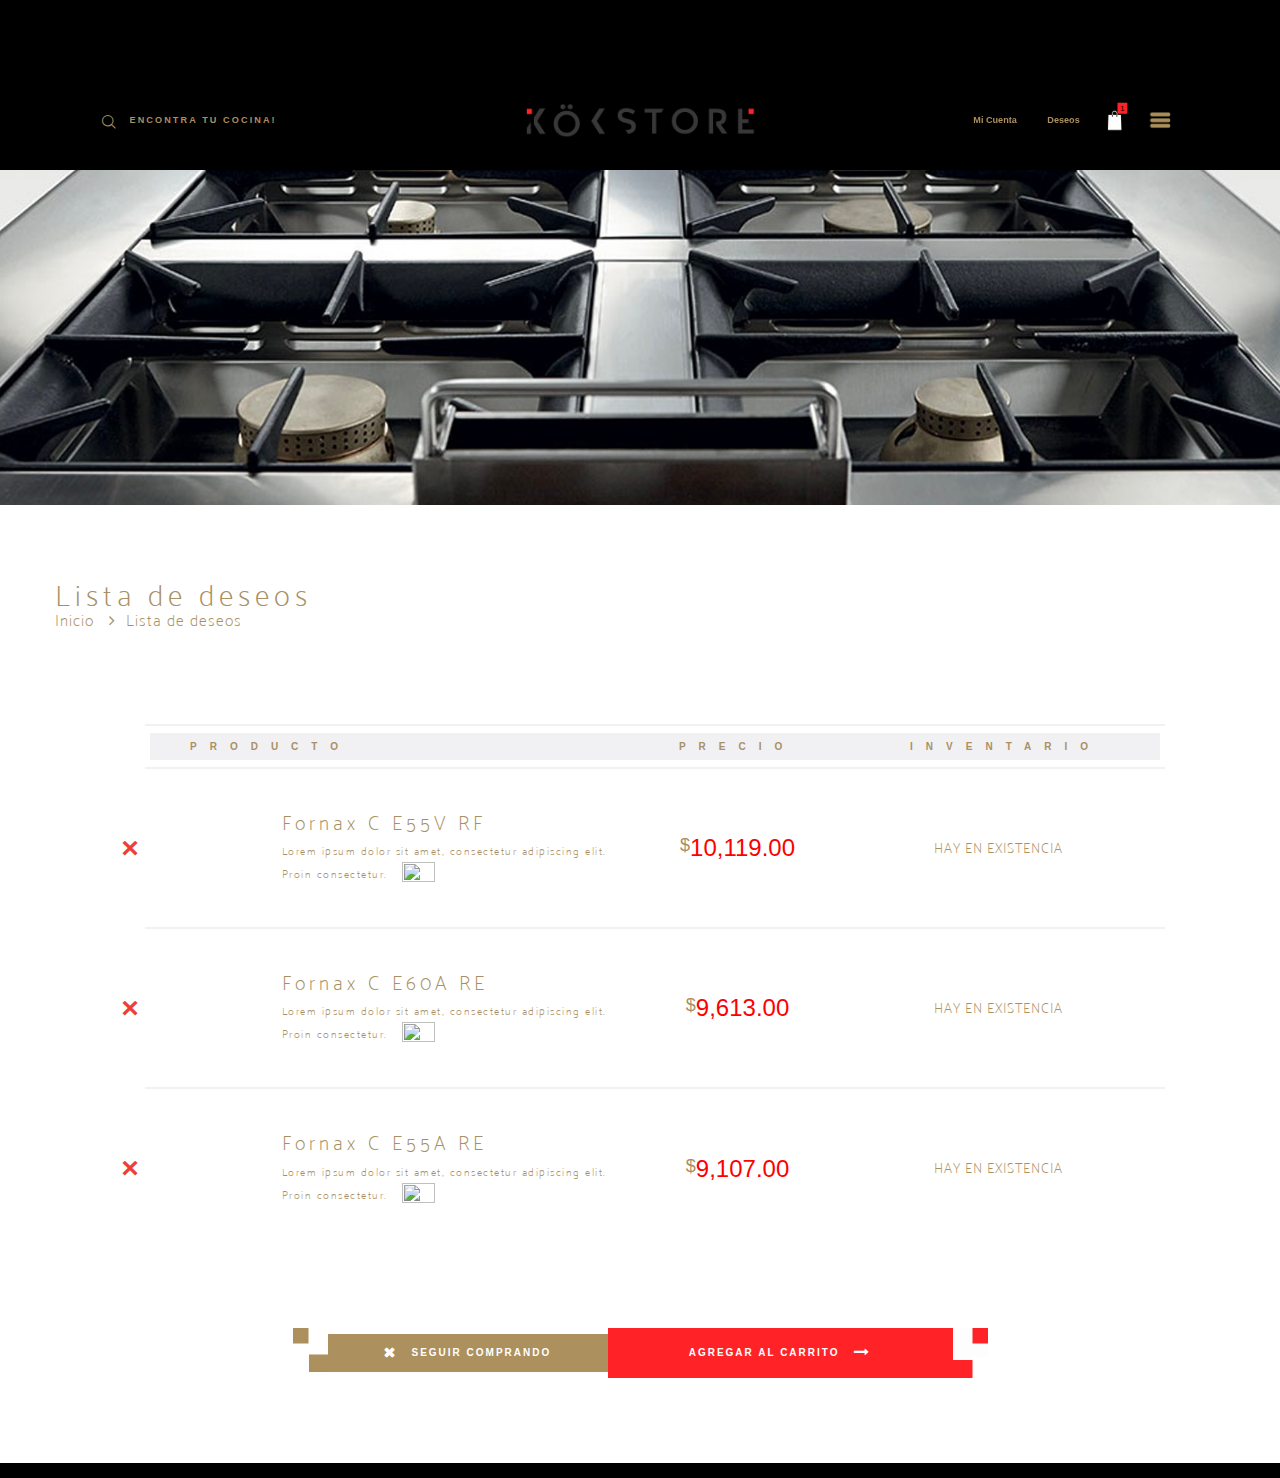
==== index.html @ b9164d6d "Initial web example upload" ====
<!DOCTYPE html>
<html class="yes-js js_active js js no-touch cssanimations csstransitions skrollr skrollr-desktop js_active  vc_desktop  vc_transform  vc_transform  vc_transform "
    lang="es-ES">

<head>
    <meta http-equiv="content-type" content="text/html; charset=UTF-8">
    <meta charset="UTF-8">
    <meta name="viewport" content="width=device-width, initial-scale=1.0, maximum-scale=1.0, user-scalable=no">
    <!--[if IE]>
    <meta http-equiv="X-UA-Compatible" content="IE=edge,chrome=1"/>
    <![endif]-->
    <link rel="profile" href="http://gmpg.org/xfn/11">
    <link rel="pingback" href="http://kokstore.com/xmlrpc.php">
    <script type="text/javascript">
        document.documentElement.className = document.documentElement.className + ' yes-js js_active js'
    </script>
    <title>Lista de deseos – KOK Store</title>
    <style>
        .wishlist_table .add_to_cart,
        a.add_to_wishlist.button.alt {
            border-radius: 16px;
            -moz-border-radius: 16px;
            -webkit-border-radius: 16px;
        }
    </style>
    <script type="text/javascript">
        var yith_wcwl_plugin_ajax_web_url = '/wp-admin/admin-ajax.php';
    </script>
    <style>
        .site-loading .la-image-loading {
            opacity: 1;
            visibility: visible;
        }
        
        .la-image-loading.spinner-custom .content {
            width: 100px;
            margin-top: -50px;
            height: 100px;
            margin-left: -50px;
            text-align: center;
        }
        
        .la-image-loading.spinner-custom .content img {
            width: auto;
            margin: 0 auto;
        }
        
        .site-loading #page.site {
            opacity: 0;
            transition: all .3s ease-in-out;
        }
        
        #page.site {
            opacity: 1;
        }
        
        .la-image-loading {
            opacity: 0;
            position: fixed;
            z-index: 999;
            left: 0;
            top: 0;
            right: 0;
            bottom: 0;
            background: #fff;
            overflow: hidden;
            transition: all .3s ease-in-out;
            visibility: hidden;
        }
        
        .la-image-loading .content {
            position: absolute;
            width: 50px;
            height: 50px;
            top: 50%;
            left: 50%;
            margin-left: -25px;
            margin-top: -50px;
        }
        
        .la-loader.spinner1 {
            height: 100%;
            width: 100%;
            display: block;
            box-shadow: 0px 0px 20px 0px rgba(0, 0, 0, 0.15);
            -webkit-box-shadow: 0px 0px 20px 0px rgba(0, 0, 0, 0.15);
            -webkit-animation: la-rotateplane 1.2s infinite ease-in-out;
            animation: la-rotateplane 1.2s infinite ease-in-out;
            border-radius: 3px;
            -moz-border-radius: 3px;
            -webkit-border-radius: 3px;
            background-color: #ab8f5f;
        }
        
        @-webkit-keyframes la-rotateplane {
            0% {
                -webkit-transform: perspective(120px)
            }
            50% {
                -webkit-transform: perspective(120px) rotateY(180deg)
            }
            100% {
                -webkit-transform: perspective(120px) rotateY(180deg) rotateX(180deg)
            }
        }
        
        @keyframes la-rotateplane {
            0% {
                transform: perspective(120px) rotateX(0deg) rotateY(0deg);
            }
            50% {
                transform: perspective(120px) rotateX(-180.1deg) rotateY(0deg);
            }
            100% {
                transform: perspective(120px) rotateX(-180deg) rotateY(-179.9deg);
            }
        }
        
        .la-loader.spinner2 {
            width: 40px;
            height: 40px;
            margin-top: -20px;
            margin-left: -20px;
            background-color: #ab8f5f;
            box-shadow: 0px 0px 20px 0px rgba(0, 0, 0, 0.15);
            -webkit-box-shadow: 0px 0px 20px 0px rgba(0, 0, 0, 0.15);
            border-radius: 100%;
            -webkit-animation: la-scaleout 1.0s infinite ease-in-out;
            animation: la-scaleout 1.0s infinite ease-in-out;
        }
        
        @-webkit-keyframes la-scaleout {
            0% {
                -webkit-transform: scale(0.0)
            }
            100% {
                -webkit-transform: scale(1.0);
                opacity: 0;
            }
        }
        
        @keyframes la-scaleout {
            0% {
                transform: scale(0.0);
                -webkit-transform: scale(0.0);
            }
            100% {
                transform: scale(1.0);
                -webkit-transform: scale(1.0);
                opacity: 0;
            }
        }
        
        .la-loader.spinner3 {
            margin: -9px 0px 0px -35px;
            width: 70px;
            text-align: center;
        }
        
        .la-loader.spinner3 .bounce1,
        .la-loader.spinner3 .bounce2,
        .la-loader.spinner3 .bounce3 {
            width: 18px;
            height: 18px;
            background-color: #ab8f5f;
            box-shadow: 0px 0px 20px 0px rgba(0, 0, 0, 0.15);
            -webkit-box-shadow: 0px 0px 20px 0px rgba(0, 0, 0, 0.15);
            border-radius: 100%;
            display: inline-block;
            -webkit-animation: la-bouncedelay 1.4s infinite ease-in-out;
            animation: la-bouncedelay 1.4s infinite ease-in-out;
            -webkit-animation-fill-mode: both;
            animation-fill-mode: both;
        }
        
        .la-loader.spinner3 .bounce1 {
            -webkit-animation-delay: -0.32s;
            animation-delay: -0.32s;
        }
        
        .la-loader.spinner3 .bounce2 {
            -webkit-animation-delay: -0.16s;
            animation-delay: -0.16s;
        }
        
        @-webkit-keyframes la-bouncedelay {
            0%,
            80%,
            100% {
                -webkit-transform: scale(0.0)
            }
            40% {
                -webkit-transform: scale(1.0)
            }
        }
        
        @keyframes la-bouncedelay {
            0%,
            80%,
            100% {
                transform: scale(0.0);
            }
            40% {
                transform: scale(1.0);
            }
        }
        
        .la-loader.spinner4 {
            margin: -20px 0px 0px -20px;
            width: 40px;
            height: 40px;
            text-align: center;
            -webkit-animation: la-rotate 2.0s infinite linear;
            animation: la-rotate 2.0s infinite linear;
        }
        
        .la-loader.spinner4 .dot1,
        .la-loader.spinner4 .dot2 {
            width: 60%;
            height: 60%;
            display: inline-block;
            position: absolute;
            top: 0;
            background-color: #ab8f5f;
            border-radius: 100%;
            -webkit-animation: la-bounce 2.0s infinite ease-in-out;
            animation: la-bounce 2.0s infinite ease-in-out;
            box-shadow: 0px 0px 20px 0px rgba(0, 0, 0, 0.15);
            -webkit-box-shadow: 0px 0px 20px 0px rgba(0, 0, 0, 0.15);
        }
        
        .la-loader.spinner4 .dot2 {
            top: auto;
            bottom: 0px;
            -webkit-animation-delay: -1.0s;
            animation-delay: -1.0s;
        }
        
        @-webkit-keyframes la-rotate {
            100% {
                -webkit-transform: rotate(360deg)
            }
        }
        
        @keyframes la-rotate {
            100% {
                transform: rotate(360deg);
                -webkit-transform: rotate(360deg)
            }
        }
        
        @-webkit-keyframes la-bounce {
            0%,
            100% {
                -webkit-transform: scale(0.0)
            }
            50% {
                -webkit-transform: scale(1.0)
            }
        }
        
        @keyframes la-bounce {
            0%,
            100% {
                transform: scale(0.0);
            }
            50% {
                transform: scale(1.0);
            }
        }
    </style>
    <link rel="dns-prefetch" href="http://s.w.org/">
    <link rel="alternate" type="application/rss+xml" title="KOK Store » Feed" href="http://kokstore.com/feed/">
    <link rel="alternate" type="application/rss+xml" title="KOK Store » RSS de los comentarios" href="http://kokstore.com/comments/feed/">
    <script type="text/javascript">
        window._wpemojiSettings = { "baseUrl": "https:\/\/s.w.org\/images\/core\/emoji\/2.2.1\/72x72\/", "ext": ".png", "svgUrl": "https:\/\/s.w.org\/images\/core\/emoji\/2.2.1\/svg\/", "svgExt": ".svg", "source": { "concatemoji": "http:\/\/kokstore.com\/wp-includes\/js\/wp-emoji-release.min.js" } };
        !function (a, b, c) { function d(a) { var b, c, d, e, f = String.fromCharCode; if (!k || !k.fillText) return !1; switch (k.clearRect(0, 0, j.width, j.height), k.textBaseline = "top", k.font = "600 32px Arial", a) { case "flag": return k.fillText(f(55356, 56826, 55356, 56819), 0, 0), !(j.toDataURL().length < 3e3) && (k.clearRect(0, 0, j.width, j.height), k.fillText(f(55356, 57331, 65039, 8205, 55356, 57096), 0, 0), b = j.toDataURL(), k.clearRect(0, 0, j.width, j.height), k.fillText(f(55356, 57331, 55356, 57096), 0, 0), c = j.toDataURL(), b !== c); case "emoji4": return k.fillText(f(55357, 56425, 55356, 57341, 8205, 55357, 56507), 0, 0), d = j.toDataURL(), k.clearRect(0, 0, j.width, j.height), k.fillText(f(55357, 56425, 55356, 57341, 55357, 56507), 0, 0), e = j.toDataURL(), d !== e }return !1 } function e(a) { var c = b.createElement("script"); c.src = a, c.defer = c.type = "text/javascript", b.getElementsByTagName("head")[0].appendChild(c) } var f, g, h, i, j = b.createElement("canvas"), k = j.getContext && j.getContext("2d"); for (i = Array("flag", "emoji4"), c.supports = { everything: !0, everythingExceptFlag: !0 }, h = 0; h < i.length; h++)c.supports[i[h]] = d(i[h]), c.supports.everything = c.supports.everything && c.supports[i[h]], "flag" !== i[h] && (c.supports.everythingExceptFlag = c.supports.everythingExceptFlag && c.supports[i[h]]); c.supports.everythingExceptFlag = c.supports.everythingExceptFlag && !c.supports.flag, c.DOMReady = !1, c.readyCallback = function () { c.DOMReady = !0 }, c.supports.everything || (g = function () { c.readyCallback() }, b.addEventListener ? (b.addEventListener("DOMContentLoaded", g, !1), a.addEventListener("load", g, !1)) : (a.attachEvent("onload", g), b.attachEvent("onreadystatechange", function () { "complete" === b.readyState && c.readyCallback() })), f = c.source || {}, f.concatemoji ? e(f.concatemoji) : f.wpemoji && f.twemoji && (e(f.twemoji), e(f.wpemoji))) }(window, document, window._wpemojiSettings);
    </script>
    <script src="wishlist_files/wp-emoji-release.js" type="text/javascript" defer="defer"></script>
    <style type="text/css">
        img.wp-smiley,
        img.emoji {
            display: inline !important;
            border: none !important;
            box-shadow: none !important;
            height: 1em !important;
            width: 1em !important;
            margin: 0 .07em !important;
            vertical-align: -0.1em !important;
            background: none !important;
            padding: 0 !important;
        }
    </style>
    <link rel="stylesheet" id="contact-form-7-css" href="wishlist_files/styles.css" type="text/css" media="all">
    <link rel="stylesheet" id="la-swatches-css" href="wishlist_files/swatches.css" type="text/css" media="all">
    <link rel="stylesheet" id="animate-css-css" href="wishlist_files/animate.css" type="text/css" media="">
    <link rel="stylesheet" id="font-awesome-css" href="wishlist_files/font-awesome.css" type="text/css" media="all">
    <link rel="stylesheet" id="font-linearicons-css" href="wishlist_files/font-linearicons.css" type="text/css" media="all">
    <link rel="stylesheet" id="rs-plugin-settings-css" href="wishlist_files/settings.css" type="text/css" media="all">
    <style id="rs-plugin-settings-inline-css" type="text/css">
        #rs-demo-id {}
    </style>
    <link rel="stylesheet" id="uaf_client_css-css" href="wishlist_files/uaf.css" type="text/css" media="all">
    <link rel="stylesheet" id="woocommerce_prettyPhoto_css-css" href="wishlist_files/prettyPhoto.css" type="text/css" media="all">
    <link rel="stylesheet" id="yith-wcwl-main-css" href="wishlist_files/style.htm" type="text/css" media="all">
    <link rel="stylesheet" id="instag-slider-css" href="wishlist_files/instag-slider.css" type="text/css" media="all">
    <link rel="stylesheet" id="sccss_style-css" href="wishlist_files/a.css" type="text/css" media="all">
    <link rel="stylesheet" id="oasis-base-css" href="wishlist_files/base.css" type="text/css" media="all">
    <link rel="stylesheet" id="oasis-theme-css" href="wishlist_files/theme.css" type="text/css" media="all">
    <link rel="stylesheet" id="oasis-woocommerce-css" href="wishlist_files/woocommerce.css" type="text/css" media="all">
    <link rel="stylesheet" id="oasis-responsive-css" href="wishlist_files/responsive.css" type="text/css" media="all">
    <link rel="stylesheet" id="oasis-default-css" href="wishlist_files/style.css" type="text/css" media="all">
    <style id="oasis-default-inline-css" type="text/css">
        .section-page-header {
            background-image: url(wishlist_files/FONDO_wish.jpg);
            background-repeat: no-repeat;
            background-position: center center;
            background-attachment: scroll;
            background-color: #eeeeee;
        }
        
        .site-header-mobile .site-header-inner,
        #masthead_aside,
        .site-header .site-header-inner {
            background-color: #000000;
        }
        
        .enable-header-transparency .site-header:not(.is-sticky) .site-header-inner {
            background-color: transparent;
        }
        
        .item--category,
        .highlight-font-family {
            font-family: Montserrat, sans-serif;
        }
        
        body {
            font-family: Montserrat, sans-serif;
            font-size: 14px;
            color: #727883;
            background-color: #000000;
        }
        
        a:focus,
        a:hover {
            color: #ab8f5f;
        }
        
        input,
        select,
        textarea {
            border-color: #dddddd;
            padding: 10px 20px;
        }
        
        input:focus,
        select:focus,
        textarea:focus {
            border-color: #898989;
        }
        
        .button,
        button,
        html input[type="button"],
        input[type="reset"],
        input[type="submit"],
        .btn {
            background-color: #fff;
            color: #898989;
            border-color: #898989;
        }
        
        .button:hover,
        button:hover,
        html input[type="button"]:hover,
        input[type="reset"]:hover,
        input[type="submit"]:hover,
        .btn:hover {
            background-color: #898989;
            color: #fff;
        }
        
        .button.btn-secondary,
        button.btn-secondary,
        html input[type="button"].btn-secondary,
        input[type="reset"].btn-secondary,
        input[type="submit"].btn-secondary,
        .btn.btn-secondary {
            background-color: #898989;
            border-color: #898989;
            color: #fff;
        }
        
        .button.btn-secondary:hover,
        button.btn-secondary:hover,
        html input[type="button"].btn-secondary:hover,
        input[type="reset"].btn-secondary:hover,
        input[type="submit"].btn-secondary:hover,
        .btn.btn-secondary:hover {
            background-color: #ab8f5f;
            border-color: #ab8f5f;
            color: #fff;
        }
        
        .button.btn-primary,
        button.btn-primary,
        html input[type="button"].btn-primary,
        input[type="reset"].btn-primary,
        input[type="submit"].btn-primary,
        .btn.btn-primary {
            background-color: #ab8f5f;
            border-color: #ab8f5f;
            color: #fff;
        }
        
        .button.btn-primary:hover,
        button.btn-primary:hover,
        html input[type="button"].btn-primary:hover,
        input[type="reset"].btn-primary:hover,
        input[type="submit"].btn-primary:hover,
        .btn.btn-primary:hover {
            background-color: #898989;
            border-color: #898989;
            color: #fff;
        }
        
        .button.alt {
            background-color: #898989;
            border-color: #898989;
            color: #fff;
        }
        
        .button.alt:hover {
            background-color: #ab8f5f;
            border-color: #ab8f5f;
            color: #fff;
        }
        
        h1,
        .h1,
        h2,
        .h2,
        h3,
        .h3,
        h4,
        .h4,
        h5,
        .h5,
        h6,
        .h6 {
            font-family: Montserrat, sans-serif;
            color: #898989;
        }
        
        table th {
            color: #898989;
        }
        
        table,
        table th,
        table td {
            border-color: #dddddd;
        }
        
        .star-rating {
            color: #727883;
        }
        
        .star-rating span {
            color: #898989;
        }
        
        .la-pagination ul .page-numbers {
            border-color: #898989;
            color: #898989;
        }
        
        .la-pagination ul .page-numbers.current,
        .la-pagination ul .page-numbers:hover {
            border-color: #898989;
            color: #fff;
            background: #898989;
        }
        
        .share-links a {
            border-color: #dddddd;
        }
        
        .search-form .search-button:hover {
            color: #ab8f5f;
        }
        
        .slick-slider button.slick-arrow:hover {
            background-color: #ab8f5f;
            border-color: #ab8f5f;
        }
        
        .slick-slider .slick-dots li:hover button,
        .slick-slider .slick-dots .slick-active button {
            background-color: #ab8f5f;
        }
        
        .vertical-style ul li:hover a,
        .vertical-style ul li.active a {
            color: #ab8f5f;
        }
        
        .filter-style-default ul li:hover a,
        .filter-style-default ul li.active a {
            border-bottom-color: #ab8f5f;
        }
        
        .block-title-inside .la-contacts-item>span:first-child {
            font-family: Montserrat, sans-serif;
            color: #898989;
        }
        
        .top-area {
            background-color: #2b2c30;
            color: #a9aebd;
        }
        
        .top-area a {
            color: #696c75;
        }
        
        .top-area a:hover {
            color: #fff;
        }
        
        .header-toggle-cart .header_shopping_cart .buttons .wc-forward {
            color: #898989;
        }
        
        .header-toggle-cart .header_shopping_cart .buttons .wc-forward:hover {
            color: #ab8f5f;
        }
        
        .header-toggle-cart .header_shopping_cart .buttons .checkout {
            color: #fff;
            background: #898989;
        }
        
        .header-toggle-cart .header_shopping_cart .buttons .checkout:hover {
            color: #fff;
            background-color: #ab8f5f;
        }
        
        .site-header .header-search {
            color: #ab8f5f;
        }
        
        .site-header .btn-aside-toggle,
        .site-header .header-toggle-cart>a,
        .site-header .header-top-nav ul.menu>li>a {
            color: #ab8f5f;
        }
        
        .site-header .btn-aside-toggle:hover,
        .site-header .btn-aside-toggle.active,
        .site-header .header-toggle-cart.active>a,
        .site-header .header-toggle-cart:hover>a,
        .site-header .header-top-nav ul.menu>li:hover>a {
            color: #ffffff;
        }
        
        .header-top-areas .header-search {
            color: #ab8f5f;
        }
        
        .header-top-areas .header-top-nav ul.menu>li>a,
        .header-top-areas .header-toggle-cart>a {
            color: #ab8f5f;
        }
        
        .header-top-areas .header-top-nav ul.menu>li:hover>a,
        .header-top-areas .header-toggle-cart.active>a,
        .header-top-areas .header-toggle-cart:hover>a {
            color: #ffffff;
        }
        
        .header-v1 .header-bottom {
            border-top-color: #dddddd;
            border-bottom-color: #dddddd;
        }
        
        .header-v1 .header-bottom .mega-menu>li>a {
            color: #2b2c30;
            background-color: rgba(0, 0, 0, 0);
        }
        
        .header-v1 .header-bottom .mega-menu>li:hover>a {
            color: #ce1a2b;
            background-color: rgba(0, 0, 0, 0);
        }
        
        .header-v1 .header-bottom .mega-menu>li.active>a {
            color: #ce1a2b;
            background-color: rgba(0, 0, 0, 0);
        }
        
        .header-v2 .header--aside .site-main-nav .mega-menu>li>a {
            color: #2b2c30;
            background-color: rgba(0, 0, 0, 0);
        }
        
        .header-v2 .header--aside .site-main-nav .mega-menu>li:hover>a {
            color: #ce1a2b;
            background-color: rgba(0, 0, 0, 0);
        }
        
        .header-v2 .header--aside .site-main-nav .mega-menu>li.active>a {
            color: #ce1a2b;
            background-color: rgba(0, 0, 0, 0);
        }
        
        .header-v4 .site-header .site-main-nav .mega-menu>li>a {
            color: #2b2c30;
            background-color: rgba(0, 0, 0, 0);
        }
        
        .header-v4 .site-header .site-main-nav .mega-menu>li:hover>a {
            color: #ce1a2b;
            background-color: rgba(0, 0, 0, 0);
        }
        
        .header-v4 .site-header .site-main-nav .mega-menu>li.active>a {
            color: #ce1a2b;
            background-color: rgba(0, 0, 0, 0);
        }
        
        .header-v5 .header-main .header-search .search-button:hover {
            color: #ab8f5f;
        }
        
        .header-v5 .site-category-nav .toggle-category-menu {
            background: #ab8f5f;
        }
        
        .header-v5 .site-header .header-toggle-cart>a>i {
            color: #ab8f5f;
        }
        
        .header-v5 .site-header .mega-menu>li>a {
            color: #2b2c30;
            background-color: rgba(0, 0, 0, 0);
        }
        
        .header-v5 .site-header .mega-menu>li:hover>a {
            color: #ce1a2b;
            background-color: rgba(0, 0, 0, 0);
        }
        
        .header-v5 .site-header .mega-menu>li.active>a {
            color: #ce1a2b;
            background-color: transparent;
        }
        
        .header-v5.enable-header-transparency .site-header:not(.is-sticky) .mega-menu>li>a {
            color: #fff;
            background-color: rgba(0, 0, 0, 0);
        }
        
        .header-v5.enable-header-transparency .site-header:not(.is-sticky) .mega-menu>li:hover>a {
            color: #fff;
            background-color: #111;
        }
        
        .header-v5.enable-header-transparency .site-header:not(.is-sticky) .mega-menu>li.active>a {
            color: #fff;
            background-color: #111;
        }
        
        .header-v5 .site-category-nav .nav-inner {
            background: #1e1e21;
        }
        
        .header-v5 .site-header .site-category-nav .nav-inner .mega-menu>li>a {
            color: #ffffff;
        }
        
        .header-v5 .site-header .site-category-nav .nav-inner .mega-menu>li:hover>a {
            color: #ab8f5f;
        }
        
        .header-v5 .site-header .site-category-nav .nav-inner .mega-menu>li.active>a {
            color: #ab8f5f;
        }
        
        .header-v6 .header-main .header-search .search-button {
            background: #ab8f5f;
        }
        
        .header-v6 .header-main .header-search .search-button:hover {
            background-color: #898989;
        }
        
        .enable-header-transparency .site-header:not(.is-sticky) .header-search {
            color: #2b2c30;
        }
        
        .enable-header-transparency .site-header:not(.is-sticky) .btn-aside-toggle,
        .enable-header-transparency .site-header:not(.is-sticky) .header-toggle-cart>a,
        .enable-header-transparency .site-header:not(.is-sticky) .header-top-nav ul.menu>li>a {
            color: #2b2c30;
        }
        
        .enable-header-transparency .site-header:not(.is-sticky) .btn-aside-toggle:hover,
        .enable-header-transparency .site-header:not(.is-sticky) .btn-aside-toggle.active,
        .enable-header-transparency .site-header:not(.is-sticky) .header-toggle-cart.active>a,
        .enable-header-transparency .site-header:not(.is-sticky) .header-toggle-cart:hover>a,
        .enable-header-transparency .site-header:not(.is-sticky) .header-top-nav ul.menu>li:hover>a {
            color: #ce1a2b;
        }
        
        .enable-header-transparency .header-top-areas .header-search {
            color: #2b2c30;
        }
        
        .enable-header-transparency .header-top-areas .header-top-nav ul.menu>li>a,
        .enable-header-transparency .header-top-areas .header-toggle-cart>a {
            color: #2b2c30;
        }
        
        .enable-header-transparency .header-top-areas .header-top-nav ul.menu>li:hover>a,
        .enable-header-transparency .header-top-areas .header-toggle-cart.active>a,
        .enable-header-transparency .header-top-areas .header-toggle-cart:hover>a {
            color: #ce1a2b;
        }
        
        .dl-menuwrapper ul {
            background: #fff;
            border-color: #dddddd;
        }
        
        .dl-menuwrapper li {
            border-top-color: #dddddd;
        }
        
        .dl-menuwrapper li li>a {
            background-color: #f4f6f7;
            color: #727883;
        }
        
        .dl-menuwrapper li li.active>a {
            background-color: #f4f6f7;
            color: #727883;
        }
        
        .dl-menuwrapper li a {
            background-color: #f4f6f7;
            color: #727883;
        }
        
        .dl-menuwrapper li.active>a {
            background-color: #f4f6f7;
            color: #727883;
        }
        
        .site-header-mobile .header-main .search-form {
            border-color: #dddddd;
            color: #898989;
        }
        
        .site-header-mobile .btn-mobile-menu-trigger,
        .site-header-mobile .header-toggle-cart>a {
            color: #ab8f5f;
        }
        
        .site-header-mobile .btn-mobile-menu-trigger:hover,
        .site-header-mobile .btn-mobile-menu-trigger.active,
        .site-header-mobile .header-toggle-cart:hover>a {
            color: #ffffff;
        }
        
        .mega-menu .tip.hot,
        .menu .tip.hot {
            background-color: #ab8f5f;
        }
        
        .mega-menu .tip.hot .tip-arrow:before,
        .menu .tip.hot .tip-arrow:before {
            color: #ab8f5f;
        }
        
        .mega-menu .popup li>a {
            color: #696c75;
            background-color: rgba(0, 0, 0, 0);
        }
        
        .mega-menu .popup li:hover>a {
            color: #1c1d1f;
            background-color: rgba(0, 0, 0, 0);
        }
        
        .mega-menu .popup li.active>a {
            color: #1c1d1f;
            background-color: rgba(0, 0, 0, 0);
        }
        
        .mega-menu .popup>.inner,
        .mega-menu .mm-popup-wide .inner>ul.sub-menu>li li ul.sub-menu,
        .mega-menu .mm-popup-narrow ul ul {
            background-color: #fff;
        }
        
        .mega-menu .mm-popup-wide .inner>ul.sub-menu>li li li:hover>a,
        .mega-menu .mm-popup-narrow li.menu-item:hover>a {
            color: #1c1d1f;
            background-color: rgba(0, 0, 0, 0);
        }
        
        .mega-menu .mm-popup-wide .inner>ul.sub-menu>li li li.active>a,
        .mega-menu .mm-popup-narrow li.menu-item.active>a {
            color: #1c1d1f;
            background-color: rgba(0, 0, 0, 0);
        }
        
        .mega-menu .mm-popup-wide .inner>ul.sub-menu>li>a {
            color: #1c1d1f;
        }
        
        .sidebar-inner .product-title,
        .mini_cart_item a:not(.remove) {
            color: #898989;
            font-family: Montserrat, sans-serif;
        }
        
        .site-footer {
            color: #2b2c30;
            background-color: #fff;
        }
        
        .site-footer a {
            color: #2b2c30;
        }
        
        .site-footer a:hover {
            color: #ce1a2b;
        }
        
        .site-footer .widget .widget-title {
            color: #2b2c30;
        }
        
        .showposts-loop.showposts-loop-list-1col .link-readmore,
        .showposts-list.loop-style-1 .link-readmore {
            color: #898989;
        }
        
        .tags-list a:hover {
            color: #ab8f5f;
        }
        
        .item--category {
            color: #727883;
        }
        
        .item--category a:hover {
            color: #ab8f5f;
        }
        
        .entry-meta {
            color: #727883;
        }
        
        .entry-meta a:hover {
            color: #ab8f5f;
        }
        
        .btn-readmore {
            font-family: Montserrat, sans-serif;
            color: #898989;
        }
        
        .btn-readmore i {
            color: #ab8f5f;
        }
        
        .author-info .author-bio {
            color: #727883;
        }
        
        .post-navigation .post-title {
            color: #898989;
        }
        
        .commentlist .comment-author {
            color: #898989;
        }
        
        .commentlist .meta {
            color: #727883;
        }
        
        .commentlist .comment-reply-link {
            border-color: #dddddd;
        }
        
        .wc-tab-content .commentlist .meta strong {
            color: #898989;
        }
        
        .vc_btn3-container .vc_btn3 {
            text-align: center;
            max-width: 100%;
            overflow: hidden;
            line-height: inherit;
            color: #fff;
        }
        
        .vc_btn3-container .vc_btn3.vc_btn3-color-la-primary {
            background-color: #ab8f5f;
            border-color: #ab8f5f;
        }
        
        .vc_btn3-container .vc_btn3.vc_btn3-color-la-secondary {
            background-color: #898989;
            border-color: #898989;
        }
        
        .vc_btn3-container .vc_btn3.vc_btn3-color-la-white {
            color: #898989;
        }
        
        .vc_btn3-container .vc_btn3.vc_btn3-color-la-transparent {
            color: #898989 !important;
            border-color: #898989 !important;
        }
        
        .vc_btn3-container .vc_btn3.vc_btn3-color-la-transparent:hover {
            background-color: #ab8f5f;
            color: #fff !important;
            border-color: #ab8f5f !important;
        }
        
        .vc_btn3-container .vc_general.vc_btn3:hover {
            background-color: #ab8f5f;
            border-color: #ab8f5f;
            color: #fff;
        }
        
        .social-media-link.style-round a,
        .social-media-link.style-square a,
        .social-media-link.style-circle a {
            background-color: #898989;
        }
        
        .social-media-link.style-round a:hover,
        .social-media-link.style-square a:hover,
        .social-media-link.style-circle a:hover {
            background-color: #ab8f5f;
        }
        
        .loop-style-3 .team-member-item .item--title a {
            color: #ab8f5f;
        }
        
        .loop-style-3 .team-member-item .item--social a:hover {
            color: #ab8f5f;
        }
        
        .loop-style-4 .team-member-item .item--social {
            background-color: #ab8f5f;
        }
        
        .loop-style-4 .team-member-item .item--title:before {
            border-top-color: #ab8f5f;
        }
        
        .vc_tta[class*="tabs-la-"] .vc_tta-tabs-list li.vc_active a {
            color: #ab8f5f;
        }
        
        .vc_tta.tabs-la-2 .vc_tta-tabs-list {
            border-bottom-color: 1px solid #dddddd;
        }
        
        .la-sc-icon-boxes .box-icon-style-simple {
            color: #ab8f5f;
        }
        
        .la-sc-icon-boxes .box-icon-style-square,
        .la-sc-icon-boxes .box-icon-style-circle,
        .la-sc-icon-boxes .box-icon-style-round {
            background-color: #ab8f5f;
        }
        
        .subscribe-form .field-submit .wpcf7-submit {
            background: #898989;
        }
        
        .vc_tta.vc_tta-accordion.vc_tta-style-la-1 .vc_tta-panel-title {
            border-bottom-color: #dddddd;
        }
        
        .vc_tta.vc_tta-accordion.vc_tta-style-la-2 .vc_tta-panel.vc_active .vc_tta-panel-title {
            color: #ab8f5f;
        }
        
        .la-pricing-table .wrap-icon .icon-inner {
            color: #ab8f5f;
        }
        
        .la-pricing-table .price-box .price-value {
            color: #898989;
        }
        
        .la-pricing-table .package-featured li strong {
            color: #898989;
        }
        
        .la-pricing-table-wrap.style-1 .pricing-heading {
            color: #ab8f5f;
        }
        
        .la-pricing-table-wrap.style-1 .package-featured li {
            border-top-color: #dddddd;
        }
        
        .la-pricing-table-wrap.style-1 .pricing-action a {
            color: #ab8f5f;
        }
        
        .la-pricing-table-wrap.style-1 .pricing-action a:hover {
            background-color: #ab8f5f;
            border-color: #ab8f5f;
        }
        
        .la-pricing-table-wrap.style-1.is_box_featured .pricing-action a {
            background-color: #ab8f5f;
            border-color: #ab8f5f;
        }
        
        .la-pricing-table-wrap.style-2 .la-pricing-table {
            border-color: #dddddd;
        }
        
        .la-pricing-table-wrap.style-2 .la-pricing-table .pricing-heading {
            background-color: #ab8f5f;
        }
        
        .la-pricing-table-wrap.style-2 .la-pricing-table .wrap-icon .icon-inner {
            color: #ab8f5f;
        }
        
        .la-pricing-table-wrap.style-2 .la-pricing-table .pricing-action {
            background-color: #ab8f5f;
        }
        
        .item--overlay {
            background-color: #ab8f5f;
        }
        
        .three-text-color,
        .text-color-highlight,
        .highlight-text-color {
            color: #727883 !important;
        }
        
        .text-color-heading {
            color: #898989 !important;
        }
        
        .text-color-primary {
            color: #ab8f5f !important;
        }
        
        .select2-container .select2-choice,
        .select2-search,
        .select2-dropdown-open.select2-drop-above .select2-choice,
        .select2-dropdown-open.select2-drop-above .select2-choices,
        .select2-drop.select2-drop-active,
        .select2-input,
        .input-text {
            border-color: #dddddd;
        }
        
        .stars [class*="star-"]:hover,
        .stars [class*="star-"].active {
            color: #ab8f5f;
        }
        
        .onsale,
        .onsale-badge {
            background: #ab8f5f;
        }
        
        .wc-toolbar .wc-view-toggle .active {
            color: #ab8f5f;
        }
        
        .wc-toolbar .wc-toolbar-left .wc-ordering {
            border-color: #dddddd;
        }
        
        .wc-ordering ul {
            border-color: #dddddd;
        }
        
        .wc-ordering ul li:hover a,
        .wc-ordering ul li.active a {
            background-color: #ab8f5f;
        }
        
        .wc-tabs {
            font-family: Montserrat, sans-serif;
        }
        
        .wc-tabs .active a {
            color: #898989;
            border-color: #898989;
        }
        
        .product-item .button:hover {
            color: #ab8f5f;
        }
        
        .product-item .button,
        .product-item .added_to_cart {
            color: #898989;
        }
        
        .product-item .button:hover,
        .product-item .added_to_cart:hover {
            color: #ab8f5f;
        }
        
        .product-item .price {
            color: #898989;
        }
        
        .products.products-list.products-list-book .product-item .product--action {
            border-top: 1px solid #eaeaed;
        }
        
        .products.products-list.products-list-book .product-item .product--action a:last-child {
            background-color: #ab8f5f;
            border-color: #ab8f5f;
        }
        
        .product--thumbnails .slick-current img {
            border-color: #dddddd;
        }
        
        .product--summary .price {
            color: #898989;
            font-family: Montserrat, sans-serif;
        }
        
        .product--summary .variations label,
        .product--summary .product_meta label {
            color: #898989;
        }
        
        .product-single-design-3 .design-03-row-02 .product_meta label {
            color: #898989;
        }
        
        .shop_table.cart th {
            color: #727883;
        }
        
        td.actions .coupon {
            border-color: #dddddd;
        }
        
        .woocommerce-MyAccount-navigation li.is-active a {
            color: #ab8f5f;
        }
        
        .custom-header-top-text {
            background-color: #fff;
            color: #252634;
        }
        
        @media(width:1920px) and (height:1080px) {
            .products.products-grid.products-grid-featured-01 .product-item:nth-child(1) .product--info {
                text-align: right;
                left: auto;
                right: 0px;
                margin-left: 406px;
            }
            .product--info {
                margin-left: 19px;
            }
        }
        
        @media(width:1920px) and (height:974px) {
            .products.products-grid.products-grid-featured-01 .product-item:nth-child(1) .product--info {
                text-align: right;
                left: auto;
                right: 0px;
                margin-left: 406px;
            }
            .product--info {
                margin-left: 0px;
            }
        }
        
        @media(width:1920px) and (height:692px) {
            .products.products-grid.products-grid-featured-01 .product-item:nth-child(1) .product--info {
                text-align: right;
                left: auto;
                right: 31px;
                margin-left: 414px;
            }
            .product--info {
                margin-left: 0px;
            }
        }
        
        @media(width:1600px) and (height:900px) {
            .products.products-grid.products-grid-featured-01 .product-item:nth-child(1) .product--info {
                text-align: right;
                left: auto;
                right: 31px;
                margin-left: 414px;
            }
            .product--info {
                margin-left: 0px;
            }
        }
        
        @media(width:1440px) and (height:900px) {
            .products.products-grid.products-grid-featured-01 .product-item:nth-child(3) {
                margin-top: -16% !IMPORTANT;
            }
            .products.products-grid.products-grid-featured-01 .product-item:nth-child(1) .product--info {
                text-align: right;
                left: auto;
                right: 31px;
                margin-left: 79px;
            }
            .product--info {
                margin-left: -7px;
            }
        }
        
        @media(width:1366px) and (height:768px) {
            .products.products-grid.products-grid-featured-01 .product-item:nth-child(3) {
                margin-top: -16% !IMPORTANT;
            }
            .products.products-grid.products-grid-featured-01 .product-item:nth-child(2) .product--info {
                text-align: inherit;
                left: auto;
                right: 31px;
                margin-left: -32px;
            }
            .products.products-grid.products-grid-featured-01 .product-item:nth-child(1) .product--info {
                text-align: right;
                left: auto;
                right: 31px;
                margin-left: -40px;
            }
            .product--info {
                margin-left: -32px;
            }
        }
        
        @media(width:1280px) and (height:800px) {
            .products.products-grid.products-grid-featured-01 .product-item:nth-child(3) {
                margin-top: -16% !IMPORTANT;
            }
            .products.products-grid.products-grid-featured-01 .product-item:nth-child(2) .product--info {
                text-align: initial;
                left: auto;
                right: 31px;
                margin-left: -61px;
            }
            .products.products-grid.products-grid-featured-01 .product-item:nth-child(1) .product--info {
                text-align: right;
                left: auto;
                right: 31px;
                margin-left: 79px;
            }
            .product--info {
                margin-left: 25px;
            }
        }
        
        .testimonial-loop.loop-style-1 .testimonial-item .item--image img {
            width: 100px;
            display: block;
            background-color: white !important;
            transform: scale(0.9, 0.9) !important;
            margin-top: 3px !important;
            padding-bottom: 4px;
            width: 100% !important;
            margin: 0 auto;
        }
        
        .product-single-design-1 .woocommerce-tabs .wc-tabs {
            margin-left: 11%;
            font-size: 19px;
            font-family: Montserrat, sans-serif;
            color: #ac8f5c;
            letter-spacing: 7px;
            background-size: 100% 70px !important;
            text-align: center;
            padding-top: 19px;
            height: 70px;
            background-repeat: no-repeat !important;
            background-image: url(http://kokstore.com/wp-content/uploads/2017/02/kw_producto_tab.png) !important;
        }
        
        .product--summary form.cart button {
            height: 50px;
            background-color: white;
            padding: 0 30px;
            width: 100%;
            width: calc( 100% - 90px);
            width: -webkit-calc( 100% - 90px);
            font-size: 12px;
            letter-spacing: 1px;
        }
        
        .carrito1 {
            background-image: url(http://kokstore.com/wp-content/uploads/2017/02/agregar.png);
            font-size: 0px !important;
            background-size: 360px auto;
            background-color: white;
            background-repeat: no-repeat;
            margin-top: 4px;
            width: 80% !important;
            border: #ffffff 0px solid !important;
            height: 42px !important;
        }
        
        .header-toggle-cart .header_shopping_cart .buttons .wc-forward {
            font-size: 17px !important;
        }
        
        .product--summary div[itemprop="description"] ul,
        .product--summary div[itemprop="description"] ol {
            padding-left: 0px;
            list-style-type: none;
            font-family: mosk-thin-100 !important;
            color: #ab8f5f;
            font-weight: 200;
        }
        
        .posted_in {
            display: none !important;
        }
        
        .product--summary .product_title {
            font-size: 26px;
            margin-bottom: 30px;
            font-family: mosk-thin-100 !important;
            letter-spacing: 5px;
            font-weight: 100;
            color: #ab8f5f;
        }
        
        .product-main-image .product--large-image,
        .product-main-image .product--thumbnails {
            margin-bottom: 30px;
            background: url(http://kokstore.com/wp-content/uploads/2017/02/fondopro.jpg);
        }
        
        .woocommerce.single-product {
            background-color: white;
        }
        
        .header-aside-inner .header-bottom {
            position: absolute;
            bottom: 50px;
            width: 200px;
            font-size: 10px;
        }
        
        .la-cart-count2 {
            position: absolute !important;
            top: -21px !important;
            left: 12px !important;
            color: #000 !important;
            background: #ff2325;
            font-size: 8px !important;
            line-height: 14px !important;
            width: 11px !important;
            height: 11px !important;
            font-family: Arial, Helvetica, sans-serif;
            padding: 0px 3px 2px 3px !important;
        }
        
        @media (max-width: 1500px) {
            .product--title:nth-child(1) {
                left: 254px !important;
            }
            .products.products-grid.products-grid-featured-01.la-cart-count2 {
                position: absolute !important;
                top: -21px !important;
                left: 12px !important;
                color: #000 !important;
                background: #ff2325;
                font-size: 8px !important;
                line-height: 14px !important;
                width: 11px !important;
                height: 11px !important;
                font-family: Arial, Helvetica, sans-serif;
                padding: 0px 3px 2px 3px !important;
            }
            .products.products-grid.products-grid-featured-01 .product-item:nth-child(1) .product--thumbnail {
                float: left;
                width: 100%;
            }
            .products.products-grid.products-grid-featured-01 .product-item .product--info .product--title {
                letter-spacing: 9px;
            }
            .products.products-grid.products-grid-featured-01 .product-item .product--info {
                width: auto;
                transform: scale(0.7, 0.7);
                position: absolute;
                left: 0px;
                z-index: 3;
                padding: 0 30px;
                top: 100px;
                max-width: 400px;
                text-align: inherit;
            }
            .products.products-grid.products-grid-featured-01 .product-item:nth-child(1) .product--info {
                text-align: right;
                left: 307px;
                right: -27px;
                margin-top: -4%;
            }
            .products.products-grid.products-grid-featured-01 .product-item:nth-child(3) {
                width: 56% !important;
                margin-top: -22%;
                margin-left: 5% !important;
            }
            .product-item .product--thumbnail img {
                width: 100%;
                transform: scale(0.6, 0.6);
                margin-top: -15%;
            }
            .subheading-tag {
                transform: scale(0.7, 0.7);
            }
            .aligncenter {
                transform: scale(0.9, 0.9);
            }
            .header-main .header-search {
                margin-left: 0px !important;
            }
            .rev_slider .tp-mask-wrap .tp-caption,
            .rev_slider .tp-mask-wrap *:last-child,
            .wpb_text_column .rev_slider .tp-mask-wrap .tp-caption,
            .wpb_text_column .rev_slider .tp-mask-wrap *:last-child {
                transform: scale(0.9, 0.9) !important;
            }
            .header-v2 .header-main .header-right {
                padding: 35px 0px;
                margin-right: 12px !important;
                transform: scale(0.7, 0.7);
            }
            .header-main .search-form {
                padding-left: 30px;
                transform: scale(0.7, 0.7);
            }
            .site-branding a img {
                transform: scale(0.9, 0.9);
            }
        }
        
        @media (min-width: 1200px) {
            .products.products-grid.products-grid-featured-01 .product-item .product--info .price {
                font-size: 38px !important;
                margin-left: 0px !important;
            }
        }
        
        @media (min-width: 1200px) {
            .products.products-grid.products-grid-featured-01 .product-item .product--info .product--action .add_to_cart_button,
            .products.products-grid.products-grid-featured-01 .product-item .product--info .product--action .added_to_cart {
                margin-right: -20px;
                transform: scale(1, 1);
            }
        }
        
        @media (min-width: 1200px) {
            .products.products-grid.products-grid-featured-01 .product-item .product--info {
                left: 11px !important;
            }
        }
        
        .products.products-grid.products-grid-featured-01 .product-item .product--info .product--title {
            letter-spacing: 6px;
        }
        
        .lnr-magnifier:before {
            content: "\e86f";
            font-size: 24px !important;
            font-weight: 900 !important;
        }
        
        .footer-v1 .footer-nav .menu {
            display: none !important;
        }
        
        .site-footer .widget .widget-title {
            color: #fff;
            font-size: 14px;
            text-transform: uppercase;
            margin: 0 0 25px;
            font-weight: 100 !important;
            letter-spacing: 1px;
        }
        
        @media (min-width: 1200px) {
            .products.products-grid.products-grid-featured-01 .product-item .product--info {
                width: auto;
                position: absolute;
                left: 0;
                z-index: 3;
                padding: 0 30px;
                top: 100px;
                max-width: 400px;
                text-align: inherit;
            }
        }
        
        @media (min-width: 1200px) {
            .products.products-grid.products-grid-featured-01 .product-item .product--info .product--title {
                font-size: 40px !important;
                margin: 0 0 -20px !important;
                font-family: mosk-thin-100 !important;
            }
        }
        
        @media (min-width: 1200px) {
            .products.products-grid.products-grid-featured-01 .product-item:nth-child(3) {
                width: 56%;
                margin-top: 5%;
                margin-left: 5% !important;
            }
        }
        
        .bordes2 {
            border-top-color: #303030 !important;
            border-top-style: solid !important;
            border-bottom-color: #303030 !important;
            border-bottom-style: solid !important;
            border-radius: 1px !important;
            padding-bottom: 0;
            padding-top: 0;
        }
        
        .bordes3 {
            height: 150px;
        }
        
        .hesperiden.tparrows.tp-leftarrow:before {
            content: "\e82c2" !important;
            margin-left: -3px;
        }
        
        .header-toggle-cart>a .la-cart-count {
            color: #000 !important;
        }
        
        .site-header ul.menu {
            margin: 0;
            padding: 0;
            font-weight: bold !important;
            font-family: Montserrat, sans-serif !important;
        }
        
        .search-form .search-field {
            width: 280px !important;
        }
        
        .header-main .search-form .search-field {
            border: none;
            padding: 10px;
            line-height: 30px;
            letter-spacing: 3px !important;
            font-weight: bold !important;
            font-family: Montserrat, sans-serif !important;
        }
        
        .header-main .search-form:before {
            content: "\66";
            font-family: "la-icons";
            position: absolute;
            left: 0;
            top: 11px;
            font-size: 20px !important;
            font-weight: 900 !important;
        }
        
        .header-top-nav {
            font-weight: 500;
            font-size: 13px !important;
            text-transform: inherit !important;
        }
        
        .header-v2 .header-main .header-right {
            padding: 35px 0;
            margin-right: 60px;
        }
        
        .header-v2 .site-header .site-header-inner,
        .header-v2 #page.site {
            transition: all 1s;
            padding-top: 35px !important;
            margin-bottom: 15px;
        }
        
        .header-toggle-cart>a .la-cart-count {
            background: #ff2325 !important;
        }
        
        .menu-line-1 {
            width: 77% !important
        }
        
        .menu-toggle-icon .menu-line-2 {
            top: 13px;
            width: 77% !important;
        }
        
        .menu-toggle-icon .menu-line-3 {
            top: 19px;
            width: 77% !important;
        }
        
        figure {
            margin: 11px 1px 1px 1px !important;
        }
        
        .site-header-mobile .header-main .search-form .search-field {
            padding: 10px 19px 10px 15px !important;
            line-height: 24px;
            color: inherit;
        }
        
        .header-left {
            float: left;
            width: 39%;
            padding-top: 0px;
            font-size: 13px;
        }
        
        .site-branding {
            line-height: 0px !important;
            margin-top: 20px !important;
            float: left;
        }
        
        .la-headings .heading-tag {
            line-height: 1.9 !important;
            margin-bottom: 5px;
            font-family: Mosk, sans-serif !important;
        }
        
        .light {
            font-weight: inherit !important;
        }
        
        @media (min-width: 1200px) {
            .products.products-grid.products-grid-featured-01 .product-item .item--excerpt {
                display: inherit;
                text-align: inherit !important;
            }
        }
        
        .product-item .product--info {
            min-height: 50px;
            top: -10px !important;
            white-space: pre;
        }
        
        .product-item .price {
            color: #898989;
            font-size: 20px !important;
            margin-left: -38px;
        }
        
        @media (min-width: 1200px) {
            .products.products-grid.products-grid-featured-01 .product-item .product--info .product--title {
                font-size: 30px;
                margin: 0 0 -20px !important;
            }
        }
        
        .woocommerce ul.products li.product .button {
            margin: -245px -10px 2px 45px;
        }
        
        .woocommerce a.button {
            position: absolute;
            font-family: inherit;
            text-decoration: none;
            overflow: visible;
            font-weight: 700;
            color: transparent;
            background-color: transparent;
        }
        
        .woocommerce a.button:hover {
            text-decoration: none;
            color: #fff;
            background-image: none;
        }
        
        .woocommerce ul.products li:hover {
            border: 0px solid;
            border-color: #f37020;
        }
        
        li:hover a.add_to_cart_button {
            text-decoration: none;
            color: #ff2930;
            background-size: 186px auto !important;
            background-repeat: no-repeat !important;
            background-image: url(http://kokstore.com/wp-content/uploads/2017/02/botoncomprar.png) !important;
            text-align: center;
        }
        
        .button {
            height: auto !important;
            width: 186px !important;
        }
        
        @media (min-width: 1200px) {
            .products.products-grid.products-grid-featured-01 .product-item:nth-child(1) .product--info .product--action a {
                float: left;
            }
        }
        
        .woocommerce a.button {
            font-size: 0px !important;
            padding: 19px 23px 10px 10px;
        }
        
        .product-item .button~.added_to_cart:hover:after,
        .product-item .button~.add_to_cart_button:hover:after {
            opacity: 1;
            visibility: hidden !important;
            right: 0;
        }
        
        .site-footer {
            color: #ffffff;
            background-color: #000;
        }
        
        .footer-top {
            padding: 0px 110px 20px 110px;
        }
        
        .site-footer .widget .widget-title {
            color: #ffffff;
        }
        
        .backtotop-container .btn-backtotop {
            display: inline-block;
            background-color: #292929;
            -webkit-border-radius: 50px;
            width: 73px;
            color: white;
            height: 73px;
            -moz-border-radius: 50px;
            border-radius: 40px;
            background-size: 52px 29px;
            border: none;
        }
        
        .backtotop-container span:first-child {
            font-size: 29px;
            margin-top: 23px;
        }
        
        .footer-v1 .footer-nav .menu li a {
            line-height: 20px;
            display: inline-block;
            color: white !important;
        }
        
        .social-media-link.style-round a,
        .social-media-link.style-square a,
        .social-media-link.style-circle a {
            width: 30px;
            height: 30px;
            line-height: 30px;
            background-color: #ffffff;
            color: #000;
            text-align: center;
            display: inline-block;
        }
        
        .add_to_cart_button {
            position: absolute !important;
        }
        
        @media (min-width: 1200px) {
            .products.products-grid.products-grid-featured-01 .product-item .product--info .product--action a {
                display: inherit;
            }
        }
        
        .add_wishlist {
            margin-top: -87px !important;
            padding: 12px 17px 15px 15px !important;
            margin-left: -121px !important;
            width: 10px !important;
        }
        
        .quickview {
            margin-top: -87px !important;
            padding: 12px 17px 15px 15px !important;
            margin-left: -145px !important;
            width: 10px !important;
        }
        
        .add_wishlist:after {
            color: #000000;
        }
        
        .quickview:after {
            color: #a78c5d;
        }
        
        .product-item .product--title {
            font-weight: normal;
            font-family: mosk-thin-100 !important;
            display: block;
            margin-top: -77px;
            letter-spacing: 2px;
            font-size: 18px !important;
        }
        
        .product--price {
            font-size: 20px !important;
        }
        
        .shop_table.cart td.actions>.button {
            float: right;
            min-width: 170px;
            padding: 10px;
        }
        
        .cart-collaterals .cart_totals .wc-proceed-to-checkout .button {
            display: block;
            text-align: center;
            position: inherit;
            width: 100% !important;
            color: black;
            padding: 14px 10px 10px 10px;
        }
        
        .added_to_cart {
            background-size: 185px 56px !important;
            background-repeat: no-repeat !important;
            background-image: url(http://kokstore.com/wp-content/uploads/2017/02/boton_woo.png) !important;
            text-align: left;
            width: 185px !important;
            height: 89px !important;
            letter-spacing: 3px;
            padding: 18px 24px 4px 13px;
            font-size: 14px !important;
            color: white !important;
        }
        
        #yith-wcwl-form table .button {
            margin-bottom: 0;
            position: inherit !important;
            color: white;
            font-size: 10px !important;
            padding: 20px 20px 20px 20px;
        }
        
        .wc-forward {
            display: none;
        }
        
        .header-toggle-cart .header_shopping_cart .buttons .wc-forward {
            display: table-cell;
            position: inherit;
        }
        
        .button.alt {
            background-color: #898989;
            border-color: #898989;
            color: #fff;
            padding: 10px;
        }
        
        .products:not(.products-list) .product-item .item-inner:hover .price,
        .products:not(.products-list) .product-item .item-inner:hover .star-rating {
            visibility: visible;
            animation: out-bottom 0ms ease 0ms 0 forwards !important;
            -webkit-animation: out-bottom 0ms ease 0ms 0 forwards !important;
            color: #ab8f5f;
            opacity: 1;
            position: static;
            margin-left: 25px;
            margin-top: 0px;
        }
        
        .product-item .product--title {
            margin-bottom: -31px;
        }
        
        .product-item .product--thumbnail {
            z-index: 2;
        }
        
        .product-item .button~.added_to_cart,
        .product-item .button~.add_to_cart_button {
            margin: -17em -17px -6px -121px;
            transform: scale(0.6, 0.6);
            position: absolute !important;
        }
        
        .header-toggle-cart .header_shopping_cart .buttons .wc-forward {
            font-size: 17px;
        }
        
        .woocommerce .woocommerce-checkout .form-row label {
            margin-bottom: 10px;
            display: block;
            color: #868686;
        }
        
        .wc_payment_methods .wc_payment_method label {
            text-transform: uppercase;
            font-weight: 600;
            margin-left: 5px;
            color: #9c9c9c;
        }
        
        .button,
        .view {
            position: inherit;
            color: #727883;
            font-size: 13px !important;
            border-color: #000000;
        }
        
        .product-item .product--thumbnail img {
            background-color: #0d0d0d;
        }
        
        .slick-slide img {
            display: block;
            background-color: white !important;
            transform: scale(0.9, 0.9) !important;
            margin-top: -73px !important;
            padding-bottom: 40px;
            width: 108% !important;
        }
        
        .woocommerce ul.products li.product .button {
            margin: -216px -8px 6px -99px;
            transform: scale(0.7, 0.7);
            font-size: 0px !important;
        }
        
        .products:not(.products-list) .product-item .item-inner:hover:before {
            bottom: 30px;
        }
        
        .header-v2 .header--aside .site-main-nav .mega-menu>li>a {
            color: #ab8f5f;
            background-color: rgba(0, 0, 0, 0);
            text-transform: capitalize;
            letter-spacing: 2px;
            font-weight: 100;
            font-size: 10px;
            border-bottom: 0px solid #eeeff2;
            line-height: 16px;
        }
        
        .header--aside {
            position: absolute;
            top: 0;
            width: 320px;
            background-color: #000;
            min-height: 100vh;
            z-index: 111;
            right: -320px;
            -webkit-transition: all 1s;
            transition: all 1s;
        }
        
        .header--aside .header-aside-inner {
            padding: 70px 60px 200px;
            position: relative;
            min-height: 100vh;
            border-left: 1px solid #ff2325;
        }
        
        .header-aside-inner .header-bottom .social-media-link a {
            margin: 0px 5px;
            width: 30px;
            border-radius: 25px;
            height: 30px;
            line-height: 30px;
            background-color: #ffffff;
            color: #000;
            text-align: center;
            display: inline-block;
        }
        
        .product--summary .price {
            color: #ff2325;
            font-family: Montserrat, sans-serif;
        }
        
        .woocommerce-Price-currencySymbol {
            color: #ab8f5f;
            font-size: 18px;
        }
        
        @media (min-width: 1200px) {
            .products.products-grid.products-grid-featured-01 .product-item:nth-child(1) .product--info {
                text-align: right;
                left: auto;
                right: 0;
                margin-left: 404px;
            }
        }
    </style>
    <link rel="stylesheet" id="oasis-child-style-css" href="wishlist_files/style.css" type="text/css" media="all">
    <script type="text/javascript" src="wishlist_files/jquery_011.js"></script>
    <script type="text/javascript" src="wishlist_files/jquery-migrate.js"></script>
    <script type="text/javascript" src="wishlist_files/jquery_003.js"></script>
    <script type="text/javascript" src="wishlist_files/jquery_007.js"></script>
    <script type="text/javascript" src="wishlist_files/jquery_010.js"></script>
    <link rel="https://api.w.org/" href="http://kokstore.com/wp-json/">
    <link rel="EditURI" type="application/rsd+xml" title="RSD" href="http://kokstore.com/xmlrpc.php?rsd">
    <link rel="wlwmanifest" type="application/wlwmanifest+xml" href="http://kokstore.com/wp-includes/wlwmanifest.xml">
    <meta name="generator" content="WordPress 4.7.3">
    <meta name="generator" content="WooCommerce 2.6.14">
    <link rel="canonical" href="http://kokstore.com/lista-de-deseos/">
    <link rel="shortlink" href="http://kokstore.com/?p=12">
    <link rel="alternate" type="application/json+oembed" href="http://kokstore.com/wp-json/oembed/1.0/embed?url=http%3A%2F%2Fkokstore.com%2Flista-de-deseos%2F">
    <link rel="alternate" type="text/xml+oembed" href="http://kokstore.com/wp-json/oembed/1.0/embed?url=http%3A%2F%2Fkokstore.com%2Flista-de-deseos%2F&amp;format=xml">
    <style type="text/css" media="screen">
        .woocommerce-Price-amount,
        amount {
            margin: 0px 0px 0px 16px;
            color: red !important;
        }
        
        #yith-wcwl-form table .button {
            margin-bottom: 0;
            position: inherit !important;
            margin-left: 8%;
            font-size: 0 !important;
            float: left;
            border-radius: 0px !important;
            width: 295px !important;
            background-color: #ffffff;
            padding: 0px 0px 0px 0px !important;
            color: #eeeff2;
            border: 0px solid #2b2c30 !important;
            background-size: auto 39px !important;
            height: 45px !important;
            background-repeat: no-repeat !important;
            background-image: url(http://kokstore.com/wp-content/uploads/2017/03/add_to.png) !important;
        }
    </style>
    <meta name="generator" content="Powered by Visual Composer - drag and drop page builder for WordPress.">
    <!--[if lte IE 9]><link rel="stylesheet" type="text/css" href="http://kokstore.com/wp-content/plugins/js_composer/assets/css/vc_lte_ie9.min.css" media="screen"><![endif]-->
    <meta name="generator" content="Powered by Slider Revolution 5.3.0.2 - responsive, Mobile-Friendly Slider Plugin for WordPress with comfortable drag and drop interface.">
    <link rel="icon" href="http://kokstore.com/wp-content/uploads/2017/01/cropped-favicon-kok-40x40.png" sizes="32x32">
    <link rel="icon" href="http://kokstore.com/wp-content/uploads/2017/01/cropped-favicon-kok-200x200.png" sizes="192x192">
    <link rel="apple-touch-icon-precomposed" href="http://kokstore.com/wp-content/uploads/2017/01/cropped-favicon-kok-180x180.png">
    <meta name="msapplication-TileImage" content="http://kokstore.com/wp-content/uploads/2017/01/cropped-favicon-kok.png">
    <script>
            try { } catch (ex) { }
    </script>
    <noscript>
        <style type="text/css">
            .wpb_animate_when_almost_visible {
                opacity: 1;
            }
        </style>
    </noscript>
    <style>
        .la-sticky-sidebar:after {
            content: "";
            display: table;
            clear: both;
        }
    </style>
    <style type="text/css">
        @media (min-width: 1200px) {}
        
        @media (min-width: 1440px) {}
        
        @media (max-width: 991px) {}
        
        @media (max-width: 767px) {}
    </style>
</head>

<body class="page-template-default page page-id-12 woocommerce-wishlist woocommerce woocommerce-page wpb-js-composer js-comp-ver-5.0.1 vc_responsive lastudio-oasis body-col-1c header-v2 footer-v1 page-header-v1 enable-header-sticky enable-footer-fullwidth">

    <div class="la-image-loading spinner-custom">
        <div class="content">
            <div class="la-loader"><img src="wishlist_files/favicon-kok.png" class="attachment-full size-full" alt="" width="118" height="145"></div>
        </div>
    </div>
    <div id="page" class="site">
        <div class="site-inner">
            <aside id="header_aside" class="header--aside">
                <button class="btn-aside-toggle menu-toggle-icon"> </button>
                <div class="header-aside-inner">
                    <nav class="site-main-nav menu--vertical menu--vertical-right">
                        <div class="nav-inner" data-container="#header_aside">
                            <ul id="menu-footer-menu" class="main-menu mega-menu isVerticalMenu">
                                <li class="menu-item menu-item-type-custom menu-item-object-custom menu-item-home mm-item mm-popup-narrow mm-item-level-0 menu-item-264"><a href="http://kokstore.com/"><span class="mm-text">Inicio</span></a></li>
                                <li class="menu-item menu-item-type-custom menu-item-object-custom mm-item mm-popup-narrow mm-item-level-0 menu-item-265"><a href="http://kokstore.com/nosotros"><span class="mm-text">Nosotros</span></a></li>
                                <li class="menu-item menu-item-type-custom menu-item-object-custom mm-item mm-popup-narrow mm-item-level-0 menu-item-267"><a href="http://kokstore.com/faqs/"><span class="mm-text">Faq’s</span></a></li>
                                <li class="menu-item menu-item-type-custom menu-item-object-custom mm-item mm-popup-narrow mm-item-level-0 menu-item-269"><a href="http://kokstore.com/contacto"><span class="mm-text">Contacto</span></a></li>
                            </ul>
                        </div>
                    </nav>
                    <div class="header-bottom">
                        <div class="top-area-items block-title-inside">
                            <div class="top-area-block top-area-contacts">
                                <div class="la-contacts-item la-contacts-address"><span>Visitanos</span><span>Rivadavia 869, Rosario</span></div>
                                <div class="la-contacts-item la-contacts-phone"><span>Comunicate</span><span>(+99) 052 128 2399</span></div>
                            </div>
                            <div class="top-area-block top-area-socials">
                                <div class="social-media-link ">
                                    <a target="_blank" rel="nofollow" class="facebook" href="#" title="Facebook" zo5us6k="" hidden=""><i class="fa fa-facebook"></i></a><a target="_blank" rel="nofollow" class="twitter" href="#"
                                        title="Twitter" zo5us6k="" hidden=""><i class="fa fa-twitter"></i></a><a target="_blank"
                                        rel="nofollow" class="pinterest" href="#" title="Pinterest" zo5us6k="" hidden=""><i class="fa fa-pinterest"></i></a></div>
                            </div>
                        </div>
                    </div>
                </div>
            </aside>
            <div class="header-aside-overlay"></div>
            <header id="masthead" class="site-header is-sticky" style="height: 135px;">
                <div class="site-header-inner sticky--unpinned" style="top: 0px;">
                    <div class="container">
                        <div class="header-main clearfix">
                            <div class="header-left">

                                <div class="header-search">
                                    <form method="get" class="search-form" action="http://kokstore.com/">
                                        <input class="search-field" placeholder="ENCONTRA TU COCINA!" name="s" type="search">
                                        <button class="search-button" type="submit"><i class="lnr-magnifier"></i></button>
                                    </form>
                                </div>
                            </div>

                            <div class="header-middle">
                                <div class="site-branding">
                                    <a href="http://kokstore.com/" rel="home">
                                        <figure class="logo--normal"><img src="wishlist_files/Logo_Gris.png" alt="KOK Store"></figure>
                                        <figure class="logo--transparency"><img src="wishlist_files/logo.png" alt="KOK Store"></figure>
                                    </a>
                                </div>
                            </div>

                            <div class="header-right">
                                <div class="header-top-nav">
                                    <nav id="top-area-menu">
                                        <ul id="menu-top-navigation" class="menu">
                                            <li id="menu-item-56" class="menu-item menu-item-type-custom menu-item-object-custom menu-item-56"><a href="http://kokstore.com/mi-cuenta/">Mi Cuenta</a></li>
                                            <li id="menu-item-57" class="menu-item menu-item-type-custom menu-item-object-custom current-menu-item menu-item-57"><a href="http://kokstore.com/lista-de-deseos/">Deseos</a></li>
                                        </ul>
                                    </nav>
                                </div>
                                <div class="header-toggle-cart">
                                    <a href="http://kokstore.com/carrito__trashed/"><img src="wishlist_files/bolsa_cart.png" style=" width: 20px; " alt="" <="" img="">
                                        <span
                                            class="la-cart-count">1</span>
                                    </a>
                                    <div class="header_shopping_cart">
                                        <div class="widget_shopping_cart_content">

                                            <ul class="cart_list product_list_widget ">


                                                <li class="mini_cart_item">
                                                    <a href="http://kokstore.com/carrito__trashed/?remove_item=242c100dc94f871b6d7215b868a875f8&amp;_wpnonce=845fb7215b" class="remove"
                                                        title="Borrar este artículo" data-product_id="1284" data-product_sku="C E90V RE">×</a>
                                                    <a href="http://kokstore.com/producto/fornax-c-e90v-re/">
                                                        <img src="wishlist_files/imagen1-180x180.png" class="attachment-shop_thumbnail size-shop_thumbnail wp-post-image" alt=""
                                                            srcset="//kokstore.com/wp-content/uploads/2017/02/imagen1-180x180.png 180w, //kokstore.com/wp-content/uploads/2017/02/imagen1-150x150.png 150w, //kokstore.com/wp-content/uploads/2017/02/imagen1-40x40.png 40w, //kokstore.com/wp-content/uploads/2017/02/imagen1-200x200.png 200w"
                                                            sizes="(max-width: 180px) 100vw, 180px" width="180" height="180">Fornax
                                                        C E90V RE&nbsp; </a>

                                                    <span class="quantity">1 × <span class="woocommerce-Price-amount amount"><span class="woocommerce-Price-currencySymbol">$</span>11,252.07</span>
                                                    </span>
                                                </li>


                                            </ul>
                                            <!-- end product list -->


                                            <p class="total"><strong>Subtotal:</strong> <span class="woocommerce-Price-amount amount"><span class="woocommerce-Price-currencySymbol">$</span>11,252.07</span>
                                                <small class="tax_label"> </small></p>


                                            <p class="buttons">
                                                <a href="http://kokstore.com/carrito__trashed/" class="boton27">Ver carrito</a>
                                                <a href="http://kokstore.com/finalizar-comprar/" class="boton28">Finalizar compra</a>
                                            </p>


                                        </div>
                                    </div>
                                </div>
                                <button class="btn-aside-toggle menu-toggle-icon"><img src="wishlist_files/menuicon.png"></button>
                            </div>
                        </div>
                    </div>
                </div>
            </header>
            <!-- #masthead -->
            <div class="site-header-mobile">
                <div class="site-header-inner">
                    <div class="container">
                        <div class="header-main clearfix">
                            <div class="header-left">
                                <div class="site-branding">
                                    <a href="http://kokstore.com/" rel="home">
                                        <figure><img src="wishlist_files/Logo_Gris.png" alt="KOK Store"></figure>
                                    </a>
                                </div>
                            </div>
                            <div class="header-right">
                                <div class="header-toggle-cart">
                                    <a href="http://kokstore.com/carrito__trashed/"><i class="la-icon-bag"></i><span class="la-cart-count">1</span></a>
                                    <div class="header_shopping_cart">
                                        <div class="widget_shopping_cart_content">

                                            <ul class="cart_list product_list_widget ">


                                                <li class="mini_cart_item">
                                                    <a href="http://kokstore.com/carrito__trashed/?remove_item=242c100dc94f871b6d7215b868a875f8&amp;_wpnonce=845fb7215b" class="remove"
                                                        title="Borrar este artículo" data-product_id="1284" data-product_sku="C E90V RE">×</a>
                                                    <a href="http://kokstore.com/producto/fornax-c-e90v-re/">
                                                        <img src="wishlist_files/imagen1-180x180.png" class="attachment-shop_thumbnail size-shop_thumbnail wp-post-image" alt=""
                                                            srcset="//kokstore.com/wp-content/uploads/2017/02/imagen1-180x180.png 180w, //kokstore.com/wp-content/uploads/2017/02/imagen1-150x150.png 150w, //kokstore.com/wp-content/uploads/2017/02/imagen1-40x40.png 40w, //kokstore.com/wp-content/uploads/2017/02/imagen1-200x200.png 200w"
                                                            sizes="(max-width: 180px) 100vw, 180px" width="180" height="180">Fornax
                                                        C E90V RE&nbsp; </a>

                                                    <span class="quantity">1 × <span class="woocommerce-Price-amount amount"><span class="woocommerce-Price-currencySymbol">$</span>11,252.07</span>
                                                    </span>
                                                </li>


                                            </ul>
                                            <!-- end product list -->


                                            <p class="total"><strong>Subtotal:</strong> <span class="woocommerce-Price-amount amount"><span class="woocommerce-Price-currencySymbol">$</span>11,252.07</span>
                                                <small class="tax_label"> </small></p>


                                            <p class="buttons">
                                                <a href="http://kokstore.com/carrito__trashed/" class="boton27">Ver carrito</a>
                                                <a href="http://kokstore.com/finalizar-comprar/" class="boton28">Finalizar compra</a>
                                            </p>


                                        </div>
                                    </div>
                                </div>
                                <button class="btn-mobile-menu-trigger menu-toggle-icon"><span class="menu-line-1"></span><span class="menu-line-2"></span><span class="menu-line-3"></span></button>
                            </div>
                            <div class="mobile-menu-wrap">
                                <form method="get" class="search-form" action="http://kokstore.com/">
                                    <input class="search-field" placeholder="ENCONTRA TU COCINA!" name="s" type="search">
                                    <button class="search-button" type="submit"><i class="lnr-magnifier"></i></button>
                                </form>
                                <div id="la_mobile_nav" class="dl-menuwrapper">
                                    <ul class="dl-menu dl-menuopen">
                                        <li class="menu-item menu-item-type-custom menu-item-object-custom menu-item-home mm-item mm-popup-narrow mm-item-level-0 menu-item-264"><a href="http://kokstore.com/"><span class="mm-text">Inicio</span></a></li>
                                        <li class="menu-item menu-item-type-custom menu-item-object-custom mm-item mm-popup-narrow mm-item-level-0 menu-item-265"><a href="http://kokstore.com/nosotros"><span class="mm-text">Nosotros</span></a></li>
                                        <li class="menu-item menu-item-type-custom menu-item-object-custom mm-item mm-popup-narrow mm-item-level-0 menu-item-267"><a href="http://kokstore.com/faqs/"><span class="mm-text">Faq’s</span></a></li>
                                        <li class="menu-item menu-item-type-custom menu-item-object-custom mm-item mm-popup-narrow mm-item-level-0 menu-item-269"><a href="http://kokstore.com/contacto"><span class="mm-text">Contacto</span></a></li>
                                    </ul>
                                </div>
                            </div>
                        </div>
                    </div>
                </div>
            </div>
            <!-- .site-header-mobile -->
            <section id="section_page_header" class="section-page-header">
                <div class="container">
                    <div class="page-header-inner">

                    </div>
                </div>
            </section>
            <section id="section_page_header" class="" style=" background-color: white; ">
                <div class="container">
                    <div class="page-header-inner">
                        <div class="row">
                            <div class="col-xs-12">
                                <header>
                                    <div class="page-title h2">Lista de deseos</div>
                                </header>
                                <nav class="la-breadcrumbs"><span itemscope="" itemtype="http://data-vocabulary.org/Breadcrumb"><a itemprop="url" href="http://kokstore.com/"><span itemprop="title">Inicio</span></a>
                                    </span><span class="la-breadcrumb-sep"><i class="delimiter"></i></span><span class="breadcrumb-leaf">Lista de deseos</span></nav>
                            </div>
                        </div>
                    </div>
                </div>
            </section>
            <!-- #page_header -->
            <div id="main" class="site-main">
                <div class="container">
                    <div class="row">
                        <main id="site-content" class="col-md-12 col-xs-12 site-content content-wishlist">
                            <div class="site-content-inner">


                                <div class="page-content">
                                    <div id="yith-wcwl-messages"></div>



                                    <form id="yith-wcwl-form" action="http://kokstore.com/lista-de-deseos/view/" method="post" class="woocommerce">

                                        <input id="yith_wcwl_form_nonce" name="yith_wcwl_form_nonce" value="fc3f0dcb14" type="hidden">
                                        <input
                                            name="_wp_http_referer" value="/lista-de-deseos/" type="hidden">
                                            <!-- TITLE -->
                                            <div class="wishlist-title ">
                                                <h2>Mi lista de deseos en WordPress</h2>
                                            </div>

                                            <!-- WISHLIST TABLE -->
                                            <table class="shop_table cart wishlist_table" data-pagination="no" data-per-page="5" data-page="1" data-id="" data-token="">


                                                <thead>
                                                    <tr>

                                                        <th class="product-remove">
                                                        </th>                                                            
                                                                                                                   
                                                        <th colspan="2" class="product-name">
                                                            <div class="thead_space">
                                                            <span class="nobr" 

>Producto</span></div>
                                                        </th>


                                                        <th class="product-price">
                                                            <div class="thead_space">
                                                            <span class="nobr">
                        Precio                    </span></div>
                                                        </th>



                                                        <th class="product-stock-stauts">
                                                            <div class="thead_space">
                                                            <span class="nobr">
                        Inventario</span></div>
                                                        </th>





                                                    </tr>
                                                </thead>

                                                <tbody>
                                                    <tr id="yith-wcwl-row-90" data-row-id="90">

                                                        <td class="product-remove">
                                                            <div>
                                                                <a href="http://kokstore.com/lista-de-deseos/?remove_from_wishlist=90" class="remove remove_from_wishlist" title="Quitar este producto">×</a>
                                                            </div>
                                                        </td>

                                                        <td class="product-thumbnail">
                                                            <a href="http://kokstore.com/producto/fornax-c-e55v-rf/">
                                                                <img src="wishlist_files/CE-55-VRE23-180x180.png" class="attachment-shop_thumbnail size-shop_thumbnail wp-post-image" alt=""
                                                                    srcset="http://kokstore.com/wp-content/uploads/2016/10/CE-55-VRE23-180x180.png 180w, http://kokstore.com/wp-content/uploads/2016/10/CE-55-VRE23-150x150.png 150w, http://kokstore.com/wp-content/uploads/2016/10/CE-55-VRE23-40x40.png 40w, http://kokstore.com/wp-content/uploads/2016/10/CE-55-VRE23-200x200.png 200w, http://kokstore.com/wp-content/uploads/2016/10/CE-55-VRE23-600x600.png 600w"
                                                                    sizes="(max-width: 180px) 100vw, 180px" width="180" height="180">                                                                </a>
                                                        </td>

                                                        <td class="product-name">
                                                            <a href="http://kokstore.com/producto/fornax-c-e55v-rf/">Fornax C E55V RF</a>
                                                            <p>Lorem ipsum dolor sit amet, consectetur adipiscing elit. Proin consectetur.<a href="#"><img src="mas.jpg" width="33" height="15"></a></p>
                                                        </td>

                                                        <td class="product-price">
                                                            <span class="woocommerce-Price-amount amount"><span class="woocommerce-Price-currencySymbol">$</span>10,119.00</span>
                                                        </td>

                                                        <td class="product-stock-status">
                                                            <span class="wishlist-in-stock">HAY EN EXISTENCIA</span> </td>


                                                    </tr>
                                                    <tr id="yith-wcwl-row-92" data-row-id="92">

                                                        <td class="product-remove">
                                                            <div>
                                                                <a href="http://kokstore.com/lista-de-deseos/?remove_from_wishlist=92" class="remove remove_from_wishlist" title="Quitar este producto">×</a>
                                                            </div>
                                                        </td>

                                                        <td class="product-thumbnail">
                                                            <a href="http://kokstore.com/producto/fornax-c-e60a-re/">
                                                                <img src="wishlist_files/CE-60-RE45-180x180.png" class="attachment-shop_thumbnail size-shop_thumbnail wp-post-image" alt=""
                                                                    srcset="http://kokstore.com/wp-content/uploads/2016/10/CE-60-RE45-180x180.png 180w, http://kokstore.com/wp-content/uploads/2016/10/CE-60-RE45-150x150.png 150w, http://kokstore.com/wp-content/uploads/2016/10/CE-60-RE45-40x40.png 40w, http://kokstore.com/wp-content/uploads/2016/10/CE-60-RE45-200x200.png 200w, http://kokstore.com/wp-content/uploads/2016/10/CE-60-RE45-600x600.png 600w"
                                                                    sizes="(max-width: 180px) 100vw, 180px" width="180" height="180">                                                                </a>
                                                        </td>

                                                        <td class="product-name">
                                                            <a href="http://kokstore.com/producto/fornax-c-e60a-re/">Fornax C E60A RE</a>
                                                            <p>Lorem ipsum dolor sit amet, consectetur adipiscing elit. Proin consectetur.<a href="#"><img src="mas.jpg" width="33" height="15"></a></p>
                                                        </td>

                                                        <td class="product-price">
                                                            <span class="woocommerce-Price-amount amount"><span class="woocommerce-Price-currencySymbol">$</span>9,613.00</span>
                                                        </td>

                                                        <td class="product-stock-status">
                                                            <span class="wishlist-in-stock">HAY EN EXISTENCIA</span> </td>


                                                    </tr>
                                                    <tr id="yith-wcwl-row-1279" data-row-id="1279">

                                                        <td class="product-remove">
                                                            <div>
                                                                <a href="http://kokstore.com/lista-de-deseos/?remove_from_wishlist=1279" class="remove remove_from_wishlist" title="Quitar este producto">×</a>
                                                            </div>
                                                        </td>

                                                        <td class="product-thumbnail">
                                                            <a href="http://kokstore.com/producto/fornax-c-e55a-re/">
                                                                <img src="wishlist_files/Fornax-C-E55A-RE-FINAL-180x180.png" class="attachment-shop_thumbnail size-shop_thumbnail wp-post-image"
                                                                    alt="" srcset="http://kokstore.com/wp-content/uploads/2017/02/Fornax-C-E55A-RE-FINAL-180x180.png 180w, http://kokstore.com/wp-content/uploads/2017/02/Fornax-C-E55A-RE-FINAL-150x150.png 150w, http://kokstore.com/wp-content/uploads/2017/02/Fornax-C-E55A-RE-FINAL-200x200.png 200w, http://kokstore.com/wp-content/uploads/2017/02/Fornax-C-E55A-RE-FINAL-40x40.png 40w, http://kokstore.com/wp-content/uploads/2017/02/Fornax-C-E55A-RE-FINAL-600x600.png 600w, http://kokstore.com/wp-content/uploads/2017/02/Fornax-C-E55A-RE-FINAL-640x640.png 640w, http://kokstore.com/wp-content/uploads/2017/02/Fornax-C-E55A-RE-FINAL.png 700w"
                                                                    sizes="(max-width: 180px) 100vw, 180px" width="180" height="180">                                                                </a>
                                                        </td>

                                                        <td class="product-name">
                                                            <a href="http://kokstore.com/producto/fornax-c-e55a-re/">Fornax C E55A RE</a>
                                                            <p>Lorem ipsum dolor sit amet, consectetur adipiscing elit. Proin consectetur.<a href="#"><img src="mas.jpg" width="33" height="15"></a></p>
                                                        </td>

                                                        <td class="product-price">
                                                            <span class="woocommerce-Price-amount amount"><span class="woocommerce-Price-currencySymbol">$</span>9,107.00</span>
                                                        </td>

                                                        <td class="product-stock-status">
                                                            <span class="wishlist-in-stock">HAY EN EXISTENCIA</span> </td>


                                                    </tr>
                                                </tbody>

                                                <tfoot>
                                                    <tr>
                                                        <td colspan="6">
                                                            <div class="contenedor">

                                                            <a href="#" class="amarillo"><img src="wishlist_files/btn_amarillo_esquina.png"><span><i class="fa fa-times" aria-hidden="true"></i>
SEGUIR COMPRANDO</span></a><a href="#" class="rojo"><span>AGREGAR AL CARRITO <i class="fa fa-long-arrow-right" aria-hidden="true"></i>
                                                                </span><img src="wishlist_files/btn_rojo_esquina.png">
                                                                </a>
                                                            </div>


                                                        </td>
                                                    </tr>
                                                </tfoot>

                                            </table>

                                            <input id="yith_wcwl_edit_wishlist" name="yith_wcwl_edit_wishlist" value="6944daaee1" type="hidden">
                                            <input
                                                name="_wp_http_referer" value="/lista-de-deseos/" type="hidden">


                                    </form>



                                </div>

                            </div>
                        </main>
                        <!-- #site-content -->
                    </div>
                </div>
            </div>
            <!-- .site-main -->          
            <!-- #colophon -->
        </div>
        <!-- .site-inner -->
    </div>
    <!-- #page-->

    <div class="la-overlay-global"></div>


    <script type="text/javascript">
        jQuery(document).ready(function () {

            //  jQuery(".product--info .price").insertAfter(".product--info .item--excerpt");
            jQuery(".site-footer #text-4 .textwidget p a img").attr('width', '300px');



        });

    </script>

    <link rel="stylesheet" property="stylesheet" id="js_composer_front-css" href="wishlist_files/js_composer.css" type="text/css"
        media="all">
    <script type="text/javascript" src="wishlist_files/jquery_002.js"></script>
    <script type="text/javascript">
        /* <![CDATA[ */
        var _wpcf7 = { "recaptcha": { "messages": { "empty": "Por favor, prueba que no eres un robot." } } };
/* ]]> */

    </script>
    <script type="text/javascript" src="wishlist_files/scripts.js"></script>
    <script type="text/javascript">
        /* <![CDATA[ */
        var la_swatches = { "ajax_url": "http:\/\/kokstore.com\/wp-admin\/admin-ajax.php" };
/* ]]> */

    </script>
    <script type="text/javascript" src="wishlist_files/swatches.js"></script>
    <script type="text/javascript">
        /* <![CDATA[ */
        var wc_add_to_cart_params = { "ajax_url": "\/wp-admin\/admin-ajax.php", "wc_ajax_url": "\/lista-de-deseos\/?wc-ajax=%%endpoint%%", "i18n_view_cart": "Ver carrito", "cart_url": "http:\/\/kokstore.com\/carrito__trashed\/", "is_cart": "", "cart_redirect_after_add": "no" };
/* ]]> */

    </script>
    <script type="text/javascript" src="wishlist_files/add-to-cart.js"></script>
    <script type="text/javascript" src="wishlist_files/jquery_005.js"></script>
    <script type="text/javascript">
        /* <![CDATA[ */
        var woocommerce_params = { "ajax_url": "\/wp-admin\/admin-ajax.php", "wc_ajax_url": "\/lista-de-deseos\/?wc-ajax=%%endpoint%%" };
/* ]]> */

    </script>
    <script type="text/javascript" src="wishlist_files/woocommerce.js"></script>
    <script type="text/javascript" src="wishlist_files/jquery_004.js"></script>
    <script type="text/javascript">
        /* <![CDATA[ */
        var wc_cart_fragments_params = { "ajax_url": "\/wp-admin\/admin-ajax.php", "wc_ajax_url": "\/lista-de-deseos\/?wc-ajax=%%endpoint%%", "fragment_name": "wc_fragments" };
/* ]]> */

    </script>
    <script type="text/javascript" src="wishlist_files/cart-fragments.js"></script>
    <script type="text/javascript" src="wishlist_files/jquery.js"></script>
    <script type="text/javascript" src="wishlist_files/jquery_009.js"></script>
    <script type="text/javascript" src="wishlist_files/jquery_006.js"></script>
    <script type="text/javascript">
        /* <![CDATA[ */
        var yith_wcwl_l10n = { "ajax_url": "\/wp-admin\/admin-ajax.php", "redirect_to_cart": "no", "multi_wishlist": "", "hide_add_button": "1", "is_user_logged_in": "", "ajax_loader_url": "http:\/\/kokstore.com\/wp-content\/plugins\/yith-woocommerce-wishlist\/assets\/images\/ajax-loader.gif", "remove_from_wishlist_after_add_to_cart": "yes", "labels": { "cookie_disabled": "Lo sentimos pero esta caracter\u00edstica solo est\u00e1 disponible si est\u00e1n activas las cookies en tu navegador.", "added_to_cart_message": "<div class=\"woocommerce-message\">Producto correctamente a\u00f1adido al carrito<\/div>" }, "actions": { "add_to_wishlist_action": "add_to_wishlist", "remove_from_wishlist_action": "remove_from_wishlist", "move_to_another_wishlist_action": "move_to_another_wishlsit", "reload_wishlist_and_adding_elem_action": "reload_wishlist_and_adding_elem" } };
/* ]]> */

    </script>
    <script type="text/javascript" src="wishlist_files/jquery_008.js"></script>
    <script type="text/javascript" src="wishlist_files/plugins.js"></script>
    <script type="text/javascript">
        /* <![CDATA[ */
        var oasis_configs = { "compare": { "view": "View List Compare", "success": "has been added to comparison list.", "error": "An error occurred ,Please try again !" }, "wishlist": { "view": "Ver mis Deseos", "success": "ha sido agregado a tus deseos", "error": "An error occurred ,Please try again !" }, "addcart": { "view": "View Cart", "success": "Ha sido agregado a tu carrito!", "error": "An error occurred ,Please try again !" }, "global": { "error": "An error occurred ,Please try again !", "comment_author": "Please enter Name !", "comment_email": "Please enter Email Address !", "comment_rating": "Please select a rating !", "comment_content": "Please enter Comment !", "continue_shopping": "Seguir Comprando" }, "enable_smooth_transition": null, "enable_back_top": "1", "enable_popup_addtolink": "1" };
/* ]]> */

    </script>
    <script type="text/javascript" src="wishlist_files/theme.js"></script>
    <script type="text/javascript" src="wishlist_files/wp-embed.js"></script>
    <script type="text/javascript" src="wishlist_files/js_composer_front.js"></script>
    <script>
        try { } catch (ex) { }
    </script>
</body>

</html>
---- wishlist_files/styles.css ----
div.wpcf7 {
	margin: 0;
	padding: 0;
}

div.wpcf7-response-output {
	margin: 2em 0.5em 1em;
	padding: 0.2em 1em;
}

div.wpcf7 .screen-reader-response {
	position: absolute;
	overflow: hidden;
	clip: rect(1px, 1px, 1px, 1px);
	height: 1px;
	width: 1px;
	margin: 0;
	padding: 0;
	border: 0;
}

div.wpcf7-mail-sent-ok {
	border: 2px solid #398f14;
}

div.wpcf7-mail-sent-ng {
	border: 2px solid #ff0000;
}

div.wpcf7-spam-blocked {
	border: 2px solid #ffa500;
}

div.wpcf7-validation-errors {
	border: 2px solid #f7e700;
}

.wpcf7-form-control-wrap {
	position: relative;
}

span.wpcf7-not-valid-tip {
	color: #f00;
	font-size: 1em;
	font-weight: normal;
	display: block;
}

.use-floating-validation-tip span.wpcf7-not-valid-tip {
	position: absolute;
	top: 20%;
	left: 20%;
	z-index: 100;
	border: 1px solid #ff0000;
	background: #fff;
	padding: .2em .8em;
}

span.wpcf7-list-item {
	display: inline-block;
	margin: 0 0 0 1em;
}

span.wpcf7-list-item-label::before,
span.wpcf7-list-item-label::after {
	content: " ";
}

.wpcf7-display-none {
	display: none;
}

div.wpcf7 .ajax-loader {
	visibility: hidden;
	display: inline-block;
	background-image: url('../../images/ajax-loader.gif');
	width: 16px;
	height: 16px;
	border: none;
	padding: 0;
	margin: 0 0 0 4px;
	vertical-align: middle;
}

div.wpcf7 .ajax-loader.is-active {
	visibility: visible;
}

div.wpcf7 div.ajax-error {
	display: none;
}

div.wpcf7 .placeheld {
	color: #888;
}

div.wpcf7 .wpcf7-recaptcha iframe {
	margin-bottom: 0;
}

div.wpcf7 input[type="file"] {
	cursor: pointer;
}

div.wpcf7 input[type="file"]:disabled {
	cursor: default;
}
---- wishlist_files/swatches.css ----
.swatch-control select {
    display: none !important;
}

.swatch-control.radio-select ul {
    padding:0 !important;
    margin:0 !important;
    list-style: none !important;
}

.swatch-control.radio-select li {
    list-style: none !important;
}

.swatch-control.radio-select li label {
    display:inline;
    margin-left:10px;
}

.swatch-wrapper {
    padding:2px;
    background:#fff;
    border:1px solid #ccc;
    float:left;
    margin:0 5px 5px 0;
}

.swatch-wrapper:hover {
    border-color:#000
}

.swatch-wrapper.disabled:hover {
    border-color:#ccc;
}

.swatch-wrapper a {
    display:block;
}

.swatch-wrapper img {
    width: inherit;
    height: inherit;
}

div.swatch-wrapper.selected  {
    border:2px solid green;
    padding:1px;
}


div.swatch-wrapper.disabled, div.swatch-wrapper.disabled a, .radio-select .disabled {
    cursor: not-allowed;
    zoom:1;
    -ms-filter:"progid:DXImageTransform.Microsoft.Alpha(Opacity=50)";
    filter: alpha(opacity=50);
    -moz-opacity:0.5;
    -khtml-opacity: 0.5;
    opacity: 0.5;
}

.radio-select .disabled input, .radio-select .disabled label {
    cursor: not-allowed;
}

div.swatch-label {
    margin-bottom: 8px;
}
---- wishlist_files/font-linearicons.css ----
/*
Linearicons Free v1.0.0 - https://linearicons.com/free
By Perxis - https://perxis.com
(c) 2014-2015 Perxis.com
License: https://linearicons.com/free/license
*/
@font-face{font-family:Linearicons-Free;src:url(Linearicons-Free.ttf);font-weight:400;font-style:normal}[class*="lnr-"],.lnr{font-family:Linearicons-Free;speak:none;font-style:normal;font-weight:400;font-variant:normal;text-transform:none;line-height:1;-webkit-font-smoothing:antialiased;-moz-osx-font-smoothing:grayscale}.lnr-home:before{content:"\e800"}.lnr-apartment:before{content:"\e801"}.lnr-pencil:before{content:"\e802"}.lnr-magic-wand:before{content:"\e803"}.lnr-drop:before{content:"\e804"}.lnr-lighter:before{content:"\e805"}.lnr-poop:before{content:"\e806"}.lnr-sun:before{content:"\e807"}.lnr-moon:before{content:"\e808"}.lnr-cloud:before{content:"\e809"}.lnr-cloud-upload:before{content:"\e80a"}.lnr-cloud-download:before{content:"\e80b"}.lnr-cloud-sync:before{content:"\e80c"}.lnr-cloud-check:before{content:"\e80d"}.lnr-database:before{content:"\e80e"}.lnr-lock:before{content:"\e80f"}.lnr-cog:before{content:"\e810"}.lnr-trash:before{content:"\e811"}.lnr-dice:before{content:"\e812"}.lnr-heart:before{content:"\e813"}.lnr-star:before{content:"\e814"}.lnr-star-half:before{content:"\e815"}.lnr-star-empty:before{content:"\e816"}.lnr-flag:before{content:"\e817"}.lnr-envelope:before{content:"\e818"}.lnr-paperclip:before{content:"\e819"}.lnr-inbox:before{content:"\e81a"}.lnr-eye:before{content:"\e81b"}.lnr-printer:before{content:"\e81c"}.lnr-file-empty:before{content:"\e81d"}.lnr-file-add:before{content:"\e81e"}.lnr-enter:before{content:"\e81f"}.lnr-exit:before{content:"\e820"}.lnr-graduation-hat:before{content:"\e821"}.lnr-license:before{content:"\e822"}.lnr-music-note:before{content:"\e823"}.lnr-film-play:before{content:"\e824"}.lnr-camera-video:before{content:"\e825"}.lnr-camera:before{content:"\e826"}.lnr-picture:before{content:"\e827"}.lnr-book:before{content:"\e828"}.lnr-bookmark:before{content:"\e829"}.lnr-user:before{content:"\e82a"}.lnr-users:before{content:"\e82b"}.lnr-shirt:before{content:"\e82c"}.lnr-store:before{content:"\e82d"}.lnr-cart:before{content:"\e82e"}.lnr-tag:before{content:"\e82f"}.lnr-phone-handset:before{content:"\e830"}.lnr-phone:before{content:"\e831"}.lnr-pushpin:before{content:"\e832"}.lnr-map-marker:before{content:"\e833"}.lnr-map:before{content:"\e834"}.lnr-location:before{content:"\e835"}.lnr-calendar-full:before{content:"\e836"}.lnr-keyboard:before{content:"\e837"}.lnr-spell-check:before{content:"\e838"}.lnr-screen:before{content:"\e839"}.lnr-smartphone:before{content:"\e83a"}.lnr-tablet:before{content:"\e83b"}.lnr-laptop:before{content:"\e83c"}.lnr-laptop-phone:before{content:"\e83d"}.lnr-power-switch:before{content:"\e83e"}.lnr-bubble:before{content:"\e83f"}.lnr-heart-pulse:before{content:"\e840"}.lnr-construction:before{content:"\e841"}.lnr-pie-chart:before{content:"\e842"}.lnr-chart-bars:before{content:"\e843"}.lnr-gift:before{content:"\e844"}.lnr-diamond:before{content:"\e845"}.lnr-linearicons:before{content:"\e846"}.lnr-dinner:before{content:"\e847"}.lnr-coffee-cup:before{content:"\e848"}.lnr-leaf:before{content:"\e849"}.lnr-paw:before{content:"\e84a"}.lnr-rocket:before{content:"\e84b"}.lnr-briefcase:before{content:"\e84c"}.lnr-bus:before{content:"\e84d"}.lnr-car:before{content:"\e84e"}.lnr-train:before{content:"\e84f"}.lnr-bicycle:before{content:"\e850"}.lnr-wheelchair:before{content:"\e851"}.lnr-select:before{content:"\e852"}.lnr-earth:before{content:"\e853"}.lnr-smile:before{content:"\e854"}.lnr-sad:before{content:"\e855"}.lnr-neutral:before{content:"\e856"}.lnr-mustache:before{content:"\e857"}.lnr-alarm:before{content:"\e858"}.lnr-bullhorn:before{content:"\e859"}.lnr-volume-high:before{content:"\e85a"}.lnr-volume-medium:before{content:"\e85b"}.lnr-volume-low:before{content:"\e85c"}.lnr-volume:before{content:"\e85d"}.lnr-mic:before{content:"\e85e"}.lnr-hourglass:before{content:"\e85f"}.lnr-undo:before{content:"\e860"}.lnr-redo:before{content:"\e861"}.lnr-sync:before{content:"\e862"}.lnr-history:before{content:"\e863"}.lnr-clock:before{content:"\e864"}.lnr-download:before{content:"\e865"}.lnr-upload:before{content:"\e866"}.lnr-enter-down:before{content:"\e867"}.lnr-exit-up:before{content:"\e868"}.lnr-bug:before{content:"\e869"}.lnr-code:before{content:"\e86a"}.lnr-link:before{content:"\e86b"}.lnr-unlink:before{content:"\e86c"}.lnr-thumbs-up:before{content:"\e86d"}.lnr-thumbs-down:before{content:"\e86e"}.lnr-magnifier:before{content:"\e86f"}.lnr-cross:before{content:"\e870"}.lnr-menu:before{content:"\e871"}.lnr-list:before{content:"\e872"}.lnr-chevron-up:before{content:"\e873"}.lnr-chevron-down:before{content:"\e874"}.lnr-chevron-left:before{content:"\e875"}.lnr-chevron-right:before{content:"\e876"}.lnr-arrow-up:before{content:"\e877"}.lnr-arrow-down:before{content:"\e878"}.lnr-arrow-left:before{content:"\e879"}.lnr-arrow-right:before{content:"\e87a"}.lnr-move:before{content:"\e87b"}.lnr-warning:before{content:"\e87c"}.lnr-question-circle:before{content:"\e87d"}.lnr-menu-circle:before{content:"\e87e"}.lnr-checkmark-circle:before{content:"\e87f"}.lnr-cross-circle:before{content:"\e880"}.lnr-plus-circle:before{content:"\e881"}.lnr-circle-minus:before{content:"\e882"}.lnr-arrow-up-circle:before{content:"\e883"}.lnr-arrow-down-circle:before{content:"\e884"}.lnr-arrow-left-circle:before{content:"\e885"}.lnr-arrow-right-circle:before{content:"\e886"}.lnr-chevron-up-circle:before{content:"\e887"}.lnr-chevron-down-circle:before{content:"\e888"}.lnr-chevron-left-circle:before{content:"\e889"}.lnr-chevron-right-circle:before{content:"\e88a"}.lnr-crop:before{content:"\e88b"}.lnr-frame-expand:before{content:"\e88c"}.lnr-frame-contract:before{content:"\e88d"}.lnr-layers:before{content:"\e88e"}.lnr-funnel:before{content:"\e88f"}.lnr-text-format:before{content:"\e890"}.lnr-text-format-remove:before{content:"\e891"}.lnr-text-size:before{content:"\e892"}.lnr-bold:before{content:"\e893"}.lnr-italic:before{content:"\e894"}.lnr-underline:before{content:"\e895"}.lnr-strikethrough:before{content:"\e896"}.lnr-highlight:before{content:"\e897"}.lnr-text-align-left:before{content:"\e898"}.lnr-text-align-center:before{content:"\e899"}.lnr-text-align-right:before{content:"\e89a"}.lnr-text-align-justify:before{content:"\e89b"}.lnr-line-spacing:before{content:"\e89c"}.lnr-indent-increase:before{content:"\e89d"}.lnr-indent-decrease:before{content:"\e89e"}.lnr-pilcrow:before{content:"\e89f"}.lnr-direction-ltr:before{content:"\e8a0"}.lnr-direction-rtl:before{content:"\e8a1"}.lnr-page-break:before{content:"\e8a2"}.lnr-sort-alpha-asc:before{content:"\e8a3"}.lnr-sort-amount-asc:before{content:"\e8a4"}.lnr-hand:before{content:"\e8a5"}.lnr-pointer-up:before{content:"\e8a6"}.lnr-pointer-right:before{content:"\e8a7"}.lnr-pointer-down:before{content:"\e8a8"}.lnr-pointer-left:before{content:"\e8a9"}
---- wishlist_files/settings.css ----
/*-----------------------------------------------------------------------------

-	Revolution Slider 5.0 Default Style Settings -

Screen Stylesheet

version:   	5.0.0
date:      	29/10/15
author:		themepunch
email:     	info@themepunch.com
website:   	http://www.themepunch.com
-----------------------------------------------------------------------------*/

#debungcontrolls {
	z-index:100000;
	position:fixed;
	bottom:0px; width:100%;
	height:auto;
	background:rgba(0,0,0,0.6);
	padding:10px;
	box-sizing: border-box;
}

.debugtimeline {
	width:100%;
	height:10px;
	position:relative;
	display:block;
	margin-bottom:3px;	
	display:none;
	white-space: nowrap;	
	box-sizing: border-box;
}

.debugtimeline:hover {
	height:15px;

}

.the_timeline_tester {
	background:#e74c3c;
	position:absolute;
	top:0px;
	left:0px;
	height:100%;
	width:0;	
}


.debugtimeline.tl_slide .the_timeline_tester {
	background:#f39c12;	
}

.debugtimeline.tl_frame .the_timeline_tester {
	background:#3498db;	
}

.debugtimline_txt {
	color:#fff;
	font-weight: 400;
	font-size:7px;
	position:absolute;	
	left:10px;
	top:0px;
	white-space: nowrap;
	line-height: 10px;
}


.rtl {	direction: rtl;}
@font-face {
  font-family: 'revicons';
  src: url('../fonts/revicons/revicons.eot?5510888');
  src: url('../fonts/revicons/revicons.eot?5510888#iefix') format('embedded-opentype'),
       url('../fonts/revicons/revicons.woff?5510888') format('woff'),
       url('../fonts/revicons/revicons.ttf?5510888') format('truetype'),
       url('../fonts/revicons/revicons.svg?5510888#revicons') format('svg');
  font-weight: normal;
  font-style: normal;
}

 [class^="revicon-"]:before, [class*=" revicon-"]:before {
  font-family: "revicons";
  font-style: normal;
  font-weight: normal;
  speak: none;
  display: inline-block;
  text-decoration: inherit;
  width: 1em;
  margin-right: .2em;
  text-align: center; 

  /* For safety - reset parent styles, that can break glyph codes*/
  font-variant: normal;
  text-transform: none;

  /* fix buttons height, for twitter bootstrap */
  line-height: 1em;

  /* Animation center compensation - margins should be symmetric */
  /* remove if not needed */
  margin-left: .2em;

  /* you can be more comfortable with increased icons size */
  /* font-size: 120%; */

  /* Uncomment for 3D effect */
  /* text-shadow: 1px 1px 1px rgba(127, 127, 127, 0.3); */
}

.revicon-search-1:before { content: '\e802'; } /* '' */
.revicon-pencil-1:before { content: '\e831'; } /* '' */
.revicon-picture-1:before { content: '\e803'; } /* '' */
.revicon-cancel:before { content: '\e80a'; } /* '' */
.revicon-info-circled:before { content: '\e80f'; } /* '' */
.revicon-trash:before { content: '\e801'; } /* '' */
.revicon-left-dir:before { content: '\e817'; } /* '' */
.revicon-right-dir:before { content: '\e818'; } /* '' */
.revicon-down-open:before { content: '\e83b'; } /* '' */
.revicon-left-open:before { content: '\e819'; } /* '' */
.revicon-right-open:before { content: '\e81a'; } /* '' */
.revicon-angle-left:before { content: '\e820'; } /* '' */
.revicon-angle-right:before { content: '\e81d'; } /* '' */
.revicon-left-big:before { content: '\e81f'; } /* '' */
.revicon-right-big:before { content: '\e81e'; } /* '' */
.revicon-magic:before { content: '\e807'; } /* '' */
.revicon-picture:before { content: '\e800'; } /* '' */
.revicon-export:before { content: '\e80b'; } /* '' */
.revicon-cog:before { content: '\e832'; } /* '' */
.revicon-login:before { content: '\e833'; } /* '' */
.revicon-logout:before { content: '\e834'; } /* '' */
.revicon-video:before { content: '\e805'; } /* '' */
.revicon-arrow-combo:before { content: '\e827'; } /* '' */
.revicon-left-open-1:before { content: '\e82a'; } /* '' */
.revicon-right-open-1:before { content: '\e82b'; } /* '' */
.revicon-left-open-mini:before { content: '\e822'; } /* '' */
.revicon-right-open-mini:before { content: '\e823'; } /* '' */
.revicon-left-open-big:before { content: '\e824'; } /* '' */
.revicon-right-open-big:before { content: '\e825'; } /* '' */
.revicon-left:before { content: '\e836'; } /* '' */
.revicon-right:before { content: '\e826'; } /* '' */
.revicon-ccw:before { content: '\e808'; } /* '' */
.revicon-arrows-ccw:before { content: '\e806'; } /* '' */
.revicon-palette:before { content: '\e829'; } /* '' */
.revicon-list-add:before { content: '\e80c'; } /* '' */
.revicon-doc:before { content: '\e809'; } /* '' */
.revicon-left-open-outline:before { content: '\e82e'; } /* '' */
.revicon-left-open-2:before { content: '\e82c'; } /* '' */
.revicon-right-open-outline:before { content: '\e82f'; } /* '' */
.revicon-right-open-2:before { content: '\e82d'; } /* '' */
.revicon-equalizer:before { content: '\e83a'; } /* '' */
.revicon-layers-alt:before { content: '\e804'; } /* '' */
.revicon-popup:before { content: '\e828'; } /* '' */

							

/******************************
	-	BASIC STYLES		-
******************************/

.rev_slider_wrapper{
	position:relative;
	z-index: 0;
}


.rev_slider{
	position:relative;
	overflow:visible;
}

.tp-overflow-hidden { 	overflow:hidden !important;}
.group_ov_hidden 	{	overflow:hidden}

.tp-simpleresponsive img,
.rev_slider img{
	max-width:none !important;
	-moz-transition: none;
	-webkit-transition: none;
	-o-transition: none;
	transition: none;
	margin:0px;
	padding:0px;
	border-width:0px;
	border:none;
}

.rev_slider .no-slides-text{
	font-weight:bold;
	text-align:center;
	padding-top:80px;
}

.rev_slider >ul,
.rev_slider_wrapper >ul,
.tp-revslider-mainul >li,
.rev_slider >ul >li,
.rev_slider >ul >li:before,
.tp-revslider-mainul >li:before,
.tp-simpleresponsive >ul,
.tp-simpleresponsive >ul >li,
.tp-simpleresponsive >ul >li:before,
.tp-revslider-mainul >li,
.tp-simpleresponsive >ul >li{
	list-style:none !important;
	position:absolute;	
	margin:0px !important;
	padding:0px !important;
	overflow-x: visible;
	overflow-y: visible;
	list-style-type: none !important;
	background-image:none;
	background-position:0px 0px;
	text-indent: 0em;
	top:0px;left:0px;
}


.tp-revslider-mainul >li,
.rev_slider >ul >li,
.rev_slider >ul >li:before,
.tp-revslider-mainul >li:before,
.tp-simpleresponsive >ul >li,
.tp-simpleresponsive >ul >li:before,
.tp-revslider-mainul >li,
.tp-simpleresponsive >ul >li { 
	visibility:hidden; 
}

.tp-revslider-slidesli,
.tp-revslider-mainul	{	
	padding:0 !important; 
	margin:0 !important; 
	list-style:none !important;
}

.rev_slider li.tp-revslider-slidesli {
    position: absolute !important;
}


.tp-caption .rs-untoggled-content { display:block;}
.tp-caption .rs-toggled-content { display:none;}

.rs-toggle-content-active.tp-caption .rs-toggled-content { display:block;}
.rs-toggle-content-active.tp-caption .rs-untoggled-content { display:none;}

.rev_slider .tp-caption,
.rev_slider .caption 	{ 
	position:relative;  
	visibility:hidden; 
	white-space: nowrap;
	display: block;
}


.rev_slider .tp-mask-wrap .tp-caption,
.rev_slider .tp-mask-wrap *:last-child,
.wpb_text_column .rev_slider .tp-mask-wrap .tp-caption,
.wpb_text_column .rev_slider .tp-mask-wrap *:last-child{
	margin-bottom:0;

}

.tp-svg-layer svg {	width:100%; height:100%;position: relative;vertical-align: top}

	
/* CAROUSEL FUNCTIONS */
.tp-carousel-wrapper {
	cursor:url(openhand.cur), move;
}
.tp-carousel-wrapper.dragged {
	cursor:url(closedhand.cur), move;
}

/* ADDED FOR SLIDELINK MANAGEMENT */
.tp-caption {
	z-index:1
}

.tp_inner_padding {	
	box-sizing:border-box;	
	-webkit-box-sizing:border-box;
	-moz-box-sizing:border-box;
	max-height:none !important;	
}


.tp-caption {	
	-moz-user-select: none;
	-khtml-user-select: none;
	-webkit-user-select: none;
	-o-user-select: none;	
	position:absolute;
	-webkit-font-smoothing: antialiased !important;	
}

.tp-caption.tp-layer-selectable {
	-moz-user-select: all;
	-khtml-user-select: all;
	-webkit-user-select: all;
	-o-user-select: all;	
}

.tp-forcenotvisible,
.tp-hide-revslider,
.tp-caption.tp-hidden-caption,
.tp-parallax-wrap.tp-hidden-caption {	
	visibility:hidden !important; 
	display:none !important
}

.rev_slider embed,
.rev_slider iframe,
.rev_slider object,
.rev_slider audio,
.rev_slider video {
	max-width: none !important
}

.tp-element-background 	{	position:absolute; top:0px;left:0px; width:100%;height:100%;z-index:0;}

/***********************************************************
	- 	ZONES / GOUP / ROW / COLUMN LAYERS AND HELPERS 	-
***********************************************************/
.rev_row_zone					{	position:absolute; width:100%;left:0px; box-sizing: border-box;min-height:50px; }

.rev_row_zone_top 				{	top:0px;}
.rev_row_zone_middle 			{	top:50%; -webit-transform:translateY(-50%);transform:translateY(-50%);}
.rev_row_zone_bottom 			{	bottom:0px;}

.rev_column .tp-parallax-wrap  { vertical-align: top }

.rev_slider .tp-caption.rev_row 	{
	display:table;
	position:relative;
	width:100% !important;
	table-layout: fixed;
	box-sizing: border-box;
	vertical-align: top;
	height:auto !important;
}

.rev_column {	
	display: table-cell;
	position: relative;
	vertical-align: top;
	height: auto;
	box-sizing: border-box;	
}

.rev_column_inner {
	box-sizing: border-box;
	display: block;
	position: relative;
	width:100% !important;
	height:auto !important;
}

.rev_column_bg {
	width: 100%;
    height: 100%;
    position: absolute;
    top: 0px;
    left: 0px;
    z-index: 0;
    box-sizing: border-box;
    background-clip: content-box;
    border: 0px solid transparent;
}



.rev_column_inner .tp-parallax-wrap,
.rev_column_inner .tp-loop-wrap,
.rev_column_inner .tp-mask-wrap 			{	text-align: inherit; }
.rev_column_inner .tp-mask-wrap 			{	display: inline-block;}


.rev_column_inner .tp-parallax-wrap .tp-loop-wrap,
.rev_column_inner .tp-parallax-wrap .tp-mask-wrap,
.rev_column_inner .tp-parallax-wrap { position: relative !important; left:auto !important; top:auto !important; line-height: 0px;}

.rev_column_inner .tp-parallax-wrap .tp-loop-wrap,
.rev_column_inner .tp-parallax-wrap .tp-mask-wrap,
.rev_column_inner .tp-parallax-wrap,
.rev_column_inner .rev_layer_in_column { vertical-align: top; }

.rev_break_columns { display: block !important }
.rev_break_columns .tp-parallax-wrap.rev_column  { display:block !important; width:100% !important; }


/**********************************************
	-	FULLSCREEN AND FULLWIDHT CONTAINERS	-
**********************************************/
.rev_slider_wrapper	{	width:100%;}

.fullscreen-container {	
	position:relative;
	padding:0;
}


.fullwidthbanner-container{
	position:relative;
	padding:0;
	overflow:hidden;
}

.fullwidthbanner-container .fullwidthabanner{
	width:100%;
	position:relative;
}



/*********************************
	-	SPECIAL TP CAPTIONS -
**********************************/

.tp-static-layers				{	
	position:absolute; z-index:101; top:0px;left:0px;
	/*pointer-events:none;*/

}


.tp-caption .frontcorner		{
	width: 0;
	height: 0;
	border-left: 40px solid transparent;
	border-right: 0px solid transparent;
	border-top: 40px solid #00A8FF;
	position: absolute;left:-40px;top:0px;
}

.tp-caption .backcorner		{
	width: 0;
	height: 0;
	border-left: 0px solid transparent;
	border-right: 40px solid transparent;
	border-bottom: 40px solid #00A8FF;
	position: absolute;right:0px;top:0px;
}

.tp-caption .frontcornertop		{
	width: 0;
	height: 0;
	border-left: 40px solid transparent;
	border-right: 0px solid transparent;
	border-bottom: 40px solid #00A8FF;
	position: absolute;left:-40px;top:0px;
}

.tp-caption .backcornertop		{
	width: 0;
	height: 0;
	border-left: 0px solid transparent;
	border-right: 40px solid transparent;
	border-top: 40px solid #00A8FF;
	position: absolute;right:0px;top:0px;
}
									
.tp-layer-inner-rotation {	
	position: relative !important;
}		


/***********************************************
	-	SPECIAL ALTERNATIVE IMAGE SETTINGS	-
***********************************************/

img.tp-slider-alternative-image	{	
	width:100%; height:auto;
}


/******************************
	-	IE8 HACKS	-
*******************************/
.noFilterClass {
	filter:none !important;
}


/********************************
	-	FULLSCREEN VIDEO	-
*********************************/

.rs-background-video-layer 		{	position: absolute;top:0px;left:0px; width:100%;height:100%;visibility: hidden;z-index: 0;}

.tp-caption.coverscreenvideo	{	width:100%;height:100%;top:0px;left:0px;position:absolute;}
.caption.fullscreenvideo,
.tp-caption.fullscreenvideo		{	left:0px; top:0px; position:absolute;width:100%;height:100%}

.caption.fullscreenvideo iframe,
.caption.fullscreenvideo audio,
.caption.fullscreenvideo video,
.tp-caption.fullscreenvideo iframe,
.tp-caption.fullscreenvideo iframe audio,
.tp-caption.fullscreenvideo iframe video	{ width:100% !important; height:100% !important; display: none}

.fullcoveredvideo audio,
.fullscreenvideo audio
.fullcoveredvideo video,
.fullscreenvideo video				{	background: #000}

.fullcoveredvideo .tp-poster		{	background-position: center center;background-size: cover;width:100%;height:100%;top:0px;left:0px}


.videoisplaying .html5vid .tp-poster	{	display: none}

.tp-video-play-button					{	
	background:#000;
	background:rgba(0,0,0,0.3);										
	border-radius:5px;-moz-border-radius:5px;-webkit-border-radius:5px;
	position: absolute;
	top: 50%;
	left: 50%;										
	color: #FFF;
	z-index: 3;
	margin-top: -25px;
	margin-left: -25px;
	line-height: 50px !important;
	text-align: center;
	cursor: pointer;
	width: 50px;
	height:50px;
	box-sizing: border-box;
	-moz-box-sizing: border-box;	
	display: inline-block;	
	vertical-align: top;
	z-index: 4;
	opacity: 0;
	-webkit-transition:opacity 300ms ease-out !important;
	-moz-transition:opacity 300ms ease-out !important;
	-o-transition:opacity 300ms ease-out !important;
	transition:opacity 300ms ease-out !important;				
}

.tp-hiddenaudio,
.tp-audio-html5 .tp-video-play-button { display:none !important;}
.tp-caption .html5vid					{	width:100% !important; height:100% !important;}									
.tp-video-play-button i 				{	width:50px;height:50px; display:inline-block; text-align: center; vertical-align: top; line-height: 50px !important; font-size: 40px !important;}									
.tp-caption:hover .tp-video-play-button	{	opacity: 1;}
.tp-caption .tp-revstop					{	display:none; border-left:5px solid #fff !important; border-right:5px solid #fff !important;margin-top:15px !important;line-height: 20px !important;vertical-align: top; font-size:25px !important;}
.videoisplaying .revicon-right-dir		{	display:none}
.videoisplaying .tp-revstop				{	display:inline-block}

.videoisplaying  .tp-video-play-button			{	display:none}
.tp-caption:hover .tp-video-play-button 		{ 	display:block}

.fullcoveredvideo .tp-video-play-button			{	display:none !important}


.fullscreenvideo .fullscreenvideo audio 		{	object-fit:contain !important;}
.fullscreenvideo .fullscreenvideo video 		{	object-fit:contain !important;}

.fullscreenvideo .fullcoveredvideo audio 		{	object-fit:cover !important;}
.fullscreenvideo .fullcoveredvideo video 		{	object-fit:cover !important;}

.tp-video-controls {
	position: absolute;
	bottom: 0;
	left: 0;
	right: 0;
	padding: 5px;
	opacity: 0;
	-webkit-transition: opacity .3s;
	-moz-transition: opacity .3s;
	-o-transition: opacity .3s;
	-ms-transition: opacity .3s;
	transition: opacity .3s;
	background-image: linear-gradient(to bottom, rgb(0,0,0) 13%, rgb(50,50,50) 100%);
	background-image: -o-linear-gradient(bottom, rgb(0,0,0) 13%, rgb(50,50,50) 100%);
	background-image: -moz-linear-gradient(bottom, rgb(0,0,0) 13%, rgb(50,50,50) 100%);
	background-image: -webkit-linear-gradient(bottom, rgb(0,0,0) 13%, rgb(50,50,50) 100%);
	background-image: -ms-linear-gradient(bottom, rgb(0,0,0) 13%, rgb(50,50,50) 100%);
	background-image: -webkit-gradient(linear,left bottom,left top,color-stop(0.13, rgb(0,0,0)),color-stop(1, rgb(50,50,50)));	
	display:table;max-width:100%; overflow:hidden;box-sizing:border-box;-moz-box-sizing:border-box;-webkit-box-sizing:border-box;
}

.tp-caption:hover .tp-video-controls {	opacity: .9;}

.tp-video-button {
	background: rgba(0,0,0,.5);
	border: 0;
	color: #EEE;
	-webkit-border-radius: 3px;
	-moz-border-radius: 3px;
	-o-border-radius: 3px;
	border-radius: 3px;
	cursor:pointer;
	line-height:12px;
	font-size:12px;
	color:#fff;
	padding:0px;
	margin:0px;
	outline: none;
	}
.tp-video-button:hover 				{	cursor: pointer;}


.tp-video-button-wrap,
.tp-video-seek-bar-wrap,
.tp-video-vol-bar-wrap 				{ 	padding:0px 5px;display:table-cell; vertical-align: middle;}

.tp-video-seek-bar-wrap				{	width:80%}
.tp-video-vol-bar-wrap				{	width:20%}

.tp-volume-bar,
.tp-seek-bar						{	width:100%; cursor: pointer;  outline:none; line-height:12px;margin:0; padding:0;}


.rs-fullvideo-cover					{	width:100%;height:100%;top:0px;left:0px;position: absolute; background:transparent;z-index:5;}


.rs-background-video-layer video::-webkit-media-controls { display:none !important;}
.rs-background-video-layer audio::-webkit-media-controls { display:none !important;}

.tp-audio-html5 .tp-video-controls {	opacity: 1 !important; visibility: visible !important}

.disabled_lc .tp-video-play-button { display:none !important; }
.disabled_lc .tp-video-play-button { display:none !important; }

/********************************
	-	DOTTED OVERLAYS	-
*********************************/
.tp-dottedoverlay						{	background-repeat:repeat;width:100%;height:100%;position:absolute;top:0px;left:0px;z-index:3}
.tp-dottedoverlay.twoxtwo				{	background:url(../assets/gridtile.png)}
.tp-dottedoverlay.twoxtwowhite			{	background:url(../assets/gridtile_white.png)}
.tp-dottedoverlay.threexthree			{	background:url(../assets/gridtile_3x3.png)}
.tp-dottedoverlay.threexthreewhite		{	background:url(../assets/gridtile_3x3_white.png)}


/******************************
	-	SHADOWS		-
******************************/

.tp-shadowcover	{	width:100%;height:100%;top:0px;left:0px;background: #fff;position: absolute; z-index: -1;}
.tp-shadow1 {
	-webkit-box-shadow: 0 10px 6px -6px rgba(0,0,0,0.8);
	   -moz-box-shadow: 0 10px 6px -6px rgba(0,0,0,0.8);
	        box-shadow: 0 10px 6px -6px rgba(0,0,0,0.8);
}

.tp-shadow2:before, .tp-shadow2:after,
.tp-shadow3:before, .tp-shadow4:after
{
  z-index: -2;
  position: absolute;
  content: "";
  bottom: 10px;
  left: 10px;
  width: 50%;
  top: 85%;
  max-width:300px;
  background: transparent;
  -webkit-box-shadow: 0 15px 10px rgba(0,0,0,0.8);
  -moz-box-shadow: 0 15px 10px rgba(0,0,0,0.8);
  box-shadow: 0 15px 10px rgba(0,0,0,0.8);
  -webkit-transform: rotate(-3deg);
  -moz-transform: rotate(-3deg);
  -o-transform: rotate(-3deg);
  -ms-transform: rotate(-3deg);
  transform: rotate(-3deg);
}

.tp-shadow2:after,
.tp-shadow4:after
{
  -webkit-transform: rotate(3deg);
  -moz-transform: rotate(3deg);
  -o-transform: rotate(3deg);
  -ms-transform: rotate(3deg);
  transform: rotate(3deg);
  right: 10px;
  left: auto;
}

.tp-shadow5
{
  	position:relative;       
    -webkit-box-shadow:0 1px 4px rgba(0, 0, 0, 0.3), 0 0 40px rgba(0, 0, 0, 0.1) inset;
       -moz-box-shadow:0 1px 4px rgba(0, 0, 0, 0.3), 0 0 40px rgba(0, 0, 0, 0.1) inset;
            box-shadow:0 1px 4px rgba(0, 0, 0, 0.3), 0 0 40px rgba(0, 0, 0, 0.1) inset;
}
.tp-shadow5:before, .tp-shadow5:after
{
	content:"";
    position:absolute; 
    z-index:-2;
    -webkit-box-shadow:0 0 25px 0px rgba(0,0,0,0.6);
    -moz-box-shadow:0 0 25px 0px  rgba(0,0,0,0.6);
    box-shadow:0 0 25px 0px  rgba(0,0,0,0.6);
    top:30%;
    bottom:0;
    left:20px;
    right:20px;
    -moz-border-radius:100px / 20px;
    border-radius:100px / 20px;
}

/******************************
	-	BUTTONS	-
*******************************/

.tp-button{
	padding:6px 13px 5px;
	border-radius: 3px;
	-moz-border-radius: 3px;
	-webkit-border-radius: 3px;
	height:30px;
	cursor:pointer;
	color:#fff !important; text-shadow:0px 1px 1px rgba(0, 0, 0, 0.6) !important; font-size:15px; line-height:45px !important;
	font-family: arial, sans-serif; font-weight: bold; letter-spacing: -1px;
	text-decoration:none;
}

.tp-button.big	{	color:#fff; text-shadow:0px 1px 1px rgba(0, 0, 0, 0.6); font-weight:bold; padding:9px 20px; font-size:19px;  line-height:57px !important; }


.purchase:hover,
.tp-button:hover,
.tp-button.big:hover {	background-position:bottom, 15px 11px}

	
/*	BUTTON COLORS	*/

.tp-button.green, .tp-button:hover.green,
.purchase.green, .purchase:hover.green			{ background-color:#21a117; -webkit-box-shadow:  0px 3px 0px 0px #104d0b;        -moz-box-shadow:   0px 3px 0px 0px #104d0b;        box-shadow:   0px 3px 0px 0px #104d0b;  }

.tp-button.blue, .tp-button:hover.blue,
.purchase.blue, .purchase:hover.blue			{ background-color:#1d78cb; -webkit-box-shadow:  0px 3px 0px 0px #0f3e68;        -moz-box-shadow:   0px 3px 0px 0px #0f3e68;        box-shadow:   0px 3px 0px 0px #0f3e68}

.tp-button.red, .tp-button:hover.red,
.purchase.red, .purchase:hover.red				{ background-color:#cb1d1d; -webkit-box-shadow:  0px 3px 0px 0px #7c1212;        -moz-box-shadow:   0px 3px 0px 0px #7c1212;        box-shadow:   0px 3px 0px 0px #7c1212}

.tp-button.orange, .tp-button:hover.orange,
.purchase.orange, .purchase:hover.orange		{ background-color:#ff7700; -webkit-box-shadow:  0px 3px 0px 0px #a34c00;        -moz-box-shadow:   0px 3px 0px 0px #a34c00;        box-shadow:   0px 3px 0px 0px #a34c00}

.tp-button.darkgrey,.tp-button.grey,
.tp-button:hover.darkgrey,.tp-button:hover.grey,
.purchase.darkgrey, .purchase:hover.darkgrey	{ background-color:#555; -webkit-box-shadow:  0px 3px 0px 0px #222;        -moz-box-shadow:   0px 3px 0px 0px #222;        box-shadow:   0px 3px 0px 0px #222}

.tp-button.lightgrey, .tp-button:hover.lightgrey,
.purchase.lightgrey, .purchase:hover.lightgrey	{ background-color:#888; -webkit-box-shadow:  0px 3px 0px 0px #555;        -moz-box-shadow:   0px 3px 0px 0px #555;        box-shadow:   0px 3px 0px 0px #555}



/* TP BUTTONS DESKTOP SIZE */

.rev-btn,
.rev-btn:visited						{ 	outline:none !important; box-shadow:none !important; text-decoration: none !important; line-height: 44px; font-size: 17px; font-weight: 500; padding: 12px 35px; box-sizing:border-box;-moz-box-sizing:border-box;-webkit-box-sizing:border-box;  font-family: "Roboto", sans-serif;  cursor: pointer;}

.rev-btn.rev-uppercase,
.rev-btn.rev-uppercase:visited			{ 	text-transform: uppercase; letter-spacing: 1px; font-size: 15px; font-weight: 900; }

.rev-btn.rev-withicon i					{ 	font-size: 15px; font-weight: normal; position: relative; top: 0px; -webkit-transition: all 0.2s ease-out !important; -moz-transition: all 0.2s ease-out !important; -o-transition: all 0.2s ease-out !important; -ms-transition: all 0.2s ease-out !important; margin-left:10px !important;}

.rev-btn.rev-hiddenicon i				{ 	font-size: 15px; font-weight: normal; position: relative; top: 0px; -webkit-transition: all 0.2s ease-out !important; -moz-transition: all 0.2s ease-out !important; -o-transition: all 0.2s ease-out !important; -ms-transition: all 0.2s ease-out !important; opacity: 0; margin-left:0px !important; width:0px !important;  }
.rev-btn.rev-hiddenicon:hover i			{   opacity: 1 !important; margin-left:10px !important; width:auto !important;}

/* REV BUTTONS MEDIUM */
.rev-btn.rev-medium,
.rev-btn.rev-medium:visited				{	 line-height: 36px; font-size: 14px; padding: 10px 30px; }

.rev-btn.rev-medium.rev-withicon i		{ 	font-size: 14px; top: 0px; }

.rev-btn.rev-medium.rev-hiddenicon i	{ 	font-size: 14px; top: 0px; }


/* REV BUTTONS SMALL */
.rev-btn.rev-small,
.rev-btn.rev-small:visited				{	line-height: 28px; font-size: 12px; padding: 7px 20px; }

.rev-btn.rev-small.rev-withicon i		{	font-size: 12px; top: 0px; }

.rev-btn.rev-small.rev-hiddenicon i		{ 	font-size: 12px; top: 0px; }


/* ROUNDING OPTIONS */
.rev-maxround 							{ 	-webkit-border-radius: 30px; -moz-border-radius: 30px; border-radius: 30px; }
.rev-minround 							{ 	-webkit-border-radius: 3px; -moz-border-radius: 3px; border-radius: 3px; }	


/* BURGER BUTTON */
.rev-burger {
  position: relative;
  width: 60px;
  height: 60px;
  box-sizing: border-box;
  padding: 22px 0 0 14px;
  border-radius: 50%;
  border: 1px solid rgba(51,51,51,0.25);
  tap-highlight-color: transparent;
  cursor: pointer;
}
.rev-burger span {
  display: block;
  width: 30px;
  height: 3px;
  background: #333;
  transition: .7s;
  pointer-events: none;
  transform-style: flat !important;
}
.rev-burger span:nth-child(2) {
  margin: 3px 0;
}

#dialog_addbutton .rev-burger:hover :first-child,
.open .rev-burger :first-child,
.open.rev-burger :first-child {
  transform: translateY(6px) rotate(-45deg);
  -webkit-transform: translateY(6px) rotate(-45deg);
}
#dialog_addbutton .rev-burger:hover :nth-child(2),
.open .rev-burger :nth-child(2),
.open.rev-burger :nth-child(2) {
  transform: rotate(-45deg);
  -webkit-transform: rotate(-45deg);
  opacity: 0;
}
#dialog_addbutton .rev-burger:hover :last-child,
.open .rev-burger :last-child,
.open.rev-burger :last-child {
  transform: translateY(-6px) rotate(-135deg);
  -webkit-transform: translateY(-6px) rotate(-135deg);
}

.rev-burger.revb-white {
  border: 2px solid rgba(255,255,255,0.2);
}
.rev-burger.revb-white span {
  background: #fff;
}
.rev-burger.revb-whitenoborder {
  border: 0;
}
.rev-burger.revb-whitenoborder span {
  background: #fff;
}
.rev-burger.revb-darknoborder {
  border: 0;
}
.rev-burger.revb-darknoborder span {
  background: #333;
}

.rev-burger.revb-whitefull {
  background: #fff;
  border:none;
}

.rev-burger.revb-whitefull span {
	background:#333;
}

.rev-burger.revb-darkfull {
  background: #333;
  border:none;
}

.rev-burger.revb-darkfull span {
	background:#fff;
}


/* SCROLL DOWN BUTTON */
@-webkit-keyframes rev-ani-mouse {
	0% { opacity: 1;top: 29%;}
	15% {opacity: 1;top: 50%;}
	50% { opacity: 0;top: 50%;}
	100% { opacity: 0;top: 29%;}
}
@-moz-keyframes rev-ani-mouse {
	0% {opacity: 1;top: 29%;}
	15% {opacity: 1;top: 50%;}
	50% {opacity: 0;top: 50%;}
	100% {opacity: 0;top: 29%;}
}
@keyframes rev-ani-mouse {
	0% {opacity: 1;top: 29%;}
	15% {opacity: 1;top: 50%;}
	50% {opacity: 0;top: 50%;}
	100% {opacity: 0;top: 29%;}
}
.rev-scroll-btn {
	display: inline-block;
	position: relative;
	left: 0;
	right: 0;
	text-align: center;
	cursor: pointer;
	width:35px;
	height:55px;
	-webkit-box-sizing: border-box;
	-moz-box-sizing: border-box;
	box-sizing: border-box;
	border: 3px solid white;
	border-radius: 23px;
}
.rev-scroll-btn > * {
	display: inline-block;
	line-height: 18px;
	font-size: 13px;
	font-weight: normal;
	color: #7f8c8d;
	color: #ffffff;
	font-family: "proxima-nova", "Helvetica Neue", Helvetica, Arial, sans-serif;
	letter-spacing: 2px;
}
.rev-scroll-btn > *:hover,
.rev-scroll-btn > *:focus,
.rev-scroll-btn > *.active {
	color: #ffffff;
}
.rev-scroll-btn > *:hover,
.rev-scroll-btn > *:focus,
.rev-scroll-btn > *:active,
.rev-scroll-btn > *.active {
	filter: alpha(opacity=80);
}

.rev-scroll-btn.revs-fullwhite  {
	background:#fff;
}

.rev-scroll-btn.revs-fullwhite span {
	background: #333;	
}

.rev-scroll-btn.revs-fulldark  {
	background:#333;
	border:none;
}

.rev-scroll-btn.revs-fulldark  span {
	background: #fff;	
}

.rev-scroll-btn span {
	position: absolute;
	display: block;
	top: 29%;
	left: 50%;
	width: 8px;
	height: 8px;
	margin: -4px 0 0 -4px;
	background: white;
	border-radius: 50%;
	-webkit-animation: rev-ani-mouse 2.5s linear infinite;
	-moz-animation: rev-ani-mouse 2.5s linear infinite;
	animation: rev-ani-mouse 2.5s linear infinite;
}

.rev-scroll-btn.revs-dark {
	border-color:#333;
}
.rev-scroll-btn.revs-dark span {
	background: #333;	
}

.rev-control-btn {
	position: relative;
	display: inline-block;
	z-index: 5;	
	color: #FFF;  
	font-size: 20px;
	line-height: 60px;
	font-weight: 400;
	font-style: normal;
	font-family: Raleway;	
	text-decoration: none;
	text-align: center;
	background-color: #000;	
	border-radius: 50px;	
	text-shadow: none;
	background-color: rgba(0, 0, 0, 0.50);
	width:60px;
	height:60px;
	box-sizing: border-box;
	cursor: pointer;
}

.rev-cbutton-dark-sr	{	
	border-radius: 3px;		
}

.rev-cbutton-light	{	
	color: #333;  	
	background-color: rgba(255,255,255, 0.75);	
}

.rev-cbutton-light-sr	{		
	color: #333;  	
	border-radius: 3px;		
	background-color: rgba(255,255,255, 0.75);
}


.rev-sbutton {	
	line-height: 37px;	
	width:37px;
	height:37px;	
}

.rev-sbutton-blue	{	
	background-color: #3B5998
}
.rev-sbutton-lightblue	{	
	background-color: #00A0D1;
}
.rev-sbutton-red	{	
	background-color: #DD4B39;
}




/************************************
-	TP BANNER TIMER		-
*************************************/
.tp-bannertimer								{	visibility: hidden; width:100%; height:5px; /*background:url(../assets/timer.png);*/ background: #fff; background: rgba(0,0,0,0.15); position:absolute; z-index:200; top:0px}
.tp-bannertimer.tp-bottom					{	top:auto; bottom:0px !important;height:5px}


/*********************************************
-	BASIC SETTINGS FOR THE BANNER	-
***********************************************/

 .tp-simpleresponsive img {
	-moz-user-select: none;
    -khtml-user-select: none;
    -webkit-user-select: none;
    -o-user-select: none;
}

.tp-caption img {
	background: transparent;
	-ms-filter: "progid:DXImageTransform.Microsoft.gradient(startColorstr=#00FFFFFF,endColorstr=#00FFFFFF)";
	filter: progid:DXImageTransform.Microsoft.gradient(startColorstr=#00FFFFFF,endColorstr=#00FFFFFF);
	zoom: 1;
}



/*  CAPTION SLIDELINK   **/
.caption.slidelink a div,
.tp-caption.slidelink a div {	width:3000px; height:1500px;  background:url(../assets/coloredbg.png) repeat}
.tp-caption.slidelink a span{	background:url(../assets/coloredbg.png) repeat}
.tp-shape {	width:100%;height:100%;}



/*********************************************
-	WOOCOMMERCE STYLES	-
***********************************************/

.tp-caption .rs-starring				{	display: inline-block}
.tp-caption .rs-starring .star-rating	{	float: none;}

.tp-caption .rs-starring .star-rating {
	color: #FFC321 !important;
	display: inline-block;
    vertical-align: top;
}

.tp-caption .rs-starring .star-rating, 
.tp-caption .rs-starring-page .star-rating {	
	position: relative;
	height: 1em;
	
	width: 5.4em;
	font-family: star;
}

.tp-caption  .rs-starring .star-rating:before, 
.tp-caption  .rs-starring-page .star-rating:before {
	content: "\73\73\73\73\73";
	color: #E0DADF;
	float: left;
	top: 0;
	left: 0;
	position: absolute;
}

.tp-caption .rs-starring .star-rating span {
	overflow: hidden;
	float: left;
	top: 0;
	left: 0;
	position: absolute;
	padding-top: 1.5em;
	font-size: 1em !important;
}

.tp-caption .rs-starring .star-rating span:before,
.tp-caption .rs-starring .star-rating span:before {
	content: "\53\53\53\53\53";
	top: 0;
	position: absolute;
	left: 0;
}

.tp-caption .rs-starring .star-rating {
	color: #FFC321 !important;
}


.tp-caption .rs-starring .star-rating, 
.tp-caption .rs-starring-page .star-rating {
	
	font-size: 1em !important;
	font-family: star;
}


/******************************
	-	LOADER FORMS	-
********************************/

.tp-loader 	{
	top:50%; left:50%;
	z-index:10000;
	position:absolute;
}

.tp-loader.spinner0 {
	width: 40px;
	height: 40px;
	background-color: #fff;
	background-image:url(../assets/loader.gif);
	background-repeat:no-repeat;
	background-position: center center;
	box-shadow: 0px 0px 20px 0px rgba(0,0,0,0.15);
	-webkit-box-shadow: 0px 0px 20px 0px rgba(0,0,0,0.15);
	margin-top:-20px;
	margin-left:-20px;
	-webkit-animation: tp-rotateplane 1.2s infinite ease-in-out;
	animation: tp-rotateplane 1.2s infinite ease-in-out;
	border-radius: 3px;
	-moz-border-radius: 3px;
	-webkit-border-radius: 3px;
}


.tp-loader.spinner1 {
	width: 40px;
	height: 40px;
	background-color: #fff;
	box-shadow: 0px 0px 20px 0px rgba(0,0,0,0.15);
	-webkit-box-shadow: 0px 0px 20px 0px rgba(0,0,0,0.15);
	margin-top:-20px;
	margin-left:-20px;
	-webkit-animation: tp-rotateplane 1.2s infinite ease-in-out;
	animation: tp-rotateplane 1.2s infinite ease-in-out;
	border-radius: 3px;
	-moz-border-radius: 3px;
	-webkit-border-radius: 3px;
}



.tp-loader.spinner5 	{	
	background-image:url(../assets/loader.gif);
	background-repeat:no-repeat;
	background-position:10px 10px;
	background-color:#fff;
	margin:-22px -22px;
	width:44px;height:44px;
	border-radius: 3px;
	-moz-border-radius: 3px;
	-webkit-border-radius: 3px;
}


@-webkit-keyframes tp-rotateplane {
  0% { -webkit-transform: perspective(120px) }
  50% { -webkit-transform: perspective(120px) rotateY(180deg) }
  100% { -webkit-transform: perspective(120px) rotateY(180deg)  rotateX(180deg) }
}

@keyframes tp-rotateplane {
  0% { transform: perspective(120px) rotateX(0deg) rotateY(0deg);} 
  50% { transform: perspective(120px) rotateX(-180.1deg) rotateY(0deg);} 
  100% { transform: perspective(120px) rotateX(-180deg) rotateY(-179.9deg);}
}


.tp-loader.spinner2 {
	width: 40px;
	height: 40px;
	margin-top:-20px;margin-left:-20px;
	background-color: #ff0000;
	box-shadow: 0px 0px 20px 0px rgba(0,0,0,0.15);
	-webkit-box-shadow: 0px 0px 20px 0px rgba(0,0,0,0.15);
	border-radius: 100%;
	-webkit-animation: tp-scaleout 1.0s infinite ease-in-out;
	animation: tp-scaleout 1.0s infinite ease-in-out;
}

@-webkit-keyframes tp-scaleout {
  0% { -webkit-transform: scale(0.0) }
  100% {-webkit-transform: scale(1.0); opacity: 0;}
}

@keyframes tp-scaleout {
  0% {transform: scale(0.0);-webkit-transform: scale(0.0);} 
  100% {transform: scale(1.0);-webkit-transform: scale(1.0);opacity: 0;}
}


.tp-loader.spinner3 {
  margin: -9px 0px 0px -35px;
  width: 70px;
  text-align: center;
}

.tp-loader.spinner3 .bounce1,
.tp-loader.spinner3 .bounce2,
.tp-loader.spinner3 .bounce3 {
  width: 18px;
  height: 18px;
  background-color: #fff;
  box-shadow: 0px 0px 20px 0px rgba(0,0,0,0.15);
  -webkit-box-shadow: 0px 0px 20px 0px rgba(0,0,0,0.15);
  border-radius: 100%;
  display: inline-block;
  -webkit-animation: tp-bouncedelay 1.4s infinite ease-in-out;
  animation: tp-bouncedelay 1.4s infinite ease-in-out;
  /* Prevent first frame from flickering when animation starts */
  -webkit-animation-fill-mode: both;
  animation-fill-mode: both;
}

.tp-loader.spinner3 .bounce1 {
  -webkit-animation-delay: -0.32s;
  animation-delay: -0.32s;
}

.tp-loader.spinner3 .bounce2 {
  -webkit-animation-delay: -0.16s;
  animation-delay: -0.16s;
}

@-webkit-keyframes tp-bouncedelay {
  0%, 80%, 100% { -webkit-transform: scale(0.0) }
  40% { -webkit-transform: scale(1.0) }
}

@keyframes tp-bouncedelay {
  0%, 80%, 100% {transform: scale(0.0);} 
  40% {transform: scale(1.0);}
}




.tp-loader.spinner4 {
  margin: -20px 0px 0px -20px;
  width: 40px;
  height: 40px;
  text-align: center;
  -webkit-animation: tp-rotate 2.0s infinite linear;
  animation: tp-rotate 2.0s infinite linear;
}

.tp-loader.spinner4 .dot1,
.tp-loader.spinner4 .dot2 {
  width: 60%;
  height: 60%;
  display: inline-block;
  position: absolute;
  top: 0;
  background-color: #fff;
  border-radius: 100%;
  -webkit-animation: tp-bounce 2.0s infinite ease-in-out;
  animation: tp-bounce 2.0s infinite ease-in-out;
  box-shadow: 0px 0px 20px 0px rgba(0,0,0,0.15);
  -webkit-box-shadow: 0px 0px 20px 0px rgba(0,0,0,0.15);
}

.tp-loader.spinner4 .dot2 {
  top: auto;
  bottom: 0px;
  -webkit-animation-delay: -1.0s;
  animation-delay: -1.0s;
}

@-webkit-keyframes tp-rotate { 100% { -webkit-transform: rotate(360deg) }}
@keyframes tp-rotate { 100% { transform: rotate(360deg); -webkit-transform: rotate(360deg) }}

@-webkit-keyframes tp-bounce {
  0%, 100% { -webkit-transform: scale(0.0) }
  50% { -webkit-transform: scale(1.0) }
}

@keyframes tp-bounce {
  0%, 100% {transform: scale(0.0);} 
  50% { transform: scale(1.0);}
}



/***********************************************
	-  STANDARD NAVIGATION SETTINGS 
***********************************************/


.tp-thumbs.navbar,
.tp-bullets.navbar,
.tp-tabs.navbar					{	border:none; min-height: 0; margin:0; border-radius: 0; -moz-border-radius:0; -webkit-border-radius:0;}

.tp-tabs,
.tp-thumbs,
.tp-bullets						{	position:absolute; display:block; z-index:1000; top:0px; left:0px;}

.tp-tab,
.tp-thumb 						{	cursor: pointer; position:absolute;opacity:0.5;  box-sizing: border-box;-moz-box-sizing: border-box;-webkit-box-sizing: border-box;}

.tp-arr-imgholder,
.tp-videoposter,
.tp-thumb-image,
.tp-tab-image					{	background-position: center center; background-size:cover;width:100%;height:100%; display:block; position:absolute;top:0px;left:0px;}

.tp-tab:hover,
.tp-tab.selected,
.tp-thumb:hover,
.tp-thumb.selected				{	opacity:1;}

.tp-tab-mask,
.tp-thumb-mask 					{	box-sizing:border-box !important; -webkit-box-sizing:border-box !important; -moz-box-sizing:border-box !important}

.tp-tabs,
.tp-thumbs						{	box-sizing:content-box !important; -webkit-box-sizing:content-box !important; -moz-box-sizing: content-box !important}

.tp-bullet 						{	width:15px;height:15px; position:absolute; background:#fff; background:rgba(255,255,255,0.3); cursor: pointer;}
.tp-bullet.selected,
.tp-bullet:hover				{	background:#fff;}

.tp-bannertimer					{	background:#000; background:rgba(0,0,0,0.15); height:5px;}


.tparrows						{	cursor:pointer; background:#000; background:rgba(0,0,0,0.5); width:40px;height:40px;position:absolute; display:block; z-index:1000; }
.tparrows:hover 				{	background:#000;}
.tparrows:before				{	font-family: "revicons"; font-size:15px; color:#fff; display:block; line-height: 40px; text-align: center;}
.tparrows.tp-leftarrow:before	{	content: '\e824'; }
.tparrows.tp-rightarrow:before	{	content: '\e825'; }



/***************************
	- KEN BURNS FIXES -
***************************/

body.rtl .tp-kbimg {left: 0 !important}



/***************************
	- 3D SHADOW MODE -
***************************/

.dddwrappershadow { box-shadow:0 45px 100px rgba(0, 0, 0, 0.4);}

/*******************
	- DEBUG MODE -
*******************/

.hglayerinfo				   {	  position: fixed;
  bottom: 0px;
  left: 0px;
  color: #FFF;
  font-size: 12px;
  line-height: 20px;
  font-weight: 600;
  background: rgba(0, 0, 0, 0.75);
  padding: 5px 10px;
  z-index: 2000;
  white-space: normal;}
.hginfo 					   { 	position:absolute;top:-2px;left:-2px;color:#e74c3c;font-size:12px;font-weight:600; background:#000;padding:2px 5px;}
.indebugmode .tp-caption:hover { 	border:1px dashed #c0392b !important;}
.helpgrid 					   { 	border:2px dashed #c0392b;position:absolute;top:0px;left:0px;z-index:0 }
#revsliderlogloglog				{	padding:15px;color:#fff;position:fixed; top:0px;left:0px;width:200px;height:150px;background:rgba(0,0,0,0.7); z-index:100000; font-size:10px; overflow:scroll;}



/** 
INSTAGRAM FILTERS BY UNA 
https://una.im/CSSgram/
**/
.aden{-webkit-filter:hue-rotate(-20deg) contrast(.9) saturate(.85) brightness(1.2);filter:hue-rotate(-20deg) contrast(.9) saturate(.85) brightness(1.2)}.aden::after{background:-webkit-linear-gradient(left,rgba(66,10,14,.2),transparent);background:linear-gradient(to right,rgba(66,10,14,.2),transparent);mix-blend-mode:darken}.perpetua::after,.reyes::after{mix-blend-mode:soft-light;opacity:.5}.inkwell{-webkit-filter:sepia(.3) contrast(1.1) brightness(1.1) grayscale(1);filter:sepia(.3) contrast(1.1) brightness(1.1) grayscale(1)}.perpetua::after{background:-webkit-linear-gradient(top,#005b9a,#e6c13d);background:linear-gradient(to bottom,#005b9a,#e6c13d)}.reyes{-webkit-filter:sepia(.22) brightness(1.1) contrast(.85) saturate(.75);filter:sepia(.22) brightness(1.1) contrast(.85) saturate(.75)}.reyes::after{background:#efcdad}.gingham{-webkit-filter:brightness(1.05) hue-rotate(-10deg);filter:brightness(1.05) hue-rotate(-10deg)}.gingham::after{background:-webkit-linear-gradient(left,rgba(66,10,14,.2),transparent);background:linear-gradient(to right,rgba(66,10,14,.2),transparent);mix-blend-mode:darken}.toaster{-webkit-filter:contrast(1.5) brightness(.9);filter:contrast(1.5) brightness(.9)}.toaster::after{background:-webkit-radial-gradient(circle,#804e0f,#3b003b);background:radial-gradient(circle,#804e0f,#3b003b);mix-blend-mode:screen}.walden{-webkit-filter:brightness(1.1) hue-rotate(-10deg) sepia(.3) saturate(1.6);filter:brightness(1.1) hue-rotate(-10deg) sepia(.3) saturate(1.6)}.walden::after{background:#04c;mix-blend-mode:screen;opacity:.3}.hudson{-webkit-filter:brightness(1.2) contrast(.9) saturate(1.1);filter:brightness(1.2) contrast(.9) saturate(1.1)}.hudson::after{background:-webkit-radial-gradient(circle,#a6b1ff 50%,#342134);background:radial-gradient(circle,#a6b1ff 50%,#342134);mix-blend-mode:multiply;opacity:.5}.earlybird{-webkit-filter:contrast(.9) sepia(.2);filter:contrast(.9) sepia(.2)}.earlybird::after{background:-webkit-radial-gradient(circle,#d0ba8e 20%,#360309 85%,#1d0210 100%);background:radial-gradient(circle,#d0ba8e 20%,#360309 85%,#1d0210 100%);mix-blend-mode:overlay}.mayfair{-webkit-filter:contrast(1.1) saturate(1.1);filter:contrast(1.1) saturate(1.1)}.mayfair::after{background:-webkit-radial-gradient(40% 40%,circle,rgba(255,255,255,.8),rgba(255,200,200,.6),#111 60%);background:radial-gradient(circle at 40% 40%,rgba(255,255,255,.8),rgba(255,200,200,.6),#111 60%);mix-blend-mode:overlay;opacity:.4}.lofi{-webkit-filter:saturate(1.1) contrast(1.5);filter:saturate(1.1) contrast(1.5)}.lofi::after{background:-webkit-radial-gradient(circle,transparent 70%,#222 150%);background:radial-gradient(circle,transparent 70%,#222 150%);mix-blend-mode:multiply}._1977{-webkit-filter:contrast(1.1) brightness(1.1) saturate(1.3);filter:contrast(1.1) brightness(1.1) saturate(1.3)}._1977:after{background:rgba(243,106,188,.3);mix-blend-mode:screen}.brooklyn{-webkit-filter:contrast(.9) brightness(1.1);filter:contrast(.9) brightness(1.1)}.brooklyn::after{background:-webkit-radial-gradient(circle,rgba(168,223,193,.4) 70%,#c4b7c8);background:radial-gradient(circle,rgba(168,223,193,.4) 70%,#c4b7c8);mix-blend-mode:overlay}.xpro2{-webkit-filter:sepia(.3);filter:sepia(.3)}.xpro2::after{background:-webkit-radial-gradient(circle,#e6e7e0 40%,rgba(43,42,161,.6) 110%);background:radial-gradient(circle,#e6e7e0 40%,rgba(43,42,161,.6) 110%);mix-blend-mode:color-burn}.nashville{-webkit-filter:sepia(.2) contrast(1.2) brightness(1.05) saturate(1.2);filter:sepia(.2) contrast(1.2) brightness(1.05) saturate(1.2)}.nashville::after{background:rgba(0,70,150,.4);mix-blend-mode:lighten}.nashville::before{background:rgba(247,176,153,.56);mix-blend-mode:darken}.lark{-webkit-filter:contrast(.9);filter:contrast(.9)}.lark::after{background:rgba(242,242,242,.8);mix-blend-mode:darken}.lark::before{background:#22253f;mix-blend-mode:color-dodge}.moon{-webkit-filter:grayscale(1) contrast(1.1) brightness(1.1);filter:grayscale(1) contrast(1.1) brightness(1.1)}.moon::before{background:#a0a0a0;mix-blend-mode:soft-light}.moon::after{background:#383838;mix-blend-mode:lighten}.clarendon{-webkit-filter:contrast(1.2) saturate(1.35);filter:contrast(1.2) saturate(1.35)}.clarendon:before{background:rgba(127,187,227,.2);mix-blend-mode:overlay}.willow{-webkit-filter:grayscale(.5) contrast(.95) brightness(.9);filter:grayscale(.5) contrast(.95) brightness(.9)}.willow::before{background-color:radial-gradient(40%,circle,#d4a9af 55%,#000 150%);mix-blend-mode:overlay}.willow::after{background-color:#d8cdcb;mix-blend-mode:color}.rise{-webkit-filter:brightness(1.05) sepia(.2) contrast(.9) saturate(.9);filter:brightness(1.05) sepia(.2) contrast(.9) saturate(.9)}.rise::after{background:-webkit-radial-gradient(circle,rgba(232,197,152,.8),transparent 90%);background:radial-gradient(circle,rgba(232,197,152,.8),transparent 90%);mix-blend-mode:overlay;opacity:.6}.rise::before{background:-webkit-radial-gradient(circle,rgba(236,205,169,.15) 55%,rgba(50,30,7,.4));background:radial-gradient(circle,rgba(236,205,169,.15) 55%,rgba(50,30,7,.4));mix-blend-mode:multiply}._1977:after,._1977:before,.aden:after,.aden:before,.brooklyn:after,.brooklyn:before,.clarendon:after,.clarendon:before,.earlybird:after,.earlybird:before,.gingham:after,.gingham:before,.hudson:after,.hudson:before,.inkwell:after,.inkwell:before,.lark:after,.lark:before,.lofi:after,.lofi:before,.mayfair:after,.mayfair:before,.moon:after,.moon:before,.nashville:after,.nashville:before,.perpetua:after,.perpetua:before,.reyes:after,.reyes:before,.rise:after,.rise:before,.slumber:after,.slumber:before,.toaster:after,.toaster:before,.walden:after,.walden:before,.willow:after,.willow:before,.xpro2:after,.xpro2:before{content:'';display:block;height:100%;width:100%;top:0;left:0;position:absolute;pointer-events:none}._1977,.aden,.brooklyn,.clarendon,.earlybird,.gingham,.hudson,.inkwell,.lark,.lofi,.mayfair,.moon,.nashville,.perpetua,.reyes,.rise,.slumber,.toaster,.walden,.willow,.xpro2{position:relative}._1977 img,.aden img,.brooklyn img,.clarendon img,.earlybird img,.gingham img,.hudson img,.inkwell img,.lark img,.lofi img,.mayfair img,.moon img,.nashville img,.perpetua img,.reyes img,.rise img,.slumber img,.toaster img,.walden img,.willow img,.xpro2 img{width:100%;z-index:1}._1977:before,.aden:before,.brooklyn:before,.clarendon:before,.earlybird:before,.gingham:before,.hudson:before,.inkwell:before,.lark:before,.lofi:before,.mayfair:before,.moon:before,.nashville:before,.perpetua:before,.reyes:before,.rise:before,.slumber:before,.toaster:before,.walden:before,.willow:before,.xpro2:before{z-index:2}._1977:after,.aden:after,.brooklyn:after,.clarendon:after,.earlybird:after,.gingham:after,.hudson:after,.inkwell:after,.lark:after,.lofi:after,.mayfair:after,.moon:after,.nashville:after,.perpetua:after,.reyes:after,.rise:after,.slumber:after,.toaster:after,.walden:after,.willow:after,.xpro2:after{z-index:3}.slumber{-webkit-filter:saturate(.66) brightness(1.05);filter:saturate(.66) brightness(1.05)}.slumber::after{background:rgba(125,105,24,.5);mix-blend-mode:soft-light}.slumber::before{background:rgba(69,41,12,.4);mix-blend-mode:lighten}
---- wishlist_files/uaf.css ----
@font-face {
				font-family: 'mosk-thin-100';
				font-style: normal;
				src: url('170210055551Mosk-Thin-100.eot');
				src: local('mosk-thin-100'), url('170210055551Mosk-Thin-100.eot') format('embedded-opentype'), url('170210055551Mosk-Thin-100.woff') format('woff');
			}
            
            .mosk-thin-100{font-family: 'mosk-thin-100' !important;}
---- wishlist_files/prettyPhoto.css ----
@font-face{font-family:star;src:url(../fonts/star.eot);src:url(../fonts/star.eot?#iefix) format("embedded-opentype"),url(../fonts/star.woff) format("woff"),url(../fonts/star.ttf) format("truetype"),url(../fonts/star.svg#star) format("svg");font-weight:400;font-style:normal}@font-face{font-family:WooCommerce;src:url(../fonts/WooCommerce.eot);src:url(../fonts/WooCommerce.eot?#iefix) format("embedded-opentype"),url(../fonts/WooCommerce.woff) format("woff"),url(../fonts/WooCommerce.ttf) format("truetype"),url(../fonts/WooCommerce.svg#WooCommerce) format("svg");font-weight:400;font-style:normal}div.pp_woocommerce .pp_content_container{background:#fff;border-radius:3px;box-shadow:0 1px 30px rgba(0,0,0,.25);padding:20px 0}div.pp_woocommerce .pp_content_container:after,div.pp_woocommerce .pp_content_container:before{content:" ";display:table}div.pp_woocommerce .pp_content_container:after{clear:both}div.pp_woocommerce .pp_loaderIcon:before{height:1em;width:1em;position:absolute;top:50%;left:50%;margin-left:-.5em;margin-top:-.5em;display:block;content:"";-webkit-animation:spin 1s ease-in-out infinite;-moz-animation:spin 1s ease-in-out infinite;animation:spin 1s ease-in-out infinite;background:url(../images/icons/loader.svg) center center;background-size:cover;line-height:1;text-align:center;font-size:2em;color:rgba(0,0,0,.75)}div.pp_woocommerce div.ppt{color:#000}div.pp_woocommerce .pp_gallery ul li a{border:1px solid rgba(0,0,0,.5);background:#fff;box-shadow:0 1px 2px rgba(0,0,0,.2);border-radius:2px;display:block}div.pp_woocommerce .pp_arrow_next,div.pp_woocommerce .pp_arrow_previous,div.pp_woocommerce .pp_close,div.pp_woocommerce .pp_next:before,div.pp_woocommerce .pp_previous:before,div.pp_woocommerce a.pp_contract,div.pp_woocommerce a.pp_expand{border-radius:100%;height:1em;width:1em;text-shadow:0 1px 2px rgba(0,0,0,.5);line-height:1em;transition:all ease-in-out .2s;color:#fff!important}div.pp_woocommerce .pp_gallery ul li a:hover,div.pp_woocommerce .pp_gallery ul li.selected a{border-color:#000}div.pp_woocommerce .pp_next:before,div.pp_woocommerce .pp_previous:before{background-color:#444;font-size:16px!important;font-family:WooCommerce;content:"\e00b";text-indent:0;display:none;position:absolute;top:50%;margin-top:-10px;text-align:center}div.pp_woocommerce .pp_next:before:hover,div.pp_woocommerce .pp_previous:before:hover{background-color:#000}div.pp_woocommerce .pp_next:hover:before,div.pp_woocommerce .pp_previous:hover:before{display:block}div.pp_woocommerce .pp_previous:before{left:1em}div.pp_woocommerce .pp_next:before{right:1em;font-family:WooCommerce;content:"\e008"}div.pp_woocommerce .pp_details{margin:0;padding-top:1em}div.pp_woocommerce .pp_description,div.pp_woocommerce .pp_nav{font-size:14px}div.pp_woocommerce .pp_arrow_next,div.pp_woocommerce .pp_arrow_previous,div.pp_woocommerce .pp_nav,div.pp_woocommerce .pp_nav .pp_pause,div.pp_woocommerce .pp_nav p,div.pp_woocommerce .pp_play{margin:0}div.pp_woocommerce .pp_nav{margin-right:1em;position:relative}div.pp_woocommerce .pp_close{background-color:#444;top:-.5em;right:-.5em;font-size:1.618em!important}div.pp_woocommerce .pp_close:hover{background-color:#000}div.pp_woocommerce .pp_close:before{font-family:WooCommerce;content:"\e013";display:block;position:absolute;top:0;left:0;right:0;bottom:0;text-align:center;text-indent:0}div.pp_woocommerce .pp_arrow_next,div.pp_woocommerce .pp_arrow_previous{background-color:#444;font-size:16px!important;position:relative;margin-top:-1px}div.pp_woocommerce .pp_arrow_next:hover,div.pp_woocommerce .pp_arrow_previous:hover{background-color:#000}div.pp_woocommerce .pp_arrow_next:before,div.pp_woocommerce .pp_arrow_previous:before{font-family:WooCommerce;content:"\e00b";display:block;position:absolute;top:0;left:0;right:0;bottom:0;text-align:center;text-indent:0}div.pp_woocommerce .pp_arrow_previous{margin-right:.5em}div.pp_woocommerce .pp_arrow_next{margin-left:.5em}div.pp_woocommerce .pp_arrow_next:before{content:"\e008"}div.pp_woocommerce a.pp_contract,div.pp_woocommerce a.pp_expand{background-color:#444;right:auto;left:-.5em;top:-.5em;font-size:1.618em!important}div.pp_woocommerce a.pp_contract:hover,div.pp_woocommerce a.pp_expand:hover{background-color:#000}div.pp_woocommerce a.pp_contract:before,div.pp_woocommerce a.pp_expand:before{font-family:WooCommerce;content:"\e005";display:block;position:absolute;top:0;left:0;right:0;bottom:0;text-align:center;text-indent:0}div.pp_woocommerce a.pp_contract:before{content:"\e004"}div.pp_woocommerce #respond{margin:0;width:100%;background:0 0;border:none;padding:0}div.pp_woocommerce #respond .form-submit{margin-top:0;float:none}div.pp_woocommerce .pp_inline{padding:0!important}.rtl div.pp_woocommerce .pp_content_container{text-align:right}@media only screen and (max-width:768px){div.pp_woocommerce .pp_contract,div.pp_woocommerce .pp_description,div.pp_woocommerce .pp_expand,div.pp_woocommerce .pp_gallery,div.pp_woocommerce .pp_next,div.pp_woocommerce .pp_previous{display:none!important}div.pp_woocommerce{left:5%!important;right:5%!important;box-sizing:border-box;width:90%!important}div.pp_woocommerce .pp_arrow_next,div.pp_woocommerce .pp_arrow_previous,div.pp_woocommerce .pp_close{height:44px;width:44px;font-size:44px;line-height:44px}div.pp_woocommerce .pp_arrow_next:before,div.pp_woocommerce .pp_arrow_previous:before,div.pp_woocommerce .pp_close:before{font-size:44px}.pp_content,div.pp_woocommerce .pp_details{width:100%!important}.pp_content #pp_full_res>img{width:100%!important;height:auto!important}.currentTextHolder{line-height:3}}div.pp_pic_holder a:focus{outline:0}div.pp_overlay{background:#000;display:none;left:0;position:absolute;top:0;width:100%;z-index:9999}div.pp_pic_holder{display:none;position:absolute;width:100px;z-index:10000}.pp_top{height:20px;position:relative}* html .pp_top{padding:0 20px}.pp_top .pp_left{height:20px;left:0;position:absolute;width:20px}.pp_top .pp_middle{height:20px;left:20px;position:absolute;right:20px}* html .pp_top .pp_middle{left:0;position:static}.pp_top .pp_right{height:20px;left:auto;position:absolute;right:0;top:0;width:20px}.pp_content{height:40px;min-width:40px}* html .pp_content{width:40px}.pp_fade{display:none}.pp_content_container{position:relative;text-align:left;width:100%}.pp_content_container .pp_left{padding-left:20px}.pp_content_container .pp_right{padding-right:20px}.pp_content_container .pp_details{float:left;margin:10px 0 2px}.pp_description{display:none;margin:0}.pp_social{float:left;margin:0}.pp_social .facebook{float:left;margin-left:5px;width:55px;overflow:hidden}.pp_social .twitter{float:left}.pp_nav{clear:right;float:left;margin:3px 10px 0 0}.pp_nav p{float:left;margin:2px 4px;white-space:nowrap}.pp_nav .pp_pause,.pp_nav .pp_play{float:left;margin-right:4px;text-indent:-10000px}a.pp_arrow_next,a.pp_arrow_previous{display:block;float:left;height:15px;margin-top:3px;text-indent:-100000px;width:14px}.pp_hoverContainer{position:absolute;top:0;width:100%;z-index:2000}.pp_gallery{display:none;left:50%;margin-top:-50px;position:absolute;z-index:10000}.pp_gallery div{float:left;overflow:hidden;position:relative}.pp_gallery ul{float:left;height:35px;margin:0 0 0 5px;padding:0;position:relative;white-space:nowrap}.pp_gallery ul a{border:1px solid #000;border:1px solid rgba(0,0,0,.5);display:block;float:left;height:33px;overflow:hidden}.pp_gallery li.selected a,.pp_gallery ul a:hover{border-color:#fff}.pp_gallery ul a img{border:0}.pp_gallery li{display:block;float:left;margin:0 5px 0 0;padding:0}.pp_gallery li.default a{display:block;height:33px;width:50px}.pp_gallery li.default a img{display:none}a.pp_next,a.pp_previous{display:block;height:100%;width:49%;text-indent:-10000px}.pp_gallery .pp_arrow_next,.pp_gallery .pp_arrow_previous{margin-top:7px!important}a.pp_next{float:right}a.pp_previous{float:left}a.pp_contract,a.pp_expand{cursor:pointer;display:none;height:20px;position:absolute;right:30px;text-indent:-10000px;top:10px;width:20px;z-index:20000}a.pp_close{position:absolute;right:0;top:0;display:block;text-indent:-10000px}.pp_bottom{height:20px;position:relative}* html .pp_bottom{padding:0 20px}.pp_bottom .pp_left{height:20px;left:0;position:absolute;width:20px}.pp_bottom .pp_middle{height:20px;left:20px;position:absolute;right:20px}* html .pp_bottom .pp_middle{left:0;position:static}.pp_bottom .pp_right{height:20px;left:auto;position:absolute;right:0;top:0;width:20px}.pp_loaderIcon{display:block;height:24px;left:50%;margin:-12px 0 0 -12px;position:absolute;top:50%;width:24px}#pp_full_res .pp_inline{text-align:left}div.ppt{color:#fff!important;font-weight:700;display:none;font-size:17px;margin:0 0 5px 15px;z-index:9999}
---- wishlist_files/instag-slider.css ----
/* Flexislider Default Settings */
.pllexislider { margin: 0; padding: 0; }
.pllexislider .slides > li {display: none; -webkit-backface-visibility: hidden;} /* Hide the slides before the JS is loaded. Avoids image jumping */
.pllexislider .slides img {width: 100%; display: block;}
.pllexislider .slides:after { display: block; clear: both; visibility: hidden; line-height: 0; height: 0;}
.pllex-pauseplay span { text-transform: capitalize; }
.pllexislider, .pllexislider .slides li, .pllexislider .slides > li > a { height: 100%; padding: 0 !important; background: none; margin: 0; border: none; }
.pllexislider, .pllexislider .slides li:hover, .pllexislider .slides > li:hover > a { border: none; }

/* no list style */
.jr-insta-thumb .no-bullet, .pllexislider .no-bullet { list-style: none; margin: 0 0 0 0; padding: 0 0 0 0; clear: both; }

/* Flexi Slider Template */
.pllexislider { margin: 0; position: relative; }
.pllex-viewport { max-height: 2000px; -webkit-transition: all 1s ease; -moz-transition: all 1s ease; -o-transition: all 1s ease; transition: all 1s ease; }
.loading .pllex-viewport { max-height: 300px; }
.pllexislider .slides { zoom: 1; overflow: hidden; }

/* Control Nav */
.pllexislider .pllex-control-nav { z-index:2; position: absolute;  top: 10px; right: 0; padding: 0 15px; margin-right: auto; margin-left: auto }
.pllexislider-overlay .pllex-control-nav { display:none; }
.pllexislider .pllex-control-nav li { margin: 0 3px; display: inline-block; zoom: 1; *display: inline; }
.pllexislider .pllex-control-paging li a { width: 11px; border: none; height: 11px; display: block; background: #fff; background: rgba(255,255,255,255,0.5); cursor: pointer; text-indent: -9999px; -webkit-border-radius: 20px; -moz-border-radius: 20px; -o-border-radius: 20px; border-radius: 20px; -webkit-box-shadow: inset 0 0 2px rgba(0,0,0,0.3); -moz-box-shadow: inset 0 0 2px rgba(0,0,0,0.3); -o-box-shadow: inset 0 0 2px rgba(0,0,0,0.3); box-shadow: inset 0 0 2px rgba(0,0,0,0.3); }
.pllexislider .pllex-control-paging li a:hover,
.pllexislider .pllex-control-paging li a.pllex-active { background: rgba(0,0,0,0.6); -webkit-box-shadow: 0px 0px 1px 2px rgba(255,255,255,1); -moz-box-shadow: 0px 0px 1px 2px rgba(255,255,255,0.7); box-shadow: 0px 0px 1px 2px rgba(255,255,255,1);}
.pllexislider .pllex-control-paging li a.pllex-active { cursor: default; }

/* Direction Nav */
.pllexislider .pllex-direction-nav { z-index:2; position: absolute; list-style:none; padding: 0; top: 7px; right: 7px; margin: 0; background-color: rgba(0,0,0, 0.6); -webkit-border-radius: 15%; -moz-border-radius: 15%; -o-border-radius: 15%; border-radius: 15%; }
.pllexislider-overlay .pllex-direction-nav { display:none; }
.pllexislider .pllex-direction-nav li a { line-height: normal; overflow: hidden; display: block; border: 0 }
.pllexislider .pllex-direction-nav li a:focus { outline: 0 }
.pllexislider .pllex-direction-nav li:first-child { float: left; margin-right: 0; border-left: 0; border-right: 1px solid gray;  }
.pllexislider .pllex-direction-nav li { list-style:none; float: right; margin: 0; border-right: 0; border-left: 1px solid #1e1e1e; padding: 0; border-top: 0; border-bottom: 0; }
.pllexislider .pllex-direction-nav .pllex-next:before, 
.pllexislider .pllex-direction-nav .pllex-prev:before { font-family: Arial,Helvetica,sans-serif; display: inline-block; padding: 0 4px 1px; speak: none; color: #fff; font-size: 18px; text-shadow: 0 2px 0 rgba(0, 0, 0, 1); }
.pllexislider .pllex-direction-nav .pllex-next:before { content: '\25BA'; }
.pllexislider .pllex-direction-nav .pllex-prev:before { content: '\25C4'; }

/* Slider Normal */
.pllexislider-normal ul li .jr-insta-datacontainer { margin-top:5px; margin-bottom: 5px; display: block; }
.pllexislider-normal ul li .jr-insta-datacontainer .jr-insta-username { text-decoration: none; display: inline-block; }
.pllexislider-normal ul li .jr-insta-datacontainer .jr-insta-time { float: right; display: inline-block; text-align: right; }
.pllexislider-normal ul li .jr-insta-datacontainer .jr-insta-caption { line-height: normal;  margin-top: 5px; margin-bottom: 5px; display: block; clear : both }

/* Slider Overlay */
.pllexislider-overlay a { color: #ffffff; text-decoration: none; }
.pllexislider-overlay ul li .jr-insta-wrap { position: relative; color: #FFF; line-height: normal; }
.pllexislider-overlay ul li .jr-insta-wrap .jr-insta-datacontainer { position: absolute; display: none; left: 0; bottom: 0; width: 100%; text-shadow: 0 0 5px rgba(0,0,0,0.7); background: rgba(0,0,0,0.4); padding: 5px 15px; -moz-box-sizing: border-box; -webkit-box-sizing: border-box; box-sizing: border-box; }
.pllexislider-overlay ul li .jr-insta-wrap .jr-insta-datacontainer .jr-insta-username a { color: #FFF !important; text-decoration: none; font-weight: bold; } 
.pllexislider-overlay ul li .jr-insta-wrap .jr-insta-datacontainer .jr-insta-time { float:right; text-align: right; }
.pllexislider-overlay ul li .jr-insta-wrap .jr-insta-datacontainer .jr-insta-caption { line-height: normal; color: #FFF;  margin-top: 5px; margin-bottom: 5px; display: block; }

/* Thumbnails Template */
.jr-insta-thumb ul.thumbnails { list-style: none; font-size: 0; margin-left: -2.5%; }
.jr-insta-thumb ul.thumbnails.no-border { margin-left: 0; }
.jr-insta-thumb ul.thumbnails li { display: inline-block; padding: 0; margin: 0 0 2.5% 2.5%; background: none; border: 0; vertical-align: top; box-shadow: none; box-sizing: border-box; -moz-box-sizing: border-box; -webkit-box-sizing: border-box; }
.jr-insta-thumb ul.thumbnails.no-border li { margin: 0; }
.jr-insta-thumb ul.thumbnails li img { max-width: 100% !important; height: auto !important; margin: 0 !important; border: 0 !important; vertical-align: top; }
.jr-insta-thumb ul.thumbnails li a { margin: 0; padding: 0; border: 0; font-size: 100%; font: inherit; vertical-align: baseline; }

.jr-insta-thumb ul.thumbnails.jr_col_1 li { width: 97.5% !important; }   /* this value + 2.5 should = 100% */
.jr-insta-thumb ul.thumbnails.jr_col_2 li { width: 47.5% !important; }   /* this value + 2.5 should = 50% */
.jr-insta-thumb ul.thumbnails.jr_col_3 li { width: 30.83% !important; }  /* this value + 2.5 should = 33% */
.jr-insta-thumb ul.thumbnails.jr_col_4 li { width: 22.5%  !important; }   /* this value + 2.5 should = 25% */
.jr-insta-thumb ul.thumbnails.jr_col_5 li { width: 17.5%  !important; }   /* this value + 2.5 should = 20% */
.jr-insta-thumb ul.thumbnails.jr_col_6 li { width: 14.17% !important; }  /* this value + 2.5 should = 16.66% */
.jr-insta-thumb ul.thumbnails.jr_col_7 li { width: 11.78% !important; }  /* this value + 2.5 should = 14.28% */
.jr-insta-thumb ul.thumbnails.jr_col_8 li { width: 10% !important; }     /* this value + 2.5 should = 12.5% */
.jr-insta-thumb ul.thumbnails.jr_col_9 li { width: 8.61% !important; }   /* this value + 2.5 should = 11.11% */
.jr-insta-thumb ul.thumbnails.jr_col_10 li { width: 7.5% !important; }   /* this value + 2.5 should = 10% */

.jr-insta-thumb ul.thumbnails.no-border.jr_col_1 li { width: 100% !important; } 
.jr-insta-thumb ul.thumbnails.no-border.jr_col_2 li { width: 50% !important; }   
.jr-insta-thumb ul.thumbnails.no-border.jr_col_3 li { width: 33.33% !important; } 
.jr-insta-thumb ul.thumbnails.no-border.jr_col_4 li { width: 25% !important; }   
.jr-insta-thumb ul.thumbnails.no-border.jr_col_5 li { width: 20% !important; }   
.jr-insta-thumb ul.thumbnails.no-border.jr_col_6 li { width: 16.66% !important; }
.jr-insta-thumb ul.thumbnails.no-border.jr_col_7 li { width: 14.28% !important; } 
.jr-insta-thumb ul.thumbnails.no-border.jr_col_8 li { width: 12.5% !important; } 
.jr-insta-thumb ul.thumbnails.no-border.jr_col_9 li { width: 11.11% !important; }
.jr-insta-thumb ul.thumbnails.no-border.jr_col_10 li { width: 10% !important; } 

@media all and (max-width: 640px){
  /* Make 3-6 cols into 2 col */
  .jr-insta-thumb ul.thumbnails.jr_col_3 li,
  .jr-insta-thumb ul.thumbnails.jr_col_4 li,
  .jr-insta-thumb ul.thumbnails.jr_col_5 li,
  .jr-insta-thumb ul.thumbnails.jr_col_6 li{
    width: 47.5% !important;;
  }
  /* Make 7-10 cols into 4 col */
  .jr-insta-thumb ul.thumbnails.jr_col_7 li,
  .jr-insta-thumb ul.thumbnails.jr_col_8 li,
  .jr-insta-thumb ul.thumbnails.jr_col_9 li,
  .jr-insta-thumb ul.thumbnails.jr_col_10 li{
    width: 22.5% !important;;
  }

  /* Make 3-6 cols into 2 col */
  .jr-insta-thumb ul.thumbnails.no-border.jr_col_3 li,
  .jr-insta-thumb ul.thumbnails.no-border.jr_col_4 li,
  .jr-insta-thumb ul.thumbnails.no-border.jr_col_5 li,
  .jr-insta-thumb ul.thumbnails.no-border.jr_col_6 li{
    width: 50% !important;;
  }
  /* Make 7-10 cols into 4 col */
  .jr-insta-thumb ul.thumbnails.no-border.jr_col_7 li,
  .jr-insta-thumb ul.thumbnails.no-border.jr_col_8 li,
  .jr-insta-thumb ul.thumbnails.no-border.jr_col_9 li,
  .jr-insta-thumb ul.thumbnails.no-border.jr_col_10 li{
    width: 25% !important;;
  }

}
@media all and (max-width: 480px){
	.jr-insta-thumb ul.thumbnails li {
		width: 100% !important; /* over-ride all li styles */
 	}	
}
---- wishlist_files/a.css ----
.boton27 {
    margin-left: 6%;
    font-size: 0 !important;
    float: left;
    width: 340px !important;
    background-color: #000000;
    color: #eeeff2;
    border: 0px solid #2b2c30 !important;
    background-size: auto 52px !important;
    height: 74px !important;
    background-repeat: no-repeat !important;
    background-image: url(http://kokstore.com/wp-content/uploads/2017/03/vercarrito3.png) !important;
}

.boton28 {
    color: #fff;
   
    margin-left: 0%;
    font-size: 0 !important;
    float: left;
    width: 420px !important;
      background-color: #000000;
    border: 0px solid #2b2c30 !important;
       background-size: auto 51px !important;
   height: 51px !important;
    background-repeat: no-repeat !important;
    background-image: url(http://kokstore.com/wp-content/uploads/2017/03/finalizarcomprar3.png) !important;
}

.widget_shopping_cart_content .total strong {
    font-weight: normal;
    margin-left: 17px !important;
}

.header-toggle-cart .header_shopping_cart .total .amount {
    float: none;
    color: #ff2325;
    letter-spacing: 1px;
    display: block;
    font-size: 17pt !important;
}

.product_list_widget a.remove {
    display: block;
    font-weight: bold !important;
    font-size: 37px !important;
    height: 20px;
    line-height: 17px;
    top: 23px;
    overflow: hidden;
    position: absolute;
    right: 0;
    color: #ff2325 !important;
    text-align: left;
    width: 20px;
    font-family: Verdana,sans-serif;
}

.header-toggle-cart .header_shopping_cart .total {
    border-top: 1px solid #464646 !important;
    margin: 0 0 20px;
    padding: 16px 5px !important;
    text-align: left !important;
    float: none !important;
    border-bottom: 0px solid #ebecf4 !important;
    letter-spacing: 8px;
    text-transform: none;
    color: #ac8f5c !important;
    text-align: right;
}

.header-toggle-cart .header_shopping_cart .product_list_widget li {
    border-bottom: 1px solid #2f2f2f !important;
    padding-bottom: 20px;
    margin-bottom: 20px;
    margin-top: 0;
      padding: 30px !important;
}

.header-toggle-cart .header_shopping_cart {
    position: absolute;
    z-index: 5;
    right: 0;
    top: 62px;
    width: 400px;
    min-height: 100px;
    opacity: 0;
    visibility: hidden;
    background-color: #000 !important;
        padding: 0px !important;
    border-left: 3px solid red;
    -webkit-box-shadow: 0 2px 12px 2px rgba(0, 0, 0, 0.1);
    box-shadow: 0 2px 12px 2px rgba(0, 0, 0, 0.1);
}

.product_list_widget a {
    display: block;
    color: #a89063 !important;
    font-size: 13pt !important;
    font-family: mosk-thin-100 !important;
    letter-spacing: 3px !important;
    font-weight: 300 !important;
}

.btn2 {
  
  background-color: #000 !important;
    color: #898989 !important;
    border-color: #000000 !important;
    display: block;
    margin: 10px auto;
      display: table-cell;
  
}



@media screen and (min-width: 641px) {

#lightcase-case:not([data-lc-type=error]) #lightcase-content .lightcase-contentInner .lightcase-inlineWrap {
    padding: 30px;
    overflow: hidden !important;
    -webkit-box-sizing: border-box;
    -moz-box-sizing: border-box;
    -o-box-sizing: border-box;
    box-sizing: border-box;
}
  
}


.view-popup-addcart2 {
  
        text-decoration: none;
    color: #ff2930;
    background-size: auto 43px !important;
    background-repeat: no-repeat !important;
    background-image: url(http://kokstore.com/wp-content/uploads/2017/03/popup02.png) !important;
    text-align: center;
    border: 0;
    font-size: 0 !important;
    background-color: black;
    width: 422px !important;
    height: 92px !important;
    max-width: 100%;
    background-position: 0px 27px;
  
}

.popup-button-continue2 {
  
       text-decoration: none;
    color: #ff2930;
    background-size: auto 43px !important;
    background-repeat: no-repeat !important;
    background-image: url(http://kokstore.com/wp-content/uploads/2017/03/popup01.png) !important;
    text-align: center;
    border: 0;
    font-size: 0 !important;
    background-color: black;
    width: 300px !important;
    height: 71px !important;
    max-width: 100%;
    background-position: 0px 27px;
  
}




.text-color-heading2 {
  
  
    color: #ac8f5c !important;
    font-family: mosk-thin-100 !important;
    font-size: 19pt;
    letter-spacing: 4px;
  
}



#lightcase-case:not([data-lc-type=image]):not([data-lc-type=video]):not([data-lc-type=flash]):not([data-lc-type=error]) #lightcase-content .lightcase-contentInner {
    -webkit-box-sizing: border-box;
    -moz-box-sizing: border-box;
    -o-box-sizing: border-box;
    box-sizing: border-box;
    height: 450px !important;
}

.texto13 {
  
         font-family: mosk-thin-100 !important;
    color: #ac8f5c;
    background-color: white;
    padding: 6px 10px 6px 10px;
    border-radius: 10px;
    font-size: 12pt;
  
}



.popup-added-msg img {
    max-width: 150px;
    border-left: 1px solid #ac8f5c;
}

@media screen and (min-width: 641px) {
  
#lightcase-case:not([data-lc-type=error]) #lightcase-content {
    position: relative;
    z-index: 1;
    overflow: hidden;
    text-shadow: none;
    background-color: #000000 !important;
    -webkit-box-shadow: 0 0 30px rgba(0, 0, 0, 0.5);
    -moz-box-shadow: 0 0 30px rgba(0, 0, 0, 0.5);
    -o-box-shadow: 0 0 30px rgba(0, 0, 0, 0.5);
    box-shadow: 0 0 30px rgba(0, 0, 0, 0.5);
    -webkit-backface-visibility: hidden;
}
  
}

#lightcase-case {
    display: none;
    position: fixed;
    z-index: 2002;
    top: 50%;
    left: 50%;
    text-shadow: 0 0 10px rgba(0, 0, 0, 0.5);
    border-left: 3px solid red;
}

.col2-set .col-2, .col2-set .col-1 {
    position: relative;
    float: left;
    min-height: 1px;
    width: 73%;
    padding-left: 15px;
    padding-right: 15px;
}

input[type=checkbox]:checked:after {
    background: green !important;
    color: black !important;
}


form .form-row label {
    margin-bottom: 10px;
    display: block !important;
    font-family: mosk-thin-100 !important;
    font-size: 15pt !important;
      letter-spacing: 1px;
}

.u-column2 .col-2 {
   
    width: 95% !important;
   
}

.u-column1 .col-1 {
   
    width: 50% !important;
   
}

.col2-set .col-2 {
    
  width: 95% !important;
   
}






.centroform {
  
     margin-left: 20%; 
  
}




.acceso12 {
  
      margin-left: 0%;
    font-size: 0 !important;
    float: left;
    width: 190px !important;
    background-color: #ffffff;
    color: #eeeff2;
    border: 0px solid #2b2c30 !important;
    background-size: auto 47px !important;
    height: 74px !important;
    background-repeat: no-repeat !important;
    background-image: url(http://kokstore.com/wp-content/uploads/2017/03/ingresarboton.png) !important;
  
  
  
}

.acceso13 {
  
      margin-left: 0%;
    font-size: 0 !important;
    float: left;
    width: 383px !important;
    background-color: #ffffff;
    color: #eeeff2;
    border: 0px solid #2b2c30 !important;
    background-size: auto 57px !important;
    height: 74px !important;
    background-repeat: no-repeat !important;
    background-image: url(http://kokstore.com/wp-content/uploads/2017/03/micuenta_registro.jpg) !important;
  
  
  
}


.boton26 {
  
margin-left: 11%;
    font-size: 0 !important;
    float: left;
    width: 420px !important;
    background-color: #eeeff2;
    color: #eeeff2;
    border: 0px solid #2b2c30 !important;
    background-size: auto 67px !important;
    height: 74px !important;
    background-repeat: no-repeat !important;
    background-image: url(http://kokstore.com/wp-content/uploads/2017/03/finalizar_compra.png) !important;  
  
}


.cart-collaterals .shop_table .amount {
   
    font-weight: normal;
    font-family: "Open Sans", sans-serif;
   
    line-height: 30px;
}

.includes_tax2 {
  
    background-color: white;
    padding: 7px 15px 10px 15px;
    border-radius: 11px;
    color: #ac8f5c;
    font-size: 11pt;
    font-family: mosk-thin-100 !important;
  
  
}

.woocommerce-Price-amount, amount {
    
    
    margin: 0px 0px 0px 16px;
}


.cart-subtotal1 {
  
    font-size: 12pt;
    text-transform: uppercase;
    color: #ac8f5c;
    letter-spacing: 15px;
  
}

.cart-subtotal2 {
  
    font-size: 12pt;
    text-transform: uppercase;
    color: #ac8f5c;
    letter-spacing: 15px;
  
}

.cart-subtotal3 {
  
    font-size: 12pt;
    text-transform: uppercase;
    color: #ac8f5c;
    letter-spacing: 15px;
  
}

.cart-subtotal5 {
  
           font-size: 12pt;
    text-transform: uppercase;
    color: #ff2525 !important;
    letter-spacing: 2px;
  
}

.cart-subtotal4 {
  
 font-size: 12pt;
    text-transform: uppercase;
       color: #ffffff !important;
    letter-spacing: 2px;
  
}

.cart-collaterals

{
  
       margin-top: -34%;
    position: absolute;
    width: 78%;
    float: right;
    margin-left: 20%;
  
}

.cart-collaterals .cart_totals {
          width: 78% !important;
    float: right;
    background-color: #eeeff2;
    padding: 60px 62px 35px 60px !important;
    margin-top: 11px;
}

.up3 {
  
    margin-left: 0%;
    font-size: 0 !important;
    font-family: Montserrat, sans-serif;
    margin-top: 18%;
    float: left;
    width: 363px !important;
    color: #ac8f5c;
    letter-spacing: 7px;
    border: 0px solid #2b2c30 !important;
    background-size: auto 50px !important;
    text-align: center;
    padding-top: 19px;
    height: 74px !important;
    background-repeat: no-repeat !important;
    background-image: url(http://kokstore.com/wp-content/uploads/2017/03/seguircomprando.jpg) !important;
}

.up2 {
  
 margin-left: 0%;
    font-size: 0 !important;
    font-family: Montserrat, sans-serif;
    margin-top: 2%;
    float: left;
    width: 275px !important;
    color: #ac8f5c;
    letter-spacing: 7px;
    border: 0px solid #2b2c30 !important;
    background-size: auto 70px !important;
    text-align: center;
    padding-top: 19px;
    height: 74px !important;
    background-repeat: no-repeat !important;
    background-image: url(http://kokstore.com/wp-content/uploads/2017/03/actualizarpediddo.jpg) !important;
  
}
.remove {
  
    font-size: 24px;
    font-weight: 600;  
  
  
}


.product-subtotal {
  
  
 font-size: 22px;
    color: red; 
  
}


.product-name {
  
  
    font-size: 21px;
    font-weight: 500;
    font-family: mosk-thin-100;
    letter-spacing: 5px;
  
}


.product-price {
  
  
 font-size: 22px;
  
  
}


.cart_item {
  
  
  border-bottom: solid 2px rgba(230, 227, 227, 0.31);
  
  
}

.shop_table.cart {
    font-family: Montserrat, sans-serif;
    color: #ac8f5c;
    text-align: center;
    height: 90px;
}



table, table th, table td {
    border: 0px solid rgba(169, 174, 189, 0);
    padding: 10px;
    vertical-align: top;
}

.product-single-design-1 .woocommerce-tabs .wc-tabs a {
    text-transform: uppercase;
    border: none;
    padding: 4px !important;
    font-weight: inherit !important;
    font-size: 14px !important;
}

.related2 {
  

        margin-left: 31%;
    width: 45%;
  
}

.social--sharing a {
    width: 30px;
    background-color: #2d2d2d !important;
    height: 30px;
    border-radius: 11px;
    line-height: 30px;
    display: inline-block;
    text-align: center;
    color: #fff;
    margin: 0 15px;
}

.product--summary .price {
    font-size: 24px;
    color: #2b2c30;
    font-family: "Questrial", sans-serif;
    margin-bottom: 39px !important;
}

.product--summary .social--sharing {
    margin-top: -290px !important;
    position: relative;
    margin-left: 118px;
}

.product--summary form.cart {
    display: block;
    margin-top: 345px !important;
}

.shop_table.cart td, .shop_table.cart th {
    padding: 7px 46px 30px 34px;
}

.shop_table.cart .cart_item:second-child .attachment-shop_thumbnail .size-shop_thumbnail .wp-post-image {
    padding-top: 30px;
  border-radius: 265px;
}

.attachment-shop_thumbnail .size-shop_thumbnail .wp-post-image .cart_item:second-child td {
  
      border-radius: 265px;
  
}

.attachment-shop_thumbnail .size-shop_thumbnail .wp-post-image .cart_item:second-child li:nth-child(3n+3) {
  
      border-radius: 265px;
  
}



.product--summary .product_meta > span {
    margin: 8px 0;
    display: none !important;
}

.product--summary .price {
    color: #ff2325;
    font-family: Montserrat, sans-serif;
    margin-top: 128px !important;
}

.product--summary div[itemprop="description"] {
    position: absolute !important;
    margin-top: -200px !important;
}

.slick-slide img {
    display: block;
    background-color: white !important;
    margin-top: -73px !important;
    transform: inherit !important;
    padding-bottom: 40px;
    width: 108% !important;
}

.products.products-grid.products-grid-featured-01 .product-item:nth-child(1) .product--info .product--action .la-quickview-button {
         width: 100% !important;
    margin-right: 0;
    height: 62px !important;
    background-size: auto 62px !important;
  display: none !important;
    background-repeat: no-repeat !important;
    background-image: url(http://kokstore.com/wp-content/uploads/2017/03/ver1.png) !important;
    text-align: center;
    margin-left: 212px !important;
    margin-top: -30px !important;
}

@media (min-width: 1200px) {

.products.products-grid.products-grid-featured-01 .product-item:nth-child(3) {
    width: 56%;
    margin-top: -18% !important;
    margin-left: 5% !important;
}

}


.la-isotope-container .grid-item .item-inner {
    margin-left: 65.5px !important;
    margin-right: -0.5px;
}

.botones {
    margin: 17px 0px 5px 0px;
  -webkit-filter: grayscale(100%);
    filter: grayscale(100%);
   opacity: 0.4;
}

.botones:hover {
    margin: 17px 0px 5px 0px;
  -webkit-filter: grayscale(0%);
    filter: grayscale(0%);
   opacity: 1;
}

.single_add_to_cart_button_ver {
       text-decoration: none;
   
    color: #ff2930;
    background-size: 85px auto !important;
   
    background-repeat: no-repeat !important;
    background-image: url(http://kokstore.com/wp-content/uploads/2017/03/btn_ver.png) !important;
    text-align: center;
    border: 0;
    font-size: 0 !important;
    width: 85px !important;
    height: 44px !important;
}


.single_add_to_cart_button_com {
    text-decoration: none;
    color: #ff2930;
    background-size: 153px auto !important;
    background-repeat: no-repeat !important;
    background-image: url(http://kokstore.com/wp-content/uploads/2017/03/btn_comprar.png) !important;
    text-align: center;
    border: 0;
    font-size: 0 !important;
    width: 153px !important;
    height: 42px !important;
}

.showposts-loop .entry-thumbnail img {
    background-color: #f7f7f7 !important;
}

.button:hover, button:hover, html input[type="button"]:hover, input[type="reset"]:hover, input[type="submit"]:hover, .btn:hover {
    background-color: rgba(137, 137, 137, 0) !important;
    color: #fff;
}

.showposts-loop .post-item .item-inner {
    margin-bottom: 75px !important;
      width: 237px;
}

.showposts-loop .post-item .item-inner:hover .entry-thumbnail > a:after {
    opacity: 0 !important;
    transform: translate(-50%, -50%);
    -ms-transform: translate(-50%, -50%);
    -webkit-transform: translate(-50%, -50%);
}

.showposts-loop .post-item .item-inner:hover .entry-thumbnail > a:before {
    opacity: 0 !important;
    transform: scale(1);
    -ms-transform: scale(1);
    -webkit-transform: scale(1);
}

.section-page-header-search {
    background-image: url(http://kokstore.com/wp-content/uploads/2017/03/headersearch.png);
    background-repeat: no-repeat;
    background-position: left top;
    background-attachment: scroll;
    background-size: 100% 335px;
    background-color: #eeeeee;
    height: 335px;
    width: auto;
}


.grid-item:nth-of-type(3) .entry-thumbnail img {
  
  
 border-radius: 138px;  
  
}

.grid-item:nth-of-type(5) .entry-thumbnail img {
  
  
 border-radius: 138px;  
  
}


  

.la-breadcrumbs {
  
  color: #a89063 !important;
    font-family: mosk-thin-100 !important;
    font-size: 19px;
    margin-top: -17px;
    letter-spacing: 2px;
}


h1, .h1, h2, .h2, h3, .h3, h4, .h4, h5, .h5, h6, .h6 {
    color: #a89063 !important;
    font-family: mosk-thin-100 !important;
    letter-spacing: 8px;
    font-weight: 300 !important;
}

.section-page-header {
    background-repeat: no-repeat;
    background-position: center center;
    background-attachment: scroll;
    background-size:cover;
    height: 335px !important;
    margin: -15px 0px 0px 0px !important;
  background-color: #ffffff !important;
    color: #a89063 !important;
}

.col-md-push-32 {
    left: 11%;
}


.col-md-92 {
    width: 72%;
}

.col-xs-122 {
    position: relative;
    min-height: 1px;
    padding-left: 15px;
    padding-right: 15px;
  
}

.site-main2 {
  
    background-color: #ffffff;
  
  
}


.woocommerce #main {
    background-color: #FFFFFF;
   
}


.cart-collaterals .cart_totals .wc-proceed-to-checkout .button {
    display: block;
    font-size: 16px !important;
    text-align: center;
    position: inherit;
    width: 100% !important;
    background-color: #ac8f5c;
    color: #c1c1c1;
    padding: 14px 10px 10px 10px;
} 

.shop_table.cart td.actions > .button {
    float: right;
    color: #ac8f5c;
    min-width: 170px;
    padding: 10px;
    font-size: smaller !important;
}

.woocommerce ul.products li.product h3, .woocommerce-page ul.products li.product h3 {
    color: #33363b;
    font-size: 24px;
    font-weight: normal;
    margin-top: -18px;
}


.product-single-design-1 .woocommerce-tabs .wc-tabs {
    margin-left: 11%;
    font-size: 19px;
    font-family: Montserrat, sans-serif;
    color: #ac8f5c;
    letter-spacing: 7px;
    background-size: 100% 70px !important;
    text-align: center;
    padding-top: 19px;
    height: 70px;
    background-repeat: no-repeat !important;
    background-image: url(http://kokstore.com/wp-content/uploads/2017/02/kw_producto_tab.png) !important;
}
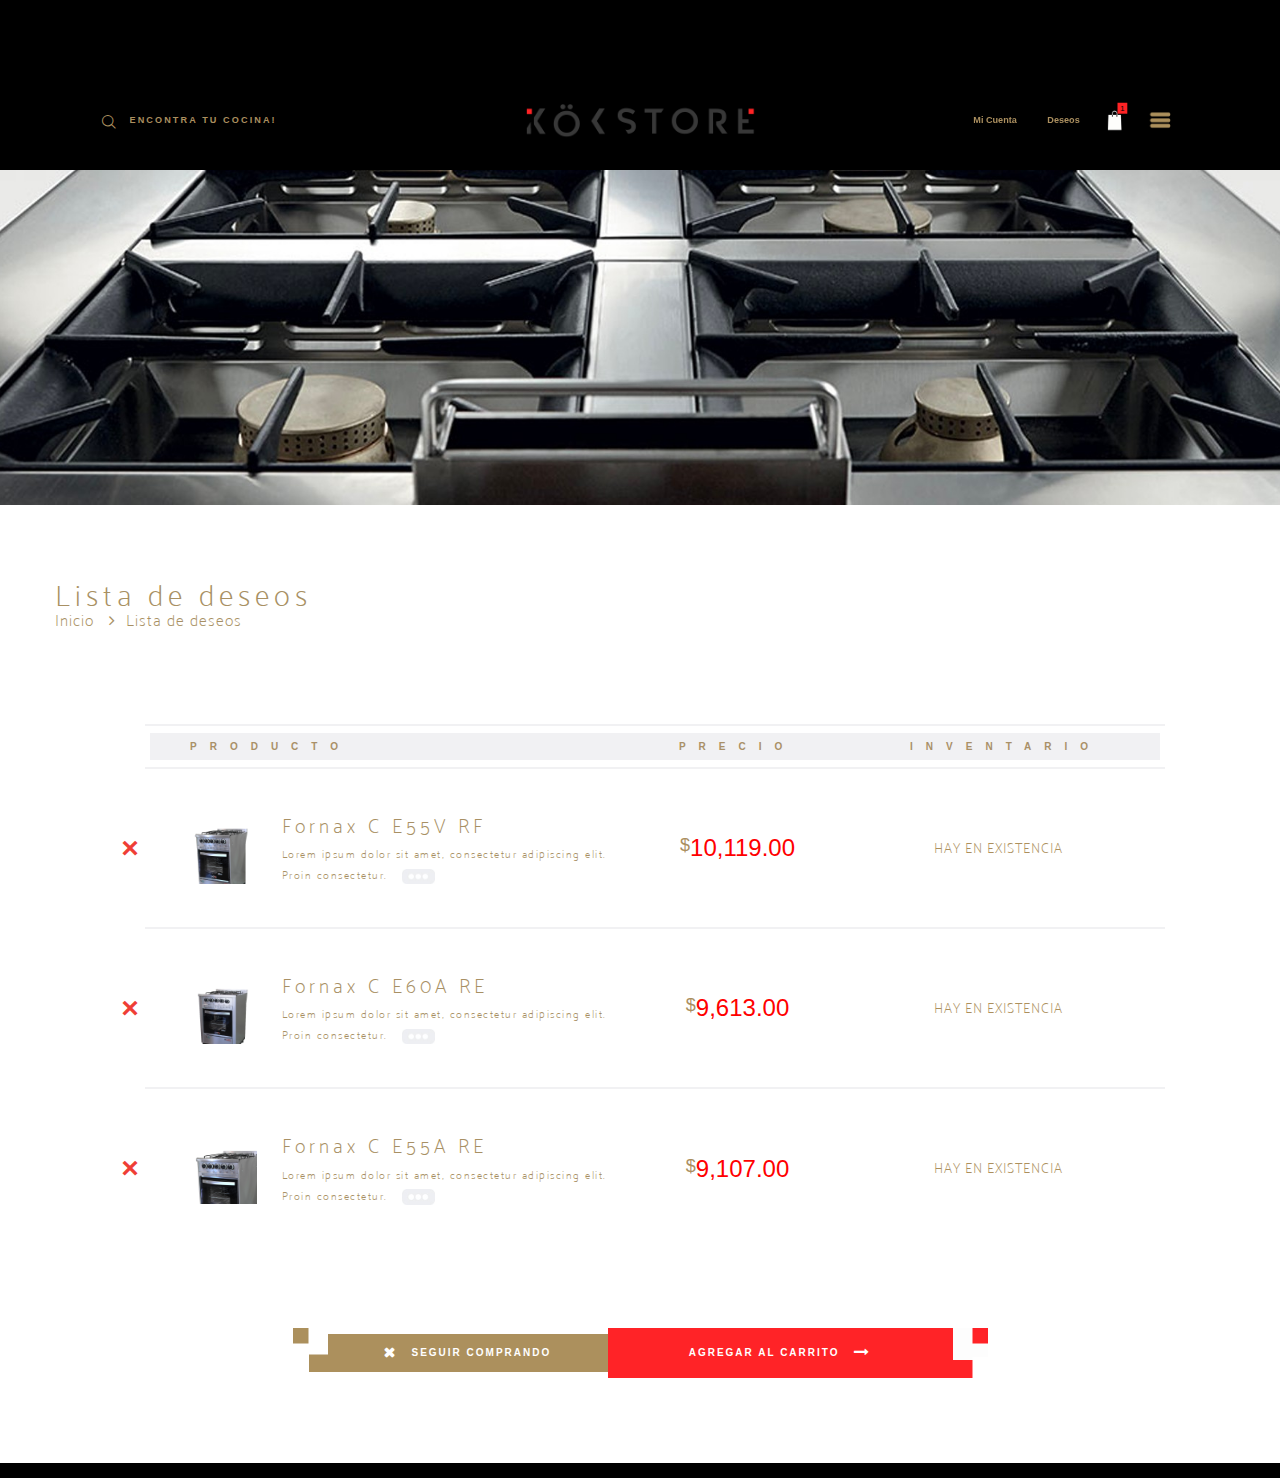
==== commit cbc8eadd: "dirty fix mixed content errors" ====
--- a/index.html
+++ b/index.html
@@ -1301,7 +1301,7 @@
             padding-top: 19px;
             height: 70px;
             background-repeat: no-repeat !important;
-            background-image: url(http://kokstore.com/wp-content/uploads/2017/02/kw_producto_tab.png) !important;
+            background-image: url(wishlist_files/kw_producto_tab.png) !important;
         }
         
         .product--summary form.cart button {
@@ -2068,7 +2068,7 @@
     <!--[if lte IE 9]><link rel="stylesheet" type="text/css" href="http://kokstore.com/wp-content/plugins/js_composer/assets/css/vc_lte_ie9.min.css" media="screen"><![endif]-->
     <meta name="generator" content="Powered by Slider Revolution 5.3.0.2 - responsive, Mobile-Friendly Slider Plugin for WordPress with comfortable drag and drop interface.">
     <link rel="icon" href="http://kokstore.com/wp-content/uploads/2017/01/cropped-favicon-kok-40x40.png" sizes="32x32">
-    <link rel="icon" href="http://kokstore.com/wp-content/uploads/2017/01/cropped-favicon-kok-200x200.png" sizes="192x192">
+    <link rel="icon" href="wishlist_files/cropped-favicon-kok-200x200.png" sizes="192x192">
     <link rel="apple-touch-icon-precomposed" href="http://kokstore.com/wp-content/uploads/2017/01/cropped-favicon-kok-180x180.png">
     <meta name="msapplication-TileImage" content="http://kokstore.com/wp-content/uploads/2017/01/cropped-favicon-kok.png">
     <script>
@@ -2186,7 +2186,7 @@
                                                         title="Borrar este artículo" data-product_id="1284" data-product_sku="C E90V RE">×</a>
                                                     <a href="http://kokstore.com/producto/fornax-c-e90v-re/">
                                                         <img src="wishlist_files/imagen1-180x180.png" class="attachment-shop_thumbnail size-shop_thumbnail wp-post-image" alt=""
-                                                            srcset="//kokstore.com/wp-content/uploads/2017/02/imagen1-180x180.png 180w, //kokstore.com/wp-content/uploads/2017/02/imagen1-150x150.png 150w, //kokstore.com/wp-content/uploads/2017/02/imagen1-40x40.png 40w, //kokstore.com/wp-content/uploads/2017/02/imagen1-200x200.png 200w"
+                                                            srcset="wishlist_files/imagen1-180x180.png 180w, //kokstore.com/wp-content/uploads/2017/02/imagen1-150x150.png 150w, //kokstore.com/wp-content/uploads/2017/02/imagen1-40x40.png 40w, //kokstore.com/wp-content/uploads/2017/02/imagen1-200x200.png 200w"
                                                             sizes="(max-width: 180px) 100vw, 180px" width="180" height="180">Fornax
                                                         C E90V RE&nbsp; </a>
 
@@ -2387,13 +2387,13 @@
                                                         <td class="product-thumbnail">
                                                             <a href="http://kokstore.com/producto/fornax-c-e55v-rf/">
                                                                 <img src="wishlist_files/CE-55-VRE23-180x180.png" class="attachment-shop_thumbnail size-shop_thumbnail wp-post-image" alt=""
-                                                                    srcset="http://kokstore.com/wp-content/uploads/2016/10/CE-55-VRE23-180x180.png 180w, http://kokstore.com/wp-content/uploads/2016/10/CE-55-VRE23-150x150.png 150w, http://kokstore.com/wp-content/uploads/2016/10/CE-55-VRE23-40x40.png 40w, http://kokstore.com/wp-content/uploads/2016/10/CE-55-VRE23-200x200.png 200w, http://kokstore.com/wp-content/uploads/2016/10/CE-55-VRE23-600x600.png 600w"
+                                                                    srcset="wishlist_files/CE-55-VRE23-180x180.png 180w, http://kokstore.com/wp-content/uploads/2016/10/CE-55-VRE23-150x150.png 150w, http://kokstore.com/wp-content/uploads/2016/10/CE-55-VRE23-40x40.png 40w, http://kokstore.com/wp-content/uploads/2016/10/CE-55-VRE23-200x200.png 200w, http://kokstore.com/wp-content/uploads/2016/10/CE-55-VRE23-600x600.png 600w"
                                                                     sizes="(max-width: 180px) 100vw, 180px" width="180" height="180">                                                                </a>
                                                         </td>
 
                                                         <td class="product-name">
                                                             <a href="http://kokstore.com/producto/fornax-c-e55v-rf/">Fornax C E55V RF</a>
-                                                            <p>Lorem ipsum dolor sit amet, consectetur adipiscing elit. Proin consectetur.<a href="#"><img src="mas.jpg" width="33" height="15"></a></p>
+                                                            <p>Lorem ipsum dolor sit amet, consectetur adipiscing elit. Proin consectetur.<a href="#"><img src="wishlist_files/mas.jpg" width="33" height="15"></a></p>
                                                         </td>
 
                                                         <td class="product-price">
@@ -2416,13 +2416,13 @@
                                                         <td class="product-thumbnail">
                                                             <a href="http://kokstore.com/producto/fornax-c-e60a-re/">
                                                                 <img src="wishlist_files/CE-60-RE45-180x180.png" class="attachment-shop_thumbnail size-shop_thumbnail wp-post-image" alt=""
-                                                                    srcset="http://kokstore.com/wp-content/uploads/2016/10/CE-60-RE45-180x180.png 180w, http://kokstore.com/wp-content/uploads/2016/10/CE-60-RE45-150x150.png 150w, http://kokstore.com/wp-content/uploads/2016/10/CE-60-RE45-40x40.png 40w, http://kokstore.com/wp-content/uploads/2016/10/CE-60-RE45-200x200.png 200w, http://kokstore.com/wp-content/uploads/2016/10/CE-60-RE45-600x600.png 600w"
+                                                                    srcset="wishlist_files/CE-60-RE45-180x180.png 180w, http://kokstore.com/wp-content/uploads/2016/10/CE-60-RE45-150x150.png 150w, http://kokstore.com/wp-content/uploads/2016/10/CE-60-RE45-40x40.png 40w, http://kokstore.com/wp-content/uploads/2016/10/CE-60-RE45-200x200.png 200w, http://kokstore.com/wp-content/uploads/2016/10/CE-60-RE45-600x600.png 600w"
                                                                     sizes="(max-width: 180px) 100vw, 180px" width="180" height="180">                                                                </a>
                                                         </td>
 
                                                         <td class="product-name">
                                                             <a href="http://kokstore.com/producto/fornax-c-e60a-re/">Fornax C E60A RE</a>
-                                                            <p>Lorem ipsum dolor sit amet, consectetur adipiscing elit. Proin consectetur.<a href="#"><img src="mas.jpg" width="33" height="15"></a></p>
+                                                            <p>Lorem ipsum dolor sit amet, consectetur adipiscing elit. Proin consectetur.<a href="#"><img src="wishlist_files/mas.jpg" width="33" height="15"></a></p>
                                                         </td>
 
                                                         <td class="product-price">
@@ -2445,13 +2445,13 @@
                                                         <td class="product-thumbnail">
                                                             <a href="http://kokstore.com/producto/fornax-c-e55a-re/">
                                                                 <img src="wishlist_files/Fornax-C-E55A-RE-FINAL-180x180.png" class="attachment-shop_thumbnail size-shop_thumbnail wp-post-image"
-                                                                    alt="" srcset="http://kokstore.com/wp-content/uploads/2017/02/Fornax-C-E55A-RE-FINAL-180x180.png 180w, http://kokstore.com/wp-content/uploads/2017/02/Fornax-C-E55A-RE-FINAL-150x150.png 150w, http://kokstore.com/wp-content/uploads/2017/02/Fornax-C-E55A-RE-FINAL-200x200.png 200w, http://kokstore.com/wp-content/uploads/2017/02/Fornax-C-E55A-RE-FINAL-40x40.png 40w, http://kokstore.com/wp-content/uploads/2017/02/Fornax-C-E55A-RE-FINAL-600x600.png 600w, http://kokstore.com/wp-content/uploads/2017/02/Fornax-C-E55A-RE-FINAL-640x640.png 640w, http://kokstore.com/wp-content/uploads/2017/02/Fornax-C-E55A-RE-FINAL.png 700w"
+                                                                    alt="" srcset="wishlist_files/Fornax-C-E55A-RE-FINAL-180x180.png 180w, http://kokstore.com/wp-content/uploads/2017/02/Fornax-C-E55A-RE-FINAL-150x150.png 150w, http://kokstore.com/wp-content/uploads/2017/02/Fornax-C-E55A-RE-FINAL-200x200.png 200w, http://kokstore.com/wp-content/uploads/2017/02/Fornax-C-E55A-RE-FINAL-40x40.png 40w, http://kokstore.com/wp-content/uploads/2017/02/Fornax-C-E55A-RE-FINAL-600x600.png 600w, http://kokstore.com/wp-content/uploads/2017/02/Fornax-C-E55A-RE-FINAL-640x640.png 640w, http://kokstore.com/wp-content/uploads/2017/02/Fornax-C-E55A-RE-FINAL.png 700w"
                                                                     sizes="(max-width: 180px) 100vw, 180px" width="180" height="180">                                                                </a>
                                                         </td>
 
                                                         <td class="product-name">
                                                             <a href="http://kokstore.com/producto/fornax-c-e55a-re/">Fornax C E55A RE</a>
-                                                            <p>Lorem ipsum dolor sit amet, consectetur adipiscing elit. Proin consectetur.<a href="#"><img src="mas.jpg" width="33" height="15"></a></p>
+                                                            <p>Lorem ipsum dolor sit amet, consectetur adipiscing elit. Proin consectetur.<a href="#"><img src="wishlist_files/mas.jpg" width="33" height="15"></a></p>
                                                         </td>
 
                                                         <td class="product-price">
